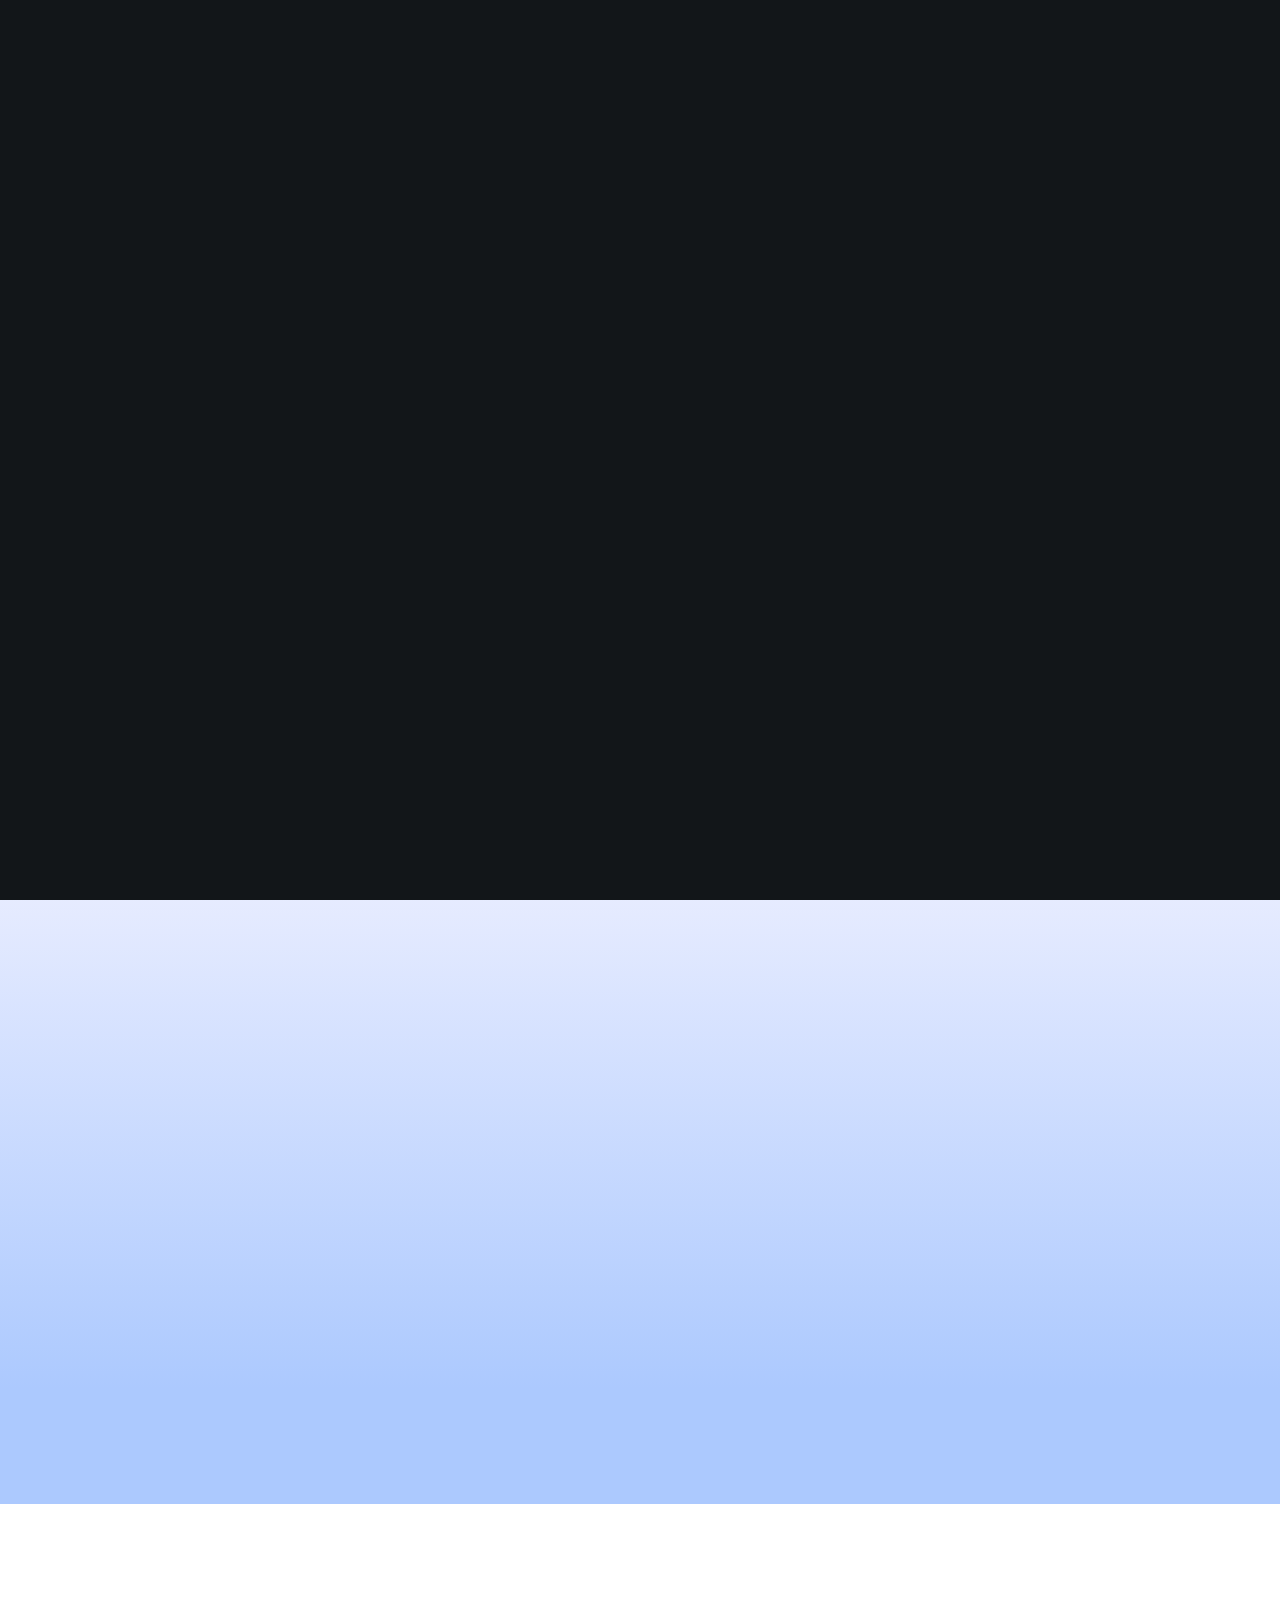
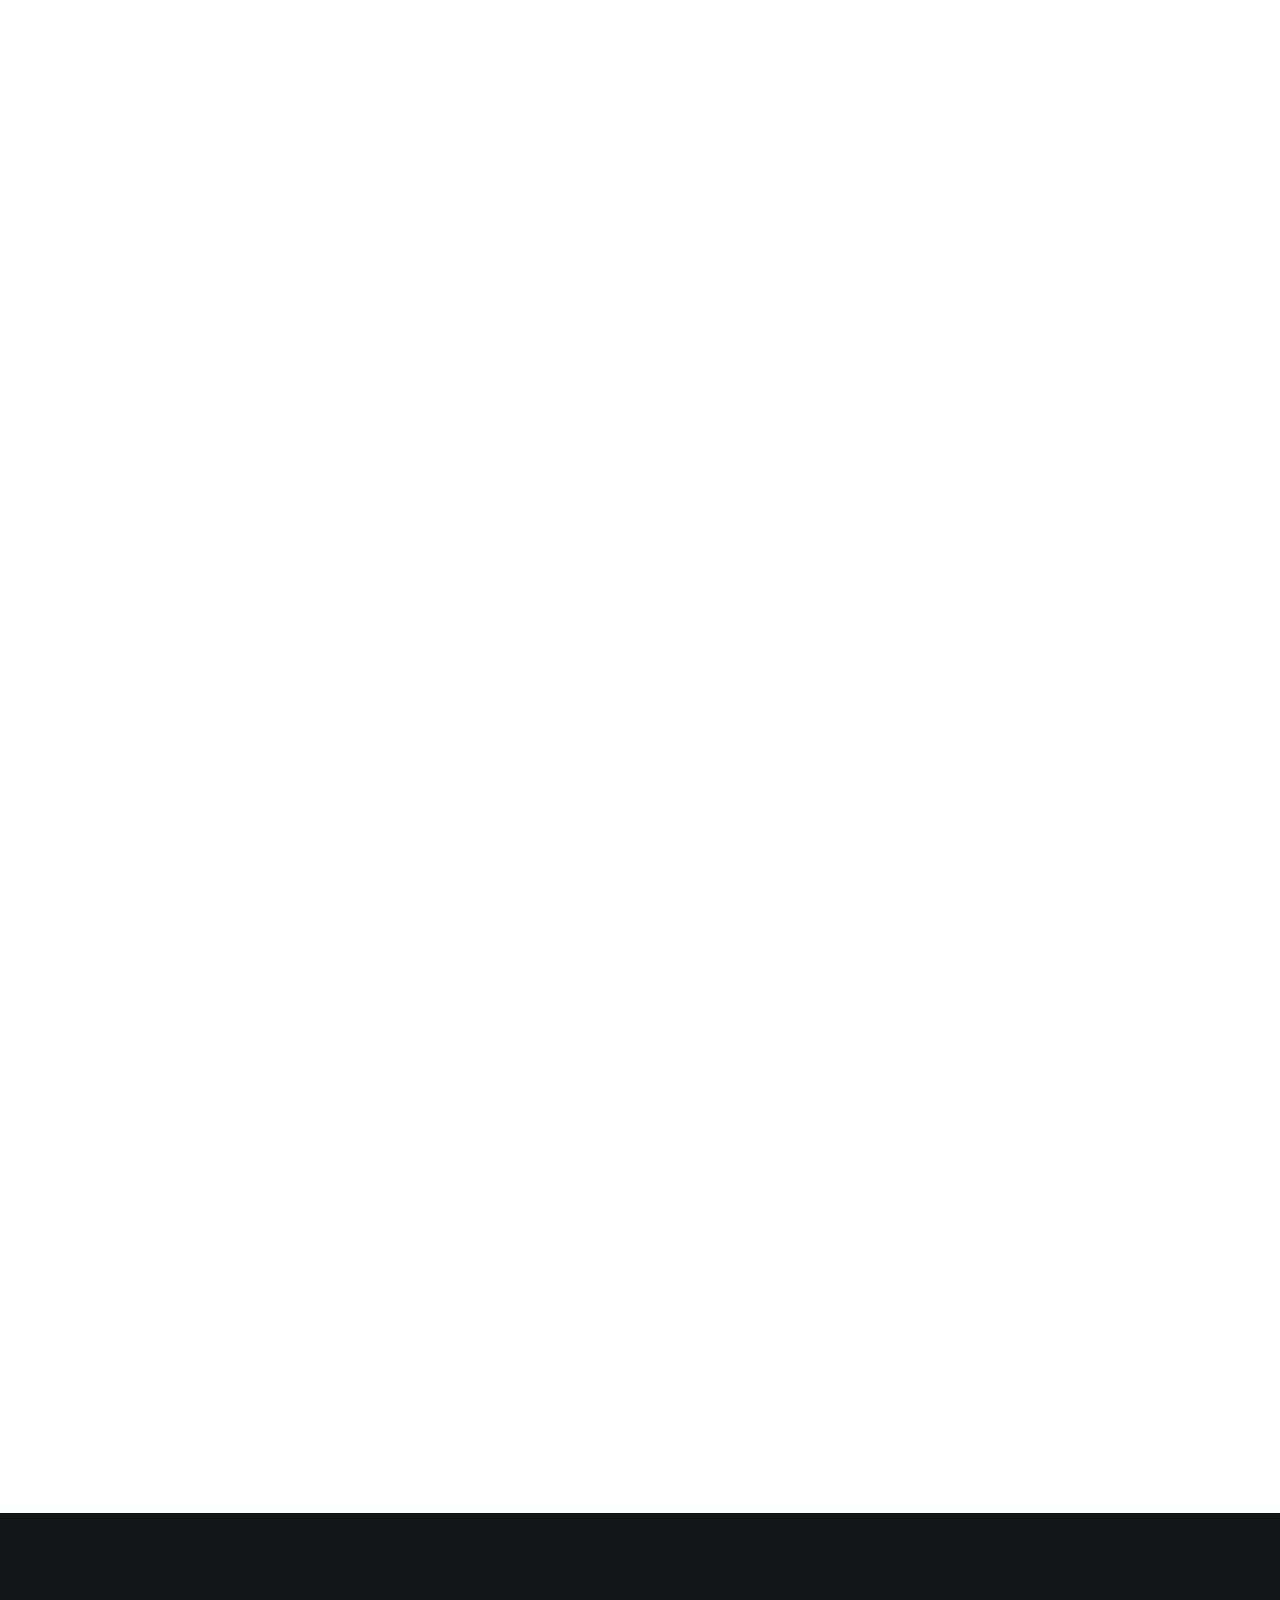
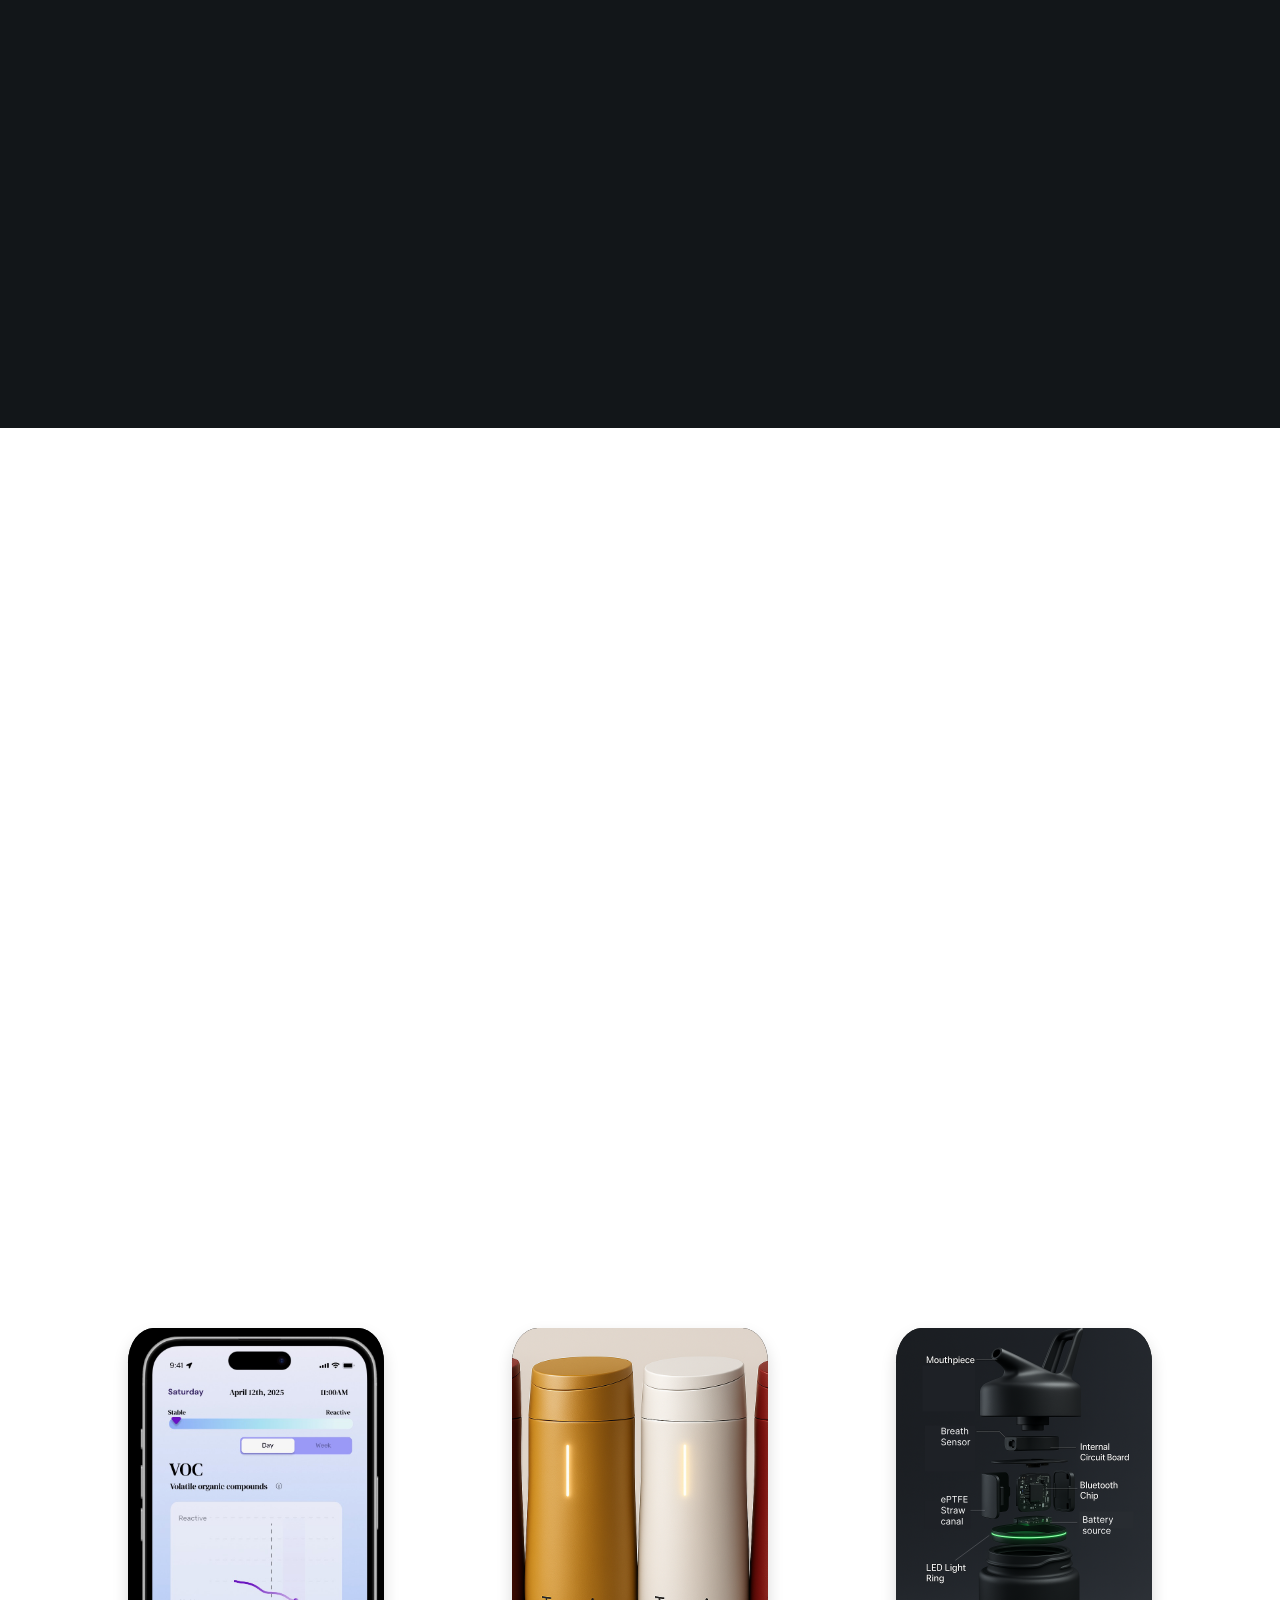
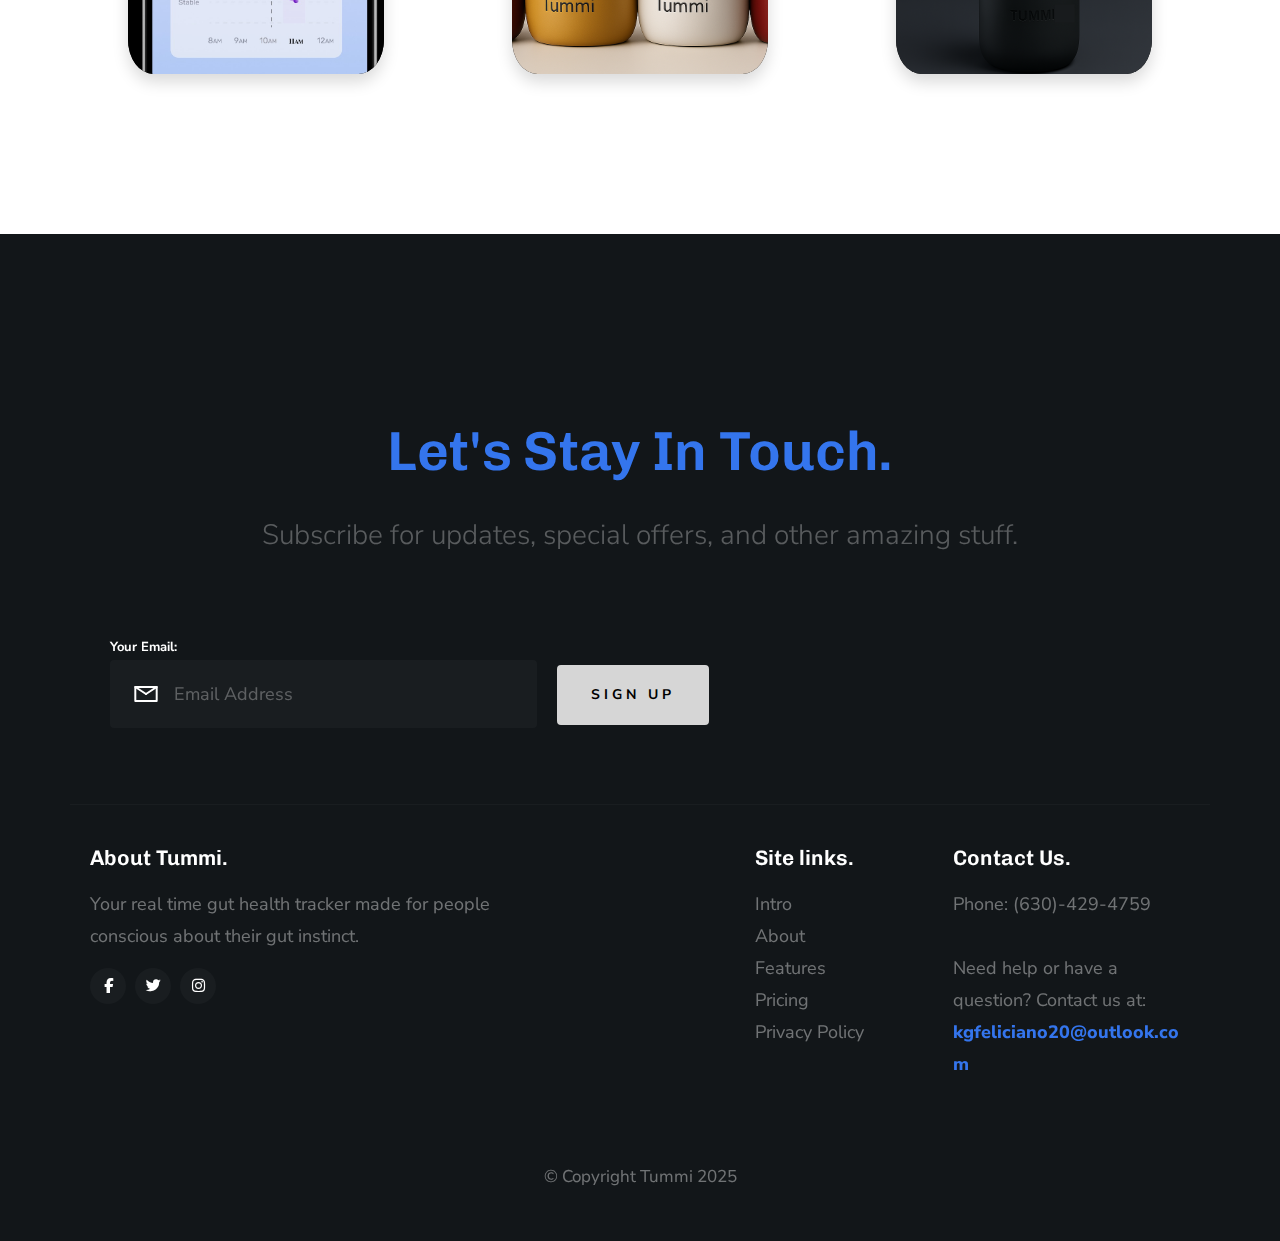
==== index.html @ 301e78dd "form update" ====
<!DOCTYPE html>
<html class="no-js" lang="en">
<head>

    <!--- basic page needs
    ================================================== -->
    <meta charset="utf-8">
    <title>Tummi</title>
    <meta name="description" content="">
    <meta name="author" content="">

    <!-- mobile specific metas
    ================================================== -->
    <meta name="viewport" content="width=device-width, initial-scale=1">

    <!-- CSS
    ================================================== -->
    <link rel="stylesheet" href="css/base.css">
    <link rel="stylesheet" href="css/vendor.css">
    <link rel="stylesheet" href="css/main.css">

    <!-- script
    ================================================== -->
    <script src="js/modernizr.js"></script>
    <script src="js/pace.min.js"></script>

    <!-- favicons
    ================================================== -->
    <link rel="shortcut icon" href="./images/logo.svg" type="image/x-icon">
    <link rel="icon" href="./images/logo.svg" type="image/x-icon">
    <!-- Font Awesome 6 Free CDN (Solid icons) -->
<link href="https://cdnjs.cloudflare.com/ajax/libs/font-awesome/6.5.0/css/all.min.css" rel="stylesheet">


</head>

<body id="top">

    <!-- preloader
    ================================================== -->
    <div id="preloader">
        <div id="loader" class="dots-jump">
            <div></div>
            <div></div>
            <div></div>
        </div>
    </div>


    <!-- header 
    ================================================== -->
    <header class="s-header">

        <div class="row">
            <div class="header-logo">
                <a class="site-logo" href="index.html">
                    <!-- <img src="images/logo.svg" alt="Homepage"> -->
                </a>
            </div>
    
            <nav class="header-nav-wrap">
                <ul class="header-main-nav">
                    <li class="current"><a class="smoothscroll" href="#home" title="intro">Intro</a></li>
                    <li><a class="smoothscroll" href="#about" title="about">About</a></li>
                    <li><a class="smoothscroll" href="#features" title="features">Features</a></li>
                    <li><a class="smoothscroll" href="#pricing" title="pricing">Pricing</a></li>
                    <!-- <li><a class="smoothscroll" href="#download" title="download">Download</a></li>	 -->
                </ul>
    
                <!-- <div class="header-cta">
                    <a href="#download" class="btn btn--primary header-cta__btn smoothscroll">Get The App</a>
                </div> -->
            </nav> <!-- end header-nav-wrap -->
    
            <a class="header-menu-toggle" href="#"><span>Menu</span></a>
        </div>

    </header> <!-- end header -->


    <!-- home
    ================================================== -->
    <section id="home" class="s-home target-section" data-parallax="scroll" data-image-src="images/hero-bg.jpg" data-natural-width=3000 data-natural-height=2000 data-position-y=center>

        <div class="shadow-overlay"></div>

        <div class="home-content">

            <div class="row home-content__main">

                <div class="home-content__left">
                    <h1>
                    Tummi: <br>
                    Smart Bottle & 
                    Real Time <br>
                    Gut Health Tracker
                    </h1>
    
                    <h3>
                        Your gut talks. It's time to listen.
                    </h3>
    
                    <div class="home-content__btn-wrap">
                        <a href="#download" class="btn btn--primary home-content__btn smoothscroll">
                            Coming Soon
                        </a>
                    </div>
                </div> <!-- end home-content__left-->

                <div class="home-content__right">
                    <img src="images/hero-app-screens-800.png" srcset="images/hero-app-screens-800.png 1x">
                </div> <!-- end home-content__right -->

            </div> <!-- end home-content__main -->


        </div> <!-- end home-content -->

    </section> <!-- end s-home -->


    <!-- about
    ================================================== -->
    <section id="about" class="s-about target-section">

        <div class="row section-header has-bottom-sep" data-aos="fade-up">
            <div class="col-full">
                <h1 class="display-1">
                    Made for people conscious about their gut instinct.
                </h1>
                <p class="lead">
                    2 out of 3 Americans experience gut discomfort and don’t know the underlying cause.
                </p>
            </div>
        </div> <!-- end section-header -->

        <div class="row wide about-desc" data-aos="fade-up">

            <div class="col-full slick-slider about-desc__slider">

                <div class="about-desc__slide">
                    <h3 class="item-title">Sip.</h3>

                </div>  <!-- end about-desc__slide -->

                <div class="about-desc__slide">
                    <h3 class="item-title">Track.</h3>

                </div>  <!-- end about-desc__slide -->

                <div class="about-desc__slide">
                    <h3 class="item-title">Improve.</h3>

                </div>  <!-- end about-desc__slide -->

            </div> <!-- end about-desc__slider -->
            
        </div> <!-- end about-desc -->

    </section> <!-- end s-about -->


    <!-- about-how
    ================================================== -->
    <section id="about-how" class="s-about-how">

        <div class="row">
           <div class="col-full app-container" data-aos="fade-up">
                <img src="./images/app1.jpeg" alt="app1"/>
                <img src="./images/app2.jpeg" alt="app2"/>
                <img src="./images/app3.jpeg" alt="app3"/>
                <!-- <div class="stats">
                    <div class="item-stats">
                        <span class="item-stats__num">
                            3.1M
                        </span>
                        <span class="item-stats__title">
                            Downloads
                        </span>
                    </div> 
                    <div class="item-stats">
                        <span class="item-stats__num">
                            24K
                        </span>
                        <span class="item-stats__title">
                            Positive Reviews
                        </span>
                    </div> 
                </div> -->
           </div>
        </div> 
       

        <div class="row process-wrap">

            <h2 class="display-2 text-center" data-aos="fade-up" style="color: black;">How Tummi Works?</h2>

            <div class="process" data-aos="fade-up">
                <div class="process__steps block-1-2 block-tab-full group">

                    <div class="col-block step">
                        <h3 class="item-title">Exhale Into the Lid</h3>
                        <p>Exhale Into the LidAfter meals or when you experience discomfort, simply exhale into Tummi’s smart lid. The built-in breathalyzer analyzes gases like hydrogen, methane, and VOCs—key biomarkers of gut health.
                        </p> 
                    </div>

                    <div class="col-block step">
                        <h3 class="item-title">Real-Time Analysis</h3>
                        <p>Real-Time AnalysisTummi’s advanced sensors capture the data, and our adaptive AI processes it in real time to detect trends related to bloating, inflammation, and bacterial activity in your gut.
                        </p> 
                    </div>
               
                    <div class="col-block step">
                        <h3 class="item-title">Sync with the App</h3>
                        <p>Sync with the AppThe data is sent to the Tummi app via Bluetooth. The app tracks your gas levels, meal logs, and symptoms over time to build a personalized profile of your gut health.
                        </p> 
                    </div>

                    <div class="col-block step">
                        <h3 class="item-title">Personalized Recommendations</h3>
                        <p>Personalized RecommendationsUsing machine learning, Tummi identifies patterns between your diet and digestive symptoms. The app provides actionable insights and tailored dietary recommendations to help you avoid triggers and improve gut wellness.
                        </p> 
                    </div>  

                </div> <!-- end process__steps -->
           </div> <!-- end process -->
        </div> <!-- end about-how -->

    </section> <!-- end s-about-how -->


    <!-- features
    ================================================== -->
    <!-- <section id="features" class="s-features target-section">

        <div class="row section-header has-bottom-sep" data-aos="fade-up">
            <div class="col-full">
                <h1 class="display-1">
                    Features We Have
                </h1>
                <p class="lead">
                    Et nihil atque ex. Reiciendis et rerum ut voluptate. Omnis molestiae nemo est. 
                    Ut quis enim rerum quia assumenda repudiandae molestiae cumque qui. Amet repellat 
                    omnis ea.
                </p>
            </div>
        </div>

        <div class="row features block-1-3 block-m-1-2">

            <div class="col-block item-feature" data-aos="fade-up">
                <div class="item-feature__icon">
                    <i class="icon-upload"></i>
                </div>
            
                <div class="item-feature__text">
                    <h3 class="item-title">Feature A</h3>
                    <p>Nemo cupiditate ab quibusdam quaerat impedit magni. Earum suscipit ipsum laudantium. 
                    Quo delectus est. Maiores voluptas ab sit natus veritatis ut. Debitis nulla cumque veritatis.
                    Sunt suscipit voluptas ipsa in tempora esse soluta sint.
                    </p>
                </div>
            </div>

            <div class="col-block item-feature" data-aos="fade-up">
                <div class="item-feature__icon">
                    <i class="icon-video-camera"></i>
                </div>
                <div class="item-feature__text">
                    <h3 class="item-title">Feature B</h3>
                    <p>Nemo cupiditate ab quibusdam quaerat impedit magni. Earum suscipit ipsum laudantium. 
                    Quo delectus est. Maiores voluptas ab sit natus veritatis ut. Debitis nulla cumque veritatis.
                    Sunt suscipit voluptas ipsa in tempora esse soluta sint.
                    </p>
                </div>
            </div>

            <div class="col-block item-feature" data-aos="fade-up">
                <div class="item-feature__icon">
                    <i class="icon-shield"></i>
                </div>  
                <div class="item-feature__text">
                    <h3 class="item-title">Feature C</h3>
                    <p>Nemo cupiditate ab quibusdam quaerat impedit magni. Earum suscipit ipsum laudantium. 
                    Quo delectus est. Maiores voluptas ab sit natus veritatis ut. Debitis nulla cumque veritatis.
                    Sunt suscipit voluptas ipsa in tempora esse soluta sint.
                    </p>
                </div>
            </div>

            <div class="col-block item-feature" data-aos="fade-up">
                <div class="item-feature__icon">
                    <i class="icon-lego-block"></i>
                </div>
                <div class="item-feature__text">
                    <h3 class="item-title">Feature D</h3>
                    <p>Nemo cupiditate ab quibusdam quaerat impedit magni. Earum suscipit ipsum laudantium. 
                    Quo delectus est. Maiores voluptas ab sit natus veritatis ut. Debitis nulla cumque veritatis.
                    Sunt suscipit voluptas ipsa in tempora esse soluta sint.
                    </p>
                </div>
            </div> 


        </div> end features -->

        <div class="testimonials-wrap" data-aos="fade-up">

            <div class="row">
                <div class="col-full testimonials-header">
                    <h2 class="display-2">Our User Feedbacks</h2>
                </div>
            </div>

            <div class="row testimonials">

                <div class="col-full slick-slider testimonials__slider">

                    <div class="testimonials__slide">
                        <!-- <img src="images/avatars/user-03.jpg" alt="Author image" class="testimonials__avatar"> -->
                        <div class="item-feature__icon">
                            <i class="fa-solid fa-vial"></i>
                        </div>  
                        <p>86% of people don't track or monitor their gut health</p>

                    </div> <!-- end testimonials__slide -->

                    <div class="testimonials__slide">
                        <!-- <img src="images/avatars/user-03.jpg" alt="Author image" class="testimonials__avatar"> -->
                        <div class="item-feature__icon">
                            <i class="fa-solid fa-bolt"></i>
                        </div>  
                        <p>95.5% of people think food impacts their energy</p>

                    </div> <!-- end testimonials__slide -->
                    <div class="testimonials__slide">
                        <!-- <img src="images/avatars/user-03.jpg" alt="Author image" class="testimonials__avatar"> -->
                        <div class="item-feature__icon">
                            <i class="fa-solid fa-bottle-water"></i>
                        </div>  
                        <p>86% of people carry their water bottles everywhere</p>

                    </div> <!-- end testimonials__slide -->
                    
                </div> <!-- end testimonials__slider -->

            </div> <!-- end testimonials -->

        </div> <!-- end testimonials-wrap -->

    </section> <!-- end s-features -->


    <!-- pricing
    ================================================== -->
    <section id="pricing" class="s-pricing target-section">

        <div class="row section-header align-center" data-aos="fade-up">
            <div class="col-full">
                <h1 class="display-1">
                   Our Simple <br> Straight-Forward Pricing.
                </h1>
            </div>
        </div> <!-- end section-header -->
        <div style="display: flex; justify-content: center; flex-direction: column;">
        <div class="row plans block-1-2 block-m-1-2 block-tab-full stack">
            <div class="col-block item-plan" data-aos="fade-up">
                <div class="item-plan__block"> 
    
                    <div class="item-plan__top-part">
                        <h3 class="item-plan__title">Premium App Subscription</h3>
                        <p class="item-plan__price">$15/m</p>
                        <!-- <p class="item-plan__per">Forever</p> -->
                    </div>
    
                    <div class="item-plan__bottom-part">
                        <ul class="item-plan__features">
                            <li><span>Free tier:</span></li>
                            <li style="margin-left: 20px;">Basic gut tracking/health metrics</li>
                            <li><span>Premium tier:</span></li>
                            <li style="margin-left: 20px;"><span>30</span> Advanced metrics & trends</li>
                            <li style="margin-left: 20px;"><span>30</span> Personalized nutrition insights</li>
                            <li style="margin-left: 20px;">Counseling Support</li>
                        </ul>
                        <!-- <a class="btn btn--primary large full-width" href="#0">Get Started</a> -->
                    </div>  
                
                </div>
            </div> 
    
            <div class="col-block item-plan" data-aos="fade-up">
                <div class="item-plan__block"> 
    
                    <div class="item-plan__top-part">
                        <h3 class="item-plan__title">Water Bottle</h3>
                        <p class="item-plan__price">$14.99</p>
                        <!-- <p class="item-plan__per">Per Month</p> -->
                    </div>
    
                    <div class="item-plan__bottom-part">
                        <ul class="item-plan__features">
                            <li>Compatible with our gut-tracking sensor cap</li>
                            <li>$14.99/bottle for customer</li>
                            <li>$19.99 for tailored design for organizations</li>
                        </ul>
                        <!-- <a class="btn btn--primary large full-width" href="#0">Get Started</a> -->
                    </div>
                
                </div>
            </div> <!-- end item-plan -->
            <div class="col-block item-plan" data-aos="fade-up">
                <div class="item-plan__block"> 
    
                    <div class="item-plan__top-part">
                        <h3 class="item-plan__title">Sensor Cap</h3>
                        <p class="item-plan__price">$99.99</p>
                        <!-- <p class="item-plan__per">Forever</p> -->
                    </div>
    
                    <div class="item-plan__bottom-part">
                        <ul class="item-plan__features">
                            <li>$99.99/cap for customer</li>
                            <li>$89.99/cap for partner bottle brand</li>
                            <li>Opens B2B and partnership with major bottle brands 
                                – e.g., Hydro Flask, Stanley</li>
                        </ul>
    
                        <!-- <a class="btn btn--primary large full-width" href="#0">Get Started</a> -->
                    </div>  
                
                </div>
            </div> 
        </div>
        <div class="container">
            <div class="circle-card">
                <img src="./images/app1.jpeg" style=" object-position: top;" alt="App Subscribe">
            </div>
            <div class="circle-card">
                <img src="./images/bottles.svg" alt="bottles">
            </div>
            <div class="circle-card">
              <img src="./images/Cap.svg" alt="Sensor Breakdown">
            </div>
        </div>
        </div> <!-- end plans -->
    
    </section> <!-- end s-pricing -->
    
    
    <!-- download
    ================================================== -->
    <!-- <section id="download" class="s-download target-section">
    
        <div class="row section-header align-center" data-aos="fade-up">
            <div class="col-full">
                <h1 class="display-1">
                    Join Our Community of 3,000,000+ Users.
                </h1>
                <p class="lead">
                    Et nihil atque ex. Reiciendis et rerum ut voluptate. Omnis molestiae nemo est. 
                    Ut quis enim rerum quia assumenda repudiandae non cumque qui. Amet repellat 
                    omnis ea.
                </p>
            </div>
        </div>
    
        <div class="row">
            <div class="col-full text-center">
                <ul class="download-badges" data-aos="fade-up">
                    <li><a href="#0" title="" class="badge-appstore">App Store</a></li>
                    <li><a href="#0" title="" class="badge-googleplay">Play Store</a></li>
                </ul>
            </div> 
        </div>
    
        <div class="row download-bottom-image" data-aos="fade-up">
            <img src="images/app-screen-1400.png" 
                srcset="images/app-screen-600.png 600w, 
                        images/app-screen-1400.png 1400w, 
                        images/app-screen-2800.png 2800w" 
                sizes="(max-width: 2800px) 100vw, 2800px" 
                alt="App Screenshots"> 
        </div>
    
    </section> 
    -->
    
    
    <!-- footer
    ================================================== -->
    <footer class="s-footer footer">
    
        <div class="row section-header align-center">
            <div class="col-full">
                <h1 class="display-1">
                    Let's Stay In Touch.
                </h1>
                <p class="lead">
                Subscribe for updates, special offers, and other amazing stuff.
                </p>
            </div>
        </div> 
    
        <div class="row footer__top">
    
            <div class="col-full footer__subscribe end">
                <div class="subscribe-form">
                    <form name="contact" method="POST" data-netlify="true" id="mc-form" class="group">
                        <input type="hidden" name="form-name" value="contact">
                        <div style="display: flex; align-items: center;">
                          <label>Your Email: <input type="email" name="email" placeholder="Email Address" required /></label>
                          <button type="submit" style="margin: 0">Sign Up</button>
                        </div>
                    </form>
                      
                </div>
            </div>
    
        </div> 
    
        <div class="row footer__bottom">
    
            <div class="footer__about col-five tab-full left">
    
                <h4>About Tummi.</h4>
    
                <p>
                    Your real time gut health tracker made for people conscious about their gut instinct.
                </p>
    
                <ul class="footer__social">
                    <li><a href="#0"><i class="fab fa-facebook-f" aria-hidden="true"></i></a></li>
                    <li><a href="#0"><i class="fab fa-twitter" aria-hidden="true"></i></a></li>
                    <li><a href="#0"><i class="fab fa-instagram" aria-hidden="true"></i></a></li>
                </ul>
            </div>
    
            <div class="col-five md-seven tab-full right end">
                <div class="row">
    
                    <div class="footer__site-links col-five mob-full">
                        <h4>Site links.</h4>
    
                        <ul class="footer__site-links">
                            <li><a href="#home" class="smoothscroll">Intro</a></li>
                            <li><a href="#about" class="smoothscroll">About</a></li>
                            <li><a href="#features" class="smoothscroll">Features</a></li>
                            <li><a href="#pricing" class="smoothscroll">Pricing</a></li>
                            <!-- <li><a href="#download" class="smoothscroll">Download</a></li> -->
                            <li><a href="#0">Privacy Policy</a></li>
                        </ul>
                    </div>
    
                    <div class="footer__contact col-seven mob-full">
                        <h4>Contact Us.</h4>
                        <p>
                        Phone: (630)-429-4759
                        </p>
                        <p>
                        Need help or have a question? Contact us at: <br>
                        <a href="mailto:#0" class="footer__mail-link">kgfeliciano20@outlook.com</a>
                        </p>
                    </div>
    
                </div>
            </div>
    
            <div class="col-full ss-copyright">
                <span>&copy; Copyright Tummi 2025</span> 
                <!-- <span>Design by <a href="https://www.styleshout.com/">styleshout</a></span> -->
            </div>
    
        </div> <!-- end footer__bottom -->
    
        <div class="go-top">
            <a class="smoothscroll" title="Back to Top" href="#top"></a>
        </div>
    
    </footer> <!-- end s-footer -->

    <!-- Java Script
    ================================================== -->
    <script src="js/jquery-3.2.1.min.js"></script>
    <script src="js/plugins.js"></script>
    <script src="js/main.js"></script>

</body>
---- css/base.css ----
/* =================================================================== 
 *
 *  Kairos v1.0 Base Stylesheet
 *  11-06-2018
 *  ------------------------------------------------------------------
 *
 *  TOC:
 *  # imports 
 *  # normalize
 *  # basic/base setup styles 
 *    ## Media
 *    ## Typography resets 
 *    ## links 
 *    ## inputs
 *  # grid
 *    ## medium size devices  
 *    ## tablets   
 *    ## mobile devices
 *    ## small mobile devices
 *  # block grids
 *    ## medium size devices
 *    ## tablets
 *    ## mobile devices
 *  # MISC
 *
 * =================================================================== */



/* ===================================================================
 * # imports 
 *
 * ------------------------------------------------------------------- */
@import url("https://fonts.googleapis.com/css?family=Nunito+Sans:300,400,500,600,700|Chivo:300,400,700,700i,900");
@import url("font-awesome/css/fontawesome-all.css");
@import url("micons/micons.css");



/* ===================================================================
 * # normalize
 * normalize.css v5.0.0 | MIT License |
 * github.com/necolas/normalize.css
 *
 * ------------------------------------------------------------------- */
html {
  font-family: sans-serif;
  line-height: 1.15;
  -ms-text-size-adjust: 100%;
  -webkit-text-size-adjust: 100%;
}

body {
  margin: 0;
}

article,
aside,
footer,
header,
nav,
section {
  display: block;
}

h1 {
  font-size: 2em;
  margin: 0.67em 0;
}

figcaption,
figure,
main {
  display: block;
}

figure {
  margin: 1em 40px;
}

hr {
  box-sizing: content-box;
  height: 0;
  overflow: visible;
}

pre {
  font-family: monospace, monospace;
  font-size: 1em;
}

a {
  background-color: transparent;
  -webkit-text-decoration-skip: objects;
}

a:active,
a:hover {
  outline-width: 0;
}

abbr[title] {
  border-bottom: none;
  text-decoration: underline;
  text-decoration: underline dotted;
}

b,
strong {
  font-weight: inherit;
}

b,
strong {
  font-weight: bolder;
}

code,
kbd,
samp {
  font-family: monospace, monospace;
  font-size: 1em;
}

dfn {
  font-style: italic;
}

mark {
  background-color: #ff0;
  color: #000;
}

small {
  font-size: 80%;
}

sub,
sup {
  font-size: 75%;
  line-height: 0;
  position: relative;
  vertical-align: baseline;
}

sub {
  bottom: -0.25em;
}

sup {
  top: -0.5em;
}

audio,
video {
  display: inline-block;
}

audio:not([controls]) {
  display: none;
  height: 0;
}

img {
  border-style: none;
}

svg:not(:root) {
  overflow: hidden;
}

button,
input,
optgroup,
select,
textarea {
  font-family: sans-serif;
  font-size: 100%;
  line-height: 1.15;
  margin: 0;
}

button,
input {
  overflow: visible;
}

button,
select {
  text-transform: none;
}

button,
html [type="button"],
[type="reset"],
[type="submit"] {
  -webkit-appearance: button;
}

button::-moz-focus-inner,
[type="button"]::-moz-focus-inner,
[type="reset"]::-moz-focus-inner,
[type="submit"]::-moz-focus-inner {
  border-style: none;
  padding: 0;
}

button:-moz-focusring,
[type="button"]:-moz-focusring,
[type="reset"]:-moz-focusring,
[type="submit"]:-moz-focusring {
  outline: 1px dotted ButtonText;
}

fieldset {
  border: 1px solid #c0c0c0;
  margin: 0 2px;
  padding: 0.35em 0.625em 0.75em;
}

legend {
  box-sizing: border-box;
  color: inherit;
  display: table;
  max-width: 100%;
  padding: 0;
  white-space: normal;
}

progress {
  display: inline-block;
  vertical-align: baseline;
}

textarea {
  overflow: auto;
}

[type="checkbox"],
[type="radio"] {
  box-sizing: border-box;
  padding: 0;
}

[type="number"]::-webkit-inner-spin-button,
[type="number"]::-webkit-outer-spin-button {
  height: auto;
}

[type="search"] {
  -webkit-appearance: textfield;
  outline-offset: -2px;
}

[type="search"]::-webkit-search-cancel-button,
[type="search"]::-webkit-search-decoration {
  -webkit-appearance: none;
}

::-webkit-file-upload-button {
  -webkit-appearance: button;
  font: inherit;
}

details,
menu {
  display: block;
}

summary {
  display: list-item;
}

canvas {
  display: inline-block;
}

template {
  display: none;
}

[hidden] {
  display: none;
}



/* ===================================================================
 * # basic/base setup styles
 *
 * ------------------------------------------------------------------- */
html {
  font-size: 62.5%;
  box-sizing: border-box;
}

*,
*::before,
*::after {
  box-sizing: inherit;
}

body {
  font-weight: normal;
  line-height: 1;
  word-wrap: break-word;
  text-rendering: optimizeLegibility;
  -webkit-overflow-scrolling: touch;
  -webkit-text-size-adjust: none;
}

body,
input,
button {
  -moz-osx-font-smoothing: grayscale;
  -webkit-font-smoothing: antialiased;
}


/* ------------------------------------------------------------------- 
 * ## Media
 * ------------------------------------------------------------------- */
img,
video {
  max-width: 100%;
  height: auto;
}


/* ------------------------------------------------------------------- 
 * ## Typography resets 
 * ------------------------------------------------------------------- */
div, dl, dt, dd, ul, ol, li, h1, h2, h3, h4, h5, h6, pre, form, p, blockquote, th, td {
  margin: 0;
  padding: 0;
}

h1, h2, h3, h4, h5, h6 {
  -webkit-font-smoothing: auto;
  -webkit-font-smoothing: antialiased;
  -webkit-font-variant-ligatures: common-ligatures;
  -moz-font-variant-ligatures: common-ligatures;
  font-variant-ligatures: common-ligatures;
  text-rendering: optimizeLegibility;
}

em,
i {
  font-style: italic;
  line-height: inherit;
}

strong,
b {
  font-weight: bold;
  line-height: inherit;
}

small {
  font-size: 60%;
  line-height: inherit;
}

ol,
ul {
  list-style: none;
}

li {
  display: block;
}


/* ------------------------------------------------------------------- 
 * ## links
 * ------------------------------------------------------------------- */
a {
  text-decoration: none;
  line-height: inherit;
}

a img {
  border: none;
}


/* ------------------------------------------------------------------- 
 * ## inputs
 * ------------------------------------------------------------------- */
fieldset {
  margin: 0;
  padding: 0;
}

input[type="email"],
input[type="number"],
input[type="search"],
input[type="text"],
input[type="tel"],
input[type="url"],
input[type="password"],
textarea {
  -webkit-appearance: none;
  -moz-appearance: none;
  -ms-appearance: none;
  -o-appearance: none;
  appearance: none;
}



/* ===================================================================
 * # grid
 *
 * ------------------------------------------------------------------- */
.row {
  width: 89%;
  max-width: 1200px;
  margin: 0 auto;
}

.row:after {
  content: "";
  display: table;
  clear: both;
}

.row .row {
  width: auto;
  max-width: none;
  margin-left: -20px;
  margin-right: -20px;
}

/* column blocks
 * -------------------------------------- */
[class*="col-"] {
  float: left;
  padding: 0 20px;
}

[class*="col-"] + [class*="col-"].end {
  float: right;
}

.collapse > [class*="col-"],
[class*="col-"].collapse {
  padding: 0;
}

/* column width classes 
 * -------------------------------------- */
.col-one {
  width: 8.33333%;
}

.col-two,
.col-1-6 {
  width: 16.66667%;
}

.col-three,
.col-1-4 {
  width: 25%;
}

.col-four,
.col-1-3 {
  width: 33.33333%;
}

.col-five {
  width: 41.66667%;
}

.col-six,
.col-1-2 {
  width: 50%;
}

.col-seven {
  width: 58.33333%;
}

.col-eight,
.col-2-3 {
  width: 66.66667%;
}

.col-nine,
.col-3-4 {
  width: 75%;
}

.col-ten,
.col-5-6 {
  width: 83.33333%;
}

.col-eleven {
  width: 91.66667%;
}

.col-twelve,
.col-full {
  width: 100%;
}


/* ------------------------------------------------------------------- 
 * ## medium size devices
 * ------------------------------------------------------------------- */
@media only screen and (max-width:1200px) {
  .row .row {
    margin-left: -16px;
    margin-right: -16px;
  }

  [class*="col-"] {
    padding: 0 16px;
  }

  .md-one {
    width: 8.33333%;
  }

  .md-two,
  .md-1-6 {
    width: 16.66667%;
  }

  .md-three,
  .md-1-4 {
    width: 25%;
  }

  .md-four,
  .md-1-3 {
    width: 33.33333%;
  }

  .md-five {
    width: 41.66667%;
  }

  .md-six,
  .md-1-2 {
    width: 50%;
  }

  .md-seven {
    width: 58.33333%;
  }

  .md-eight,
  .md-2-3 {
    width: 66.66667%;
  }

  .md-nine,
  .md-3-4 {
    width: 75%;
  }

  .md-ten,
  .md-5-6 {
    width: 83.33333%;
  }

  .md-eleven {
    width: 91.66667%;
  }

  .md-twelve,
  .md-full {
    width: 100%;
  }

}


/* ------------------------------------------------------------------- 
 * ## tablets
 * ------------------------------------------------------------------- */
@media only screen and (max-width:800px) {
  .row {
    width: 90%;
  }

  .tab-1-4 {
    width: 25%;
  }

  .tab-1-3 {
    width: 33.33333%;
  }

  .tab-1-2 {
    width: 50%;
  }

  .tab-2-3 {
    width: 66.66667%;
  }

  .tab-3-4 {
    width: 75%;
  }

  .tab-full {
    width: 100%;
  }

  .hide-on-tablet {
    display: none;
  }

}


/* ------------------------------------------------------------------- 
 * ## mobile devices
 * ------------------------------------------------------------------- */
@media only screen and (max-width:600px) {
  .row {
    width: auto;
    padding-left: 25px;
    padding-right: 25px;
  }

  .row .row {
    margin-left: -10px;
    margin-right: -10px;
    padding-left: 0;
    padding-right: 0;
  }

  [class*="col-"] {
    padding: 0 10px;
  }

  .mob-1-4 {
    width: 25%;
  }

  .mob-1-3 {
    width: 33.33333%;
  }

  .mob-1-2 {
    width: 50%;
  }

  .mob-2-3 {
    width: 66.66667%;
  }

  .mob-3-4 {
    width: 75%;
  }

  .mob-full {
    width: 100%;
  }

  .hide-on-mobile {
    display: none;
  }

}


/* ------------------------------------------------------------------- 
 * ## small mobile devices
 * ------------------------------------------------------------------- */

/* stack columns on small mobile devices
 * ------------------------------------------------------------------- */
@media only screen and (max-width:400px) {
  .row .row {
    margin-left: 0;
    margin-right: 0;
  }

  [class*="col-"]:not(.col-block) {
    width: 100% !important;
    float: none !important;
    clear: both !important;
    margin-left: 0;
    margin-right: 0;
    padding: 0;
  }

  [class*="col-"] + [class*="col-"].end {
    float: none;
  }

  .stack .col-block {
    width: 100% !important;
    float: none !important;
    clear: both !important;
    margin-left: 0;
    margin-right: 0;
    padding: 0;
  }

}



/* ===================================================================
 * # block grids
 * ------------------------------------------------------------------- */

/* Equally-sized columns define at row level
 * ------------------------------------------------------------------- */
[class*="block-"]:after {
  content: "";
  display: table;
  clear: both;
}

.block-1-6 .col-block {
  width: 16.66667%;
}

.block-1-5 .col-block {
  width: 20%;
}

.block-1-4 .col-block {
  width: 25%;
}

.block-1-3 .col-block {
  width: 33.33333%;
}

.block-1-2 .col-block {
  width: 50%;
}

/**
 * Clearing for block grid columns. Allow columns with 
 * different heights to align properly.
 */
.block-1-6 .col-block:nth-child(6n+1),
.block-1-5 .col-block:nth-child(5n+1),
.block-1-4 .col-block:nth-child(4n+1),
.block-1-3 .col-block:nth-child(3n+1),
.block-1-2 .col-block:nth-child(2n+1) {
  clear: both;
}


/* ------------------------------------------------------------------- 
 * ## medium size devices
 * ------------------------------------------------------------------- */
@media only screen and (max-width:1200px) {
  .block-m-1-6 .col-block {
    width: 16.66667%;
  }

  .block-m-1-5 .col-block {
    width: 20%;
  }

  .block-m-1-4 .col-block {
    width: 25%;
  }

  .block-m-1-3 .col-block {
    width: 33.33333%;
  }

  .block-m-1-2 .col-block {
    width: 50%;
  }

  .block-m-full .col-block {
    width: 100%;
    clear: both;
  }

  [class*="block-m-"] .col-block:nth-child(n) {
    clear: none;
  }

  .block-m-1-6 .col-block:nth-child(6n+1),
  .block-m-1-5 .col-block:nth-child(5n+1),
  .block-m-1-4 .col-block:nth-child(4n+1),
  .block-m-1-3 .col-block:nth-child(3n+1),
  .block-m-1-2 .col-block:nth-child(2n+1) {
    clear: both;
  }

}


/* ------------------------------------------------------------------- 
 * ## tablets
 * ------------------------------------------------------------------- */
@media only screen and (max-width:800px) {
  .block-tab-1-6 .col-block {
    width: 16.66667%;
  }

  .block-tab-1-5 .col-block {
    width: 20%;
  }

  .block-tab-1-4 .col-block {
    width: 25%;
  }

  .block-tab-1-3 .col-block {
    width: 33.33333%;
  }

  .block-tab-1-2 .col-block {
    width: 50%;
  }

  .block-tab-full .col-block {
    width: 100%;
    clear: both;
  }

  [class*="block-tab-"] .col-block:nth-child(n) {
    clear: none;
  }

  .block-tab-1-6 .col-block:nth-child(6n+1),
  .block-tab-1-5 .col-block:nth-child(5n+1),
  .block-tab-1-4 .col-block:nth-child(4n+1),
  .block-tab-1-3 .col-block:nth-child(3n+1),
  .block-tab-1-2 .col-block:nth-child(2n+1) {
    clear: both;
  }

}


/* ------------------------------------------------------------------- 
 * ## mobile devices
 * ------------------------------------------------------------------- */
@media only screen and (max-width:600px) {
  .block-mob-1-6 .col-block {
    width: 16.66667%;
  }

  .block-mob-1-5 .col-block {
    width: 20%;
  }

  .block-mob-1-4 .col-block {
    width: 25%;
  }

  .block-mob-1-3 .col-block {
    width: 33.33333%;
  }

  .block-mob-1-2 .col-block {
    width: 50%;
  }

  .block-mob-full .col-block {
    width: 100%;
    clear: both;
  }

  [class*="block-mob-"] .col-block:nth-child(n) {
    clear: none;
  }

  .block-mob-1-6 .col-block:nth-child(6n+1),
  .block-mob-1-5 .col-block:nth-child(5n+1),
  .block-mob-1-4 .col-block:nth-child(4n+1),
  .block-mob-1-3 .col-block:nth-child(3n+1),
  .block-mob-1-2 .col-block:nth-child(2n+1) {
    clear: both;
  }

}



/* ===================================================================
 * # MISC
 *
 * ------------------------------------------------------------------- */
.group:after {
  content: "";
  display: table;
  clear: both;
}

/* Misc Helper Styles
 * -------------------------------------- */
.is-hidden {
  display: none;
}

.is-invisible {
  visibility: hidden;
}

.antialiased {
  -webkit-font-smoothing: antialiased;
  -moz-osx-font-smoothing: grayscale;
}

.overflow-hidden {
  overflow: hidden;
}

.remove-bottom {
  margin-bottom: 0;
}

.half-bottom {
  margin-bottom: 1.6rem !important;
}

.add-bottom {
  margin-bottom: 3.2rem !important;
}

.no-border {
  border: none;
}

.full-width {
  width: 100%;
}

.text-center {
  text-align: center;
}

.text-left {
  text-align: left;
}

.text-right {
  text-align: right;
}

.pull-left {
  float: left;
}

.pull-right {
  float: right;
}

.align-center {
  margin-left: auto;
  margin-right: auto;
  text-align: center;
}

/*# sourceMappingURL=base.css.map */
---- css/vendor.css ----
/* =================================================================== 
 *
 *  Kairos v1.0 Vendor/Third Party CSS 
 *  11-06-2018
 *  ------------------------------------------------------------------
 *
 *  TOC:
 *  # animate on scroll 
 *  # slick slider
 *  # lity - v1.6.6 - 2016-04-22
 *
 * =================================================================== */



/* ===================================================================
 * # animate on scroll 
 * https://michalsnik.github.io/aos/
 * ------------------------------------------------------------------- */
[data-aos][data-aos][data-aos-duration='50'],
body[data-aos-duration='50'] [data-aos] {
  transition-duration: 50ms;
}

[data-aos][data-aos][data-aos-delay='50'],
body[data-aos-delay='50'] [data-aos] {
  transition-delay: 0;
}

[data-aos][data-aos][data-aos-delay='50'].aos-animate,
body[data-aos-delay='50'] [data-aos].aos-animate {
  transition-delay: 50ms;
}

[data-aos][data-aos][data-aos-duration='100'],
body[data-aos-duration='100'] [data-aos] {
  transition-duration: .1s;
}

[data-aos][data-aos][data-aos-delay='100'],
body[data-aos-delay='100'] [data-aos] {
  transition-delay: 0;
}

[data-aos][data-aos][data-aos-delay='100'].aos-animate,
body[data-aos-delay='100'] [data-aos].aos-animate {
  transition-delay: .1s;
}

[data-aos][data-aos][data-aos-duration='150'],
body[data-aos-duration='150'] [data-aos] {
  transition-duration: .15s;
}

[data-aos][data-aos][data-aos-delay='150'],
body[data-aos-delay='150'] [data-aos] {
  transition-delay: 0;
}

[data-aos][data-aos][data-aos-delay='150'].aos-animate,
body[data-aos-delay='150'] [data-aos].aos-animate {
  transition-delay: .15s;
}

[data-aos][data-aos][data-aos-duration='200'],
body[data-aos-duration='200'] [data-aos] {
  transition-duration: .2s;
}

[data-aos][data-aos][data-aos-delay='200'],
body[data-aos-delay='200'] [data-aos] {
  transition-delay: 0;
}

[data-aos][data-aos][data-aos-delay='200'].aos-animate,
body[data-aos-delay='200'] [data-aos].aos-animate {
  transition-delay: .2s;
}

[data-aos][data-aos][data-aos-duration='250'],
body[data-aos-duration='250'] [data-aos] {
  transition-duration: .25s;
}

[data-aos][data-aos][data-aos-delay='250'],
body[data-aos-delay='250'] [data-aos] {
  transition-delay: 0;
}

[data-aos][data-aos][data-aos-delay='250'].aos-animate,
body[data-aos-delay='250'] [data-aos].aos-animate {
  transition-delay: .25s;
}

[data-aos][data-aos][data-aos-duration='300'],
body[data-aos-duration='300'] [data-aos] {
  transition-duration: .3s;
}

[data-aos][data-aos][data-aos-delay='300'],
body[data-aos-delay='300'] [data-aos] {
  transition-delay: 0;
}

[data-aos][data-aos][data-aos-delay='300'].aos-animate,
body[data-aos-delay='300'] [data-aos].aos-animate {
  transition-delay: .3s;
}

[data-aos][data-aos][data-aos-duration='350'],
body[data-aos-duration='350'] [data-aos] {
  transition-duration: .35s;
}

[data-aos][data-aos][data-aos-delay='350'],
body[data-aos-delay='350'] [data-aos] {
  transition-delay: 0;
}

[data-aos][data-aos][data-aos-delay='350'].aos-animate,
body[data-aos-delay='350'] [data-aos].aos-animate {
  transition-delay: .35s;
}

[data-aos][data-aos][data-aos-duration='400'],
body[data-aos-duration='400'] [data-aos] {
  transition-duration: .4s;
}

[data-aos][data-aos][data-aos-delay='400'],
body[data-aos-delay='400'] [data-aos] {
  transition-delay: 0;
}

[data-aos][data-aos][data-aos-delay='400'].aos-animate,
body[data-aos-delay='400'] [data-aos].aos-animate {
  transition-delay: .4s;
}

[data-aos][data-aos][data-aos-duration='450'],
body[data-aos-duration='450'] [data-aos] {
  transition-duration: .45s;
}

[data-aos][data-aos][data-aos-delay='450'],
body[data-aos-delay='450'] [data-aos] {
  transition-delay: 0;
}

[data-aos][data-aos][data-aos-delay='450'].aos-animate,
body[data-aos-delay='450'] [data-aos].aos-animate {
  transition-delay: .45s;
}

[data-aos][data-aos][data-aos-duration='500'],
body[data-aos-duration='500'] [data-aos] {
  transition-duration: .5s;
}

[data-aos][data-aos][data-aos-delay='500'],
body[data-aos-delay='500'] [data-aos] {
  transition-delay: 0;
}

[data-aos][data-aos][data-aos-delay='500'].aos-animate,
body[data-aos-delay='500'] [data-aos].aos-animate {
  transition-delay: .5s;
}

[data-aos][data-aos][data-aos-duration='550'],
body[data-aos-duration='550'] [data-aos] {
  transition-duration: .55s;
}

[data-aos][data-aos][data-aos-delay='550'],
body[data-aos-delay='550'] [data-aos] {
  transition-delay: 0;
}

[data-aos][data-aos][data-aos-delay='550'].aos-animate,
body[data-aos-delay='550'] [data-aos].aos-animate {
  transition-delay: .55s;
}

[data-aos][data-aos][data-aos-duration='600'],
body[data-aos-duration='600'] [data-aos] {
  transition-duration: .6s;
}

[data-aos][data-aos][data-aos-delay='600'],
body[data-aos-delay='600'] [data-aos] {
  transition-delay: 0;
}

[data-aos][data-aos][data-aos-delay='600'].aos-animate,
body[data-aos-delay='600'] [data-aos].aos-animate {
  transition-delay: .6s;
}

[data-aos][data-aos][data-aos-duration='650'],
body[data-aos-duration='650'] [data-aos] {
  transition-duration: .65s;
}

[data-aos][data-aos][data-aos-delay='650'],
body[data-aos-delay='650'] [data-aos] {
  transition-delay: 0;
}

[data-aos][data-aos][data-aos-delay='650'].aos-animate,
body[data-aos-delay='650'] [data-aos].aos-animate {
  transition-delay: .65s;
}

[data-aos][data-aos][data-aos-duration='700'],
body[data-aos-duration='700'] [data-aos] {
  transition-duration: .7s;
}

[data-aos][data-aos][data-aos-delay='700'],
body[data-aos-delay='700'] [data-aos] {
  transition-delay: 0;
}

[data-aos][data-aos][data-aos-delay='700'].aos-animate,
body[data-aos-delay='700'] [data-aos].aos-animate {
  transition-delay: .7s;
}

[data-aos][data-aos][data-aos-duration='750'],
body[data-aos-duration='750'] [data-aos] {
  transition-duration: .75s;
}

[data-aos][data-aos][data-aos-delay='750'],
body[data-aos-delay='750'] [data-aos] {
  transition-delay: 0;
}

[data-aos][data-aos][data-aos-delay='750'].aos-animate,
body[data-aos-delay='750'] [data-aos].aos-animate {
  transition-delay: .75s;
}

[data-aos][data-aos][data-aos-duration='800'],
body[data-aos-duration='800'] [data-aos] {
  transition-duration: .8s;
}

[data-aos][data-aos][data-aos-delay='800'],
body[data-aos-delay='800'] [data-aos] {
  transition-delay: 0;
}

[data-aos][data-aos][data-aos-delay='800'].aos-animate,
body[data-aos-delay='800'] [data-aos].aos-animate {
  transition-delay: .8s;
}

[data-aos][data-aos][data-aos-duration='850'],
body[data-aos-duration='850'] [data-aos] {
  transition-duration: .85s;
}

[data-aos][data-aos][data-aos-delay='850'],
body[data-aos-delay='850'] [data-aos] {
  transition-delay: 0;
}

[data-aos][data-aos][data-aos-delay='850'].aos-animate,
body[data-aos-delay='850'] [data-aos].aos-animate {
  transition-delay: .85s;
}

[data-aos][data-aos][data-aos-duration='900'],
body[data-aos-duration='900'] [data-aos] {
  transition-duration: .9s;
}

[data-aos][data-aos][data-aos-delay='900'],
body[data-aos-delay='900'] [data-aos] {
  transition-delay: 0;
}

[data-aos][data-aos][data-aos-delay='900'].aos-animate,
body[data-aos-delay='900'] [data-aos].aos-animate {
  transition-delay: .9s;
}

[data-aos][data-aos][data-aos-duration='950'],
body[data-aos-duration='950'] [data-aos] {
  transition-duration: .95s;
}

[data-aos][data-aos][data-aos-delay='950'],
body[data-aos-delay='950'] [data-aos] {
  transition-delay: 0;
}

[data-aos][data-aos][data-aos-delay='950'].aos-animate,
body[data-aos-delay='950'] [data-aos].aos-animate {
  transition-delay: .95s;
}

[data-aos][data-aos][data-aos-duration='1000'],
body[data-aos-duration='1000'] [data-aos] {
  transition-duration: 1s;
}

[data-aos][data-aos][data-aos-delay='1000'],
body[data-aos-delay='1000'] [data-aos] {
  transition-delay: 0;
}

[data-aos][data-aos][data-aos-delay='1000'].aos-animate,
body[data-aos-delay='1000'] [data-aos].aos-animate {
  transition-delay: 1s;
}

[data-aos][data-aos][data-aos-duration='1050'],
body[data-aos-duration='1050'] [data-aos] {
  transition-duration: 1.05s;
}

[data-aos][data-aos][data-aos-delay='1050'],
body[data-aos-delay='1050'] [data-aos] {
  transition-delay: 0;
}

[data-aos][data-aos][data-aos-delay='1050'].aos-animate,
body[data-aos-delay='1050'] [data-aos].aos-animate {
  transition-delay: 1.05s;
}

[data-aos][data-aos][data-aos-duration='1100'],
body[data-aos-duration='1100'] [data-aos] {
  transition-duration: 1.1s;
}

[data-aos][data-aos][data-aos-delay='1100'],
body[data-aos-delay='1100'] [data-aos] {
  transition-delay: 0;
}

[data-aos][data-aos][data-aos-delay='1100'].aos-animate,
body[data-aos-delay='1100'] [data-aos].aos-animate {
  transition-delay: 1.1s;
}

[data-aos][data-aos][data-aos-duration='1150'],
body[data-aos-duration='1150'] [data-aos] {
  transition-duration: 1.15s;
}

[data-aos][data-aos][data-aos-delay='1150'],
body[data-aos-delay='1150'] [data-aos] {
  transition-delay: 0;
}

[data-aos][data-aos][data-aos-delay='1150'].aos-animate,
body[data-aos-delay='1150'] [data-aos].aos-animate {
  transition-delay: 1.15s;
}

[data-aos][data-aos][data-aos-duration='1200'],
body[data-aos-duration='1200'] [data-aos] {
  transition-duration: 1.2s;
}

[data-aos][data-aos][data-aos-delay='1200'],
body[data-aos-delay='1200'] [data-aos] {
  transition-delay: 0;
}

[data-aos][data-aos][data-aos-delay='1200'].aos-animate,
body[data-aos-delay='1200'] [data-aos].aos-animate {
  transition-delay: 1.2s;
}

[data-aos][data-aos][data-aos-duration='1250'],
body[data-aos-duration='1250'] [data-aos] {
  transition-duration: 1.25s;
}

[data-aos][data-aos][data-aos-delay='1250'],
body[data-aos-delay='1250'] [data-aos] {
  transition-delay: 0;
}

[data-aos][data-aos][data-aos-delay='1250'].aos-animate,
body[data-aos-delay='1250'] [data-aos].aos-animate {
  transition-delay: 1.25s;
}

[data-aos][data-aos][data-aos-duration='1300'],
body[data-aos-duration='1300'] [data-aos] {
  transition-duration: 1.3s;
}

[data-aos][data-aos][data-aos-delay='1300'],
body[data-aos-delay='1300'] [data-aos] {
  transition-delay: 0;
}

[data-aos][data-aos][data-aos-delay='1300'].aos-animate,
body[data-aos-delay='1300'] [data-aos].aos-animate {
  transition-delay: 1.3s;
}

[data-aos][data-aos][data-aos-duration='1350'],
body[data-aos-duration='1350'] [data-aos] {
  transition-duration: 1.35s;
}

[data-aos][data-aos][data-aos-delay='1350'],
body[data-aos-delay='1350'] [data-aos] {
  transition-delay: 0;
}

[data-aos][data-aos][data-aos-delay='1350'].aos-animate,
body[data-aos-delay='1350'] [data-aos].aos-animate {
  transition-delay: 1.35s;
}

[data-aos][data-aos][data-aos-duration='1400'],
body[data-aos-duration='1400'] [data-aos] {
  transition-duration: 1.4s;
}

[data-aos][data-aos][data-aos-delay='1400'],
body[data-aos-delay='1400'] [data-aos] {
  transition-delay: 0;
}

[data-aos][data-aos][data-aos-delay='1400'].aos-animate,
body[data-aos-delay='1400'] [data-aos].aos-animate {
  transition-delay: 1.4s;
}

[data-aos][data-aos][data-aos-duration='1450'],
body[data-aos-duration='1450'] [data-aos] {
  transition-duration: 1.45s;
}

[data-aos][data-aos][data-aos-delay='1450'],
body[data-aos-delay='1450'] [data-aos] {
  transition-delay: 0;
}

[data-aos][data-aos][data-aos-delay='1450'].aos-animate,
body[data-aos-delay='1450'] [data-aos].aos-animate {
  transition-delay: 1.45s;
}

[data-aos][data-aos][data-aos-duration='1500'],
body[data-aos-duration='1500'] [data-aos] {
  transition-duration: 1.5s;
}

[data-aos][data-aos][data-aos-delay='1500'],
body[data-aos-delay='1500'] [data-aos] {
  transition-delay: 0;
}

[data-aos][data-aos][data-aos-delay='1500'].aos-animate,
body[data-aos-delay='1500'] [data-aos].aos-animate {
  transition-delay: 1.5s;
}

[data-aos][data-aos][data-aos-duration='1550'],
body[data-aos-duration='1550'] [data-aos] {
  transition-duration: 1.55s;
}

[data-aos][data-aos][data-aos-delay='1550'],
body[data-aos-delay='1550'] [data-aos] {
  transition-delay: 0;
}

[data-aos][data-aos][data-aos-delay='1550'].aos-animate,
body[data-aos-delay='1550'] [data-aos].aos-animate {
  transition-delay: 1.55s;
}

[data-aos][data-aos][data-aos-duration='1600'],
body[data-aos-duration='1600'] [data-aos] {
  transition-duration: 1.6s;
}

[data-aos][data-aos][data-aos-delay='1600'],
body[data-aos-delay='1600'] [data-aos] {
  transition-delay: 0;
}

[data-aos][data-aos][data-aos-delay='1600'].aos-animate,
body[data-aos-delay='1600'] [data-aos].aos-animate {
  transition-delay: 1.6s;
}

[data-aos][data-aos][data-aos-duration='1650'],
body[data-aos-duration='1650'] [data-aos] {
  transition-duration: 1.65s;
}

[data-aos][data-aos][data-aos-delay='1650'],
body[data-aos-delay='1650'] [data-aos] {
  transition-delay: 0;
}

[data-aos][data-aos][data-aos-delay='1650'].aos-animate,
body[data-aos-delay='1650'] [data-aos].aos-animate {
  transition-delay: 1.65s;
}

[data-aos][data-aos][data-aos-duration='1700'],
body[data-aos-duration='1700'] [data-aos] {
  transition-duration: 1.7s;
}

[data-aos][data-aos][data-aos-delay='1700'],
body[data-aos-delay='1700'] [data-aos] {
  transition-delay: 0;
}

[data-aos][data-aos][data-aos-delay='1700'].aos-animate,
body[data-aos-delay='1700'] [data-aos].aos-animate {
  transition-delay: 1.7s;
}

[data-aos][data-aos][data-aos-duration='1750'],
body[data-aos-duration='1750'] [data-aos] {
  transition-duration: 1.75s;
}

[data-aos][data-aos][data-aos-delay='1750'],
body[data-aos-delay='1750'] [data-aos] {
  transition-delay: 0;
}

[data-aos][data-aos][data-aos-delay='1750'].aos-animate,
body[data-aos-delay='1750'] [data-aos].aos-animate {
  transition-delay: 1.75s;
}

[data-aos][data-aos][data-aos-duration='1800'],
body[data-aos-duration='1800'] [data-aos] {
  transition-duration: 1.8s;
}

[data-aos][data-aos][data-aos-delay='1800'],
body[data-aos-delay='1800'] [data-aos] {
  transition-delay: 0;
}

[data-aos][data-aos][data-aos-delay='1800'].aos-animate,
body[data-aos-delay='1800'] [data-aos].aos-animate {
  transition-delay: 1.8s;
}

[data-aos][data-aos][data-aos-duration='1850'],
body[data-aos-duration='1850'] [data-aos] {
  transition-duration: 1.85s;
}

[data-aos][data-aos][data-aos-delay='1850'],
body[data-aos-delay='1850'] [data-aos] {
  transition-delay: 0;
}

[data-aos][data-aos][data-aos-delay='1850'].aos-animate,
body[data-aos-delay='1850'] [data-aos].aos-animate {
  transition-delay: 1.85s;
}

[data-aos][data-aos][data-aos-duration='1900'],
body[data-aos-duration='1900'] [data-aos] {
  transition-duration: 1.9s;
}

[data-aos][data-aos][data-aos-delay='1900'],
body[data-aos-delay='1900'] [data-aos] {
  transition-delay: 0;
}

[data-aos][data-aos][data-aos-delay='1900'].aos-animate,
body[data-aos-delay='1900'] [data-aos].aos-animate {
  transition-delay: 1.9s;
}

[data-aos][data-aos][data-aos-duration='1950'],
body[data-aos-duration='1950'] [data-aos] {
  transition-duration: 1.95s;
}

[data-aos][data-aos][data-aos-delay='1950'],
body[data-aos-delay='1950'] [data-aos] {
  transition-delay: 0;
}

[data-aos][data-aos][data-aos-delay='1950'].aos-animate,
body[data-aos-delay='1950'] [data-aos].aos-animate {
  transition-delay: 1.95s;
}

[data-aos][data-aos][data-aos-duration='2000'],
body[data-aos-duration='2000'] [data-aos] {
  transition-duration: 2s;
}

[data-aos][data-aos][data-aos-delay='2000'],
body[data-aos-delay='2000'] [data-aos] {
  transition-delay: 0;
}

[data-aos][data-aos][data-aos-delay='2000'].aos-animate,
body[data-aos-delay='2000'] [data-aos].aos-animate {
  transition-delay: 2s;
}

[data-aos][data-aos][data-aos-duration='2050'],
body[data-aos-duration='2050'] [data-aos] {
  transition-duration: 2.05s;
}

[data-aos][data-aos][data-aos-delay='2050'],
body[data-aos-delay='2050'] [data-aos] {
  transition-delay: 0;
}

[data-aos][data-aos][data-aos-delay='2050'].aos-animate,
body[data-aos-delay='2050'] [data-aos].aos-animate {
  transition-delay: 2.05s;
}

[data-aos][data-aos][data-aos-duration='2100'],
body[data-aos-duration='2100'] [data-aos] {
  transition-duration: 2.1s;
}

[data-aos][data-aos][data-aos-delay='2100'],
body[data-aos-delay='2100'] [data-aos] {
  transition-delay: 0;
}

[data-aos][data-aos][data-aos-delay='2100'].aos-animate,
body[data-aos-delay='2100'] [data-aos].aos-animate {
  transition-delay: 2.1s;
}

[data-aos][data-aos][data-aos-duration='2150'],
body[data-aos-duration='2150'] [data-aos] {
  transition-duration: 2.15s;
}

[data-aos][data-aos][data-aos-delay='2150'],
body[data-aos-delay='2150'] [data-aos] {
  transition-delay: 0;
}

[data-aos][data-aos][data-aos-delay='2150'].aos-animate,
body[data-aos-delay='2150'] [data-aos].aos-animate {
  transition-delay: 2.15s;
}

[data-aos][data-aos][data-aos-duration='2200'],
body[data-aos-duration='2200'] [data-aos] {
  transition-duration: 2.2s;
}

[data-aos][data-aos][data-aos-delay='2200'],
body[data-aos-delay='2200'] [data-aos] {
  transition-delay: 0;
}

[data-aos][data-aos][data-aos-delay='2200'].aos-animate,
body[data-aos-delay='2200'] [data-aos].aos-animate {
  transition-delay: 2.2s;
}

[data-aos][data-aos][data-aos-duration='2250'],
body[data-aos-duration='2250'] [data-aos] {
  transition-duration: 2.25s;
}

[data-aos][data-aos][data-aos-delay='2250'],
body[data-aos-delay='2250'] [data-aos] {
  transition-delay: 0;
}

[data-aos][data-aos][data-aos-delay='2250'].aos-animate,
body[data-aos-delay='2250'] [data-aos].aos-animate {
  transition-delay: 2.25s;
}

[data-aos][data-aos][data-aos-duration='2300'],
body[data-aos-duration='2300'] [data-aos] {
  transition-duration: 2.3s;
}

[data-aos][data-aos][data-aos-delay='2300'],
body[data-aos-delay='2300'] [data-aos] {
  transition-delay: 0;
}

[data-aos][data-aos][data-aos-delay='2300'].aos-animate,
body[data-aos-delay='2300'] [data-aos].aos-animate {
  transition-delay: 2.3s;
}

[data-aos][data-aos][data-aos-duration='2350'],
body[data-aos-duration='2350'] [data-aos] {
  transition-duration: 2.35s;
}

[data-aos][data-aos][data-aos-delay='2350'],
body[data-aos-delay='2350'] [data-aos] {
  transition-delay: 0;
}

[data-aos][data-aos][data-aos-delay='2350'].aos-animate,
body[data-aos-delay='2350'] [data-aos].aos-animate {
  transition-delay: 2.35s;
}

[data-aos][data-aos][data-aos-duration='2400'],
body[data-aos-duration='2400'] [data-aos] {
  transition-duration: 2.4s;
}

[data-aos][data-aos][data-aos-delay='2400'],
body[data-aos-delay='2400'] [data-aos] {
  transition-delay: 0;
}

[data-aos][data-aos][data-aos-delay='2400'].aos-animate,
body[data-aos-delay='2400'] [data-aos].aos-animate {
  transition-delay: 2.4s;
}

[data-aos][data-aos][data-aos-duration='2450'],
body[data-aos-duration='2450'] [data-aos] {
  transition-duration: 2.45s;
}

[data-aos][data-aos][data-aos-delay='2450'],
body[data-aos-delay='2450'] [data-aos] {
  transition-delay: 0;
}

[data-aos][data-aos][data-aos-delay='2450'].aos-animate,
body[data-aos-delay='2450'] [data-aos].aos-animate {
  transition-delay: 2.45s;
}

[data-aos][data-aos][data-aos-duration='2500'],
body[data-aos-duration='2500'] [data-aos] {
  transition-duration: 2.5s;
}

[data-aos][data-aos][data-aos-delay='2500'],
body[data-aos-delay='2500'] [data-aos] {
  transition-delay: 0;
}

[data-aos][data-aos][data-aos-delay='2500'].aos-animate,
body[data-aos-delay='2500'] [data-aos].aos-animate {
  transition-delay: 2.5s;
}

[data-aos][data-aos][data-aos-duration='2550'],
body[data-aos-duration='2550'] [data-aos] {
  transition-duration: 2.55s;
}

[data-aos][data-aos][data-aos-delay='2550'],
body[data-aos-delay='2550'] [data-aos] {
  transition-delay: 0;
}

[data-aos][data-aos][data-aos-delay='2550'].aos-animate,
body[data-aos-delay='2550'] [data-aos].aos-animate {
  transition-delay: 2.55s;
}

[data-aos][data-aos][data-aos-duration='2600'],
body[data-aos-duration='2600'] [data-aos] {
  transition-duration: 2.6s;
}

[data-aos][data-aos][data-aos-delay='2600'],
body[data-aos-delay='2600'] [data-aos] {
  transition-delay: 0;
}

[data-aos][data-aos][data-aos-delay='2600'].aos-animate,
body[data-aos-delay='2600'] [data-aos].aos-animate {
  transition-delay: 2.6s;
}

[data-aos][data-aos][data-aos-duration='2650'],
body[data-aos-duration='2650'] [data-aos] {
  transition-duration: 2.65s;
}

[data-aos][data-aos][data-aos-delay='2650'],
body[data-aos-delay='2650'] [data-aos] {
  transition-delay: 0;
}

[data-aos][data-aos][data-aos-delay='2650'].aos-animate,
body[data-aos-delay='2650'] [data-aos].aos-animate {
  transition-delay: 2.65s;
}

[data-aos][data-aos][data-aos-duration='2700'],
body[data-aos-duration='2700'] [data-aos] {
  transition-duration: 2.7s;
}

[data-aos][data-aos][data-aos-delay='2700'],
body[data-aos-delay='2700'] [data-aos] {
  transition-delay: 0;
}

[data-aos][data-aos][data-aos-delay='2700'].aos-animate,
body[data-aos-delay='2700'] [data-aos].aos-animate {
  transition-delay: 2.7s;
}

[data-aos][data-aos][data-aos-duration='2750'],
body[data-aos-duration='2750'] [data-aos] {
  transition-duration: 2.75s;
}

[data-aos][data-aos][data-aos-delay='2750'],
body[data-aos-delay='2750'] [data-aos] {
  transition-delay: 0;
}

[data-aos][data-aos][data-aos-delay='2750'].aos-animate,
body[data-aos-delay='2750'] [data-aos].aos-animate {
  transition-delay: 2.75s;
}

[data-aos][data-aos][data-aos-duration='2800'],
body[data-aos-duration='2800'] [data-aos] {
  transition-duration: 2.8s;
}

[data-aos][data-aos][data-aos-delay='2800'],
body[data-aos-delay='2800'] [data-aos] {
  transition-delay: 0;
}

[data-aos][data-aos][data-aos-delay='2800'].aos-animate,
body[data-aos-delay='2800'] [data-aos].aos-animate {
  transition-delay: 2.8s;
}

[data-aos][data-aos][data-aos-duration='2850'],
body[data-aos-duration='2850'] [data-aos] {
  transition-duration: 2.85s;
}

[data-aos][data-aos][data-aos-delay='2850'],
body[data-aos-delay='2850'] [data-aos] {
  transition-delay: 0;
}

[data-aos][data-aos][data-aos-delay='2850'].aos-animate,
body[data-aos-delay='2850'] [data-aos].aos-animate {
  transition-delay: 2.85s;
}

[data-aos][data-aos][data-aos-duration='2900'],
body[data-aos-duration='2900'] [data-aos] {
  transition-duration: 2.9s;
}

[data-aos][data-aos][data-aos-delay='2900'],
body[data-aos-delay='2900'] [data-aos] {
  transition-delay: 0;
}

[data-aos][data-aos][data-aos-delay='2900'].aos-animate,
body[data-aos-delay='2900'] [data-aos].aos-animate {
  transition-delay: 2.9s;
}

[data-aos][data-aos][data-aos-duration='2950'],
body[data-aos-duration='2950'] [data-aos] {
  transition-duration: 2.95s;
}

[data-aos][data-aos][data-aos-delay='2950'],
body[data-aos-delay='2950'] [data-aos] {
  transition-delay: 0;
}

[data-aos][data-aos][data-aos-delay='2950'].aos-animate,
body[data-aos-delay='2950'] [data-aos].aos-animate {
  transition-delay: 2.95s;
}

[data-aos][data-aos][data-aos-duration='3000'],
body[data-aos-duration='3000'] [data-aos] {
  transition-duration: 3s;
}

[data-aos][data-aos][data-aos-delay='3000'],
body[data-aos-delay='3000'] [data-aos] {
  transition-delay: 0;
}

[data-aos][data-aos][data-aos-delay='3000'].aos-animate,
body[data-aos-delay='3000'] [data-aos].aos-animate {
  transition-delay: 3s;
}

[data-aos][data-aos][data-aos-easing=linear],
body[data-aos-easing=linear] [data-aos] {
  transition-timing-function: cubic-bezier(0.25, 0.25, 0.75, 0.75);
}

[data-aos][data-aos][data-aos-easing=ease],
body[data-aos-easing=ease] [data-aos] {
  transition-timing-function: ease;
}

[data-aos][data-aos][data-aos-easing=ease-in],
body[data-aos-easing=ease-in] [data-aos] {
  transition-timing-function: ease-in;
}

[data-aos][data-aos][data-aos-easing=ease-out],
body[data-aos-easing=ease-out] [data-aos] {
  transition-timing-function: ease-out;
}

[data-aos][data-aos][data-aos-easing=ease-in-out],
body[data-aos-easing=ease-in-out] [data-aos] {
  transition-timing-function: ease-in-out;
}

[data-aos][data-aos][data-aos-easing=ease-in-back],
body[data-aos-easing=ease-in-back] [data-aos] {
  transition-timing-function: cubic-bezier(0.6, -0.28, 0.735, 0.045);
}

[data-aos][data-aos][data-aos-easing=ease-out-back],
body[data-aos-easing=ease-out-back] [data-aos] {
  transition-timing-function: cubic-bezier(0.175, 0.885, 0.32, 1.275);
}

[data-aos][data-aos][data-aos-easing=ease-in-out-back],
body[data-aos-easing=ease-in-out-back] [data-aos] {
  transition-timing-function: cubic-bezier(0.68, -0.55, 0.265, 1.55);
}

[data-aos][data-aos][data-aos-easing=ease-in-sine],
body[data-aos-easing=ease-in-sine] [data-aos] {
  transition-timing-function: cubic-bezier(0.47, 0, 0.745, 0.715);
}

[data-aos][data-aos][data-aos-easing=ease-out-sine],
body[data-aos-easing=ease-out-sine] [data-aos] {
  transition-timing-function: cubic-bezier(0.39, 0.575, 0.565, 1);
}

[data-aos][data-aos][data-aos-easing=ease-in-out-sine],
body[data-aos-easing=ease-in-out-sine] [data-aos] {
  transition-timing-function: cubic-bezier(0.445, 0.05, 0.55, 0.95);
}

[data-aos][data-aos][data-aos-easing=ease-in-quad],
body[data-aos-easing=ease-in-quad] [data-aos] {
  transition-timing-function: cubic-bezier(0.55, 0.085, 0.68, 0.53);
}

[data-aos][data-aos][data-aos-easing=ease-out-quad],
body[data-aos-easing=ease-out-quad] [data-aos] {
  transition-timing-function: cubic-bezier(0.25, 0.46, 0.45, 0.94);
}

[data-aos][data-aos][data-aos-easing=ease-in-out-quad],
body[data-aos-easing=ease-in-out-quad] [data-aos] {
  transition-timing-function: cubic-bezier(0.455, 0.03, 0.515, 0.955);
}

[data-aos][data-aos][data-aos-easing=ease-in-cubic],
body[data-aos-easing=ease-in-cubic] [data-aos] {
  transition-timing-function: cubic-bezier(0.55, 0.085, 0.68, 0.53);
}

[data-aos][data-aos][data-aos-easing=ease-out-cubic],
body[data-aos-easing=ease-out-cubic] [data-aos] {
  transition-timing-function: cubic-bezier(0.25, 0.46, 0.45, 0.94);
}

[data-aos][data-aos][data-aos-easing=ease-in-out-cubic],
body[data-aos-easing=ease-in-out-cubic] [data-aos] {
  transition-timing-function: cubic-bezier(0.455, 0.03, 0.515, 0.955);
}

[data-aos][data-aos][data-aos-easing=ease-in-quart],
body[data-aos-easing=ease-in-quart] [data-aos] {
  transition-timing-function: cubic-bezier(0.55, 0.085, 0.68, 0.53);
}

[data-aos][data-aos][data-aos-easing=ease-out-quart],
body[data-aos-easing=ease-out-quart] [data-aos] {
  transition-timing-function: cubic-bezier(0.25, 0.46, 0.45, 0.94);
}

[data-aos][data-aos][data-aos-easing=ease-in-out-quart],
body[data-aos-easing=ease-in-out-quart] [data-aos] {
  transition-timing-function: cubic-bezier(0.455, 0.03, 0.515, 0.955);
}

[data-aos^=fade][data-aos^=fade] {
  opacity: 0;
  transition-property: opacity, transform;
}

[data-aos^=fade][data-aos^=fade].aos-animate {
  opacity: 1;
  transform: translate(0);
}

[data-aos=fade-up] {
  transform: translateY(100px);
}

[data-aos=fade-down] {
  transform: translateY(-100px);
}

[data-aos=fade-right] {
  transform: translate(-100px);
}

[data-aos=fade-left] {
  transform: translate(100px);
}

[data-aos=fade-up-right] {
  transform: translate(-100px, 100px);
}

[data-aos=fade-up-left] {
  transform: translate(100px, 100px);
}

[data-aos=fade-down-right] {
  transform: translate(-100px, -100px);
}

[data-aos=fade-down-left] {
  transform: translate(100px, -100px);
}

[data-aos^=zoom][data-aos^=zoom] {
  opacity: 0;
  transition-property: opacity, transform;
}

[data-aos^=zoom][data-aos^=zoom].aos-animate {
  opacity: 1;
  transform: translate(0) scale(1);
}

[data-aos=zoom-in] {
  transform: scale(0.6);
}

[data-aos=zoom-in-up] {
  transform: translateY(100px) scale(0.6);
}

[data-aos=zoom-in-down] {
  transform: translateY(-100px) scale(0.6);
}

[data-aos=zoom-in-right] {
  transform: translate(-100px) scale(0.6);
}

[data-aos=zoom-in-left] {
  transform: translate(100px) scale(0.6);
}

[data-aos=zoom-out] {
  transform: scale(1.2);
}

[data-aos=zoom-out-up] {
  transform: translateY(100px) scale(1.2);
}

[data-aos=zoom-out-down] {
  transform: translateY(-100px) scale(1.2);
}

[data-aos=zoom-out-right] {
  transform: translate(-100px) scale(1.2);
}

[data-aos=zoom-out-left] {
  transform: translate(100px) scale(1.2);
}

[data-aos^=slide][data-aos^=slide] {
  transition-property: transform;
}

[data-aos^=slide][data-aos^=slide].aos-animate {
  transform: translate(0);
}

[data-aos=slide-up] {
  transform: translateY(100%);
}

[data-aos=slide-down] {
  transform: translateY(-100%);
}

[data-aos=slide-right] {
  transform: translateX(-100%);
}

[data-aos=slide-left] {
  transform: translateX(100%);
}

[data-aos^=flip][data-aos^=flip] {
  backface-visibility: hidden;
  transition-property: transform;
}

[data-aos=flip-left] {
  transform: perspective(2500px) rotateY(-100deg);
}

[data-aos=flip-left].aos-animate {
  transform: perspective(2500px) rotateY(0);
}

[data-aos=flip-right] {
  transform: perspective(2500px) rotateY(100deg);
}

[data-aos=flip-right].aos-animate {
  transform: perspective(2500px) rotateY(0);
}

[data-aos=flip-up] {
  transform: perspective(2500px) rotateX(-100deg);
}

[data-aos=flip-up].aos-animate {
  transform: perspective(2500px) rotateX(0);
}

[data-aos=flip-down] {
  transform: perspective(2500px) rotateX(100deg);
}

[data-aos=flip-down].aos-animate {
  transform: perspective(2500px) rotateX(0);
}

/*# sourceMappingURL=aos.css.map*/



/* ===================================================================
 * # slick slider
 * http://kenwheeler.github.io/slick/
 * ------------------------------------------------------------------- */
.slick-slider {
  position: relative;
  display: block;
  box-sizing: border-box;
  -webkit-touch-callout: none;
  -webkit-user-select: none;
  -khtml-user-select: none;
  -moz-user-select: none;
  -ms-user-select: none;
  user-select: none;
  -ms-touch-action: pan-y;
  touch-action: pan-y;
  -webkit-tap-highlight-color: transparent;
}

.slick-list {
  position: relative;
  overflow: hidden;
  display: block;
  margin: 0;
  padding: 0;
}

.slick-list:focus {
  outline: none;
}

.slick-list.dragging {
  cursor: pointer;
  cursor: hand;
}

.slick-slider .slick-track,
.slick-slider .slick-list {
  -webkit-transform: translate3d(0, 0, 0);
  -moz-transform: translate3d(0, 0, 0);
  -ms-transform: translate3d(0, 0, 0);
  -o-transform: translate3d(0, 0, 0);
  transform: translate3d(0, 0, 0);
}

.slick-track {
  position: relative;
  left: 0;
  top: 0;
  display: block;
}

.slick-track:before,
.slick-track:after {
  content: "";
  display: table;
}

.slick-track:after {
  clear: both;
}

.slick-loading .slick-track {
  visibility: hidden;
}

.slick-slide {
  float: left;
  height: 100%;
  min-height: 1px;
  display: none;
}

[dir="rtl"] .slick-slide {
  float: right;
}

.slick-slide img {
  display: block;
}

.slick-slide.slick-loading img {
  display: none;
}

.slick-slide.dragging img {
  pointer-events: none;
}

.slick-initialized .slick-slide {
  display: block;
}

.aos-animate .testimonials__slide {
  display: flex;
  justify-content: center;
  align-items: center;
  flex-direction: column;
}

.slick-loading .slick-slide {
  visibility: hidden;
}

.slick-vertical .slick-slide {
  display: block;
  height: auto;
  border: 1px solid transparent;
}

.slick-arrow.slick-hidden {
  display: none;
}



/* ===================================================================
 * # lity - v1.6.6 - 2016-04-22
 *   http://sorgalla.com/lity/
 *   Copyright (c) 2016 Jan Sorgalla; Licensed MIT 
 * ------------------------------------------------------------------- */
.lity {
  z-index: 9990;
  position: fixed;
  top: 0;
  right: 0;
  bottom: 0;
  left: 0;
  white-space: nowrap;
  background: #000000;
  background: rgba(0, 0, 0, 0.9);
  outline: none !important;
  opacity: 0;
  -webkit-transition: opacity 0.3s ease;
  -o-transition: opacity 0.3s ease;
  transition: opacity 0.3s ease;
}

.lity.lity-opened {
  opacity: 1;
}

.lity.lity-closed {
  opacity: 0;
}

.lity * {
  -webkit-box-sizing: border-box;
  -moz-box-sizing: border-box;
  box-sizing: border-box;
}

.lity-wrap {
  z-index: 9990;
  position: fixed;
  top: 0;
  right: 0;
  bottom: 0;
  left: 0;
  text-align: center;
  outline: none !important;
}

.lity-wrap:before {
  content: '';
  display: inline-block;
  height: 100%;
  vertical-align: middle;
  margin-right: -0.25em;
}

.lity-loader {
  z-index: 9991;
  color: #333;
  position: absolute;
  top: 50%;
  margin-top: -0.8em;
  width: 100%;
  text-align: center;
  font-size: 14px;
  font-family: Arial, Helvetica, sans-serif;
  opacity: 0;
  -webkit-transition: opacity 0.3s ease;
  -o-transition: opacity 0.3s ease;
  transition: opacity 0.3s ease;
}

.lity-loading .lity-loader {
  opacity: 1;
}

.lity-container {
  z-index: 9992;
  position: relative;
  text-align: left;
  vertical-align: middle;
  display: inline-block;
  white-space: normal;
  max-width: 100%;
  max-height: 100%;
  outline: none !important;
}

.lity-content {
  z-index: 9993;
  width: 100%;
  -webkit-transform: scale(1);
  -ms-transform: scale(1);
  -o-transform: scale(1);
  transform: scale(1);
  -webkit-transition: -webkit-transform 0.3s ease;
  -o-transition: -o-transform 0.3s ease;
  transition: transform 0.3s ease;
}

.lity-loading .lity-content,
.lity-closed .lity-content {
  -webkit-transform: scale(0.8);
  -ms-transform: scale(0.8);
  -o-transform: scale(0.8);
  transform: scale(0.8);
}

.lity-content:after {
  content: '';
  position: absolute;
  left: 0;
  top: 0;
  bottom: 0;
  display: block;
  right: 0;
  width: auto;
  height: auto;
  z-index: -1;
}

.lity-close {
  z-index: 9994;
  width: 42px;
  height: 42px;
  position: fixed;
  text-align: center !important;
  right: 20px;
  top: 20px;
  -webkit-appearance: none;
  cursor: pointer;
  text-decoration: none;
  text-align: center;
  padding: 0;
  margin: 0;
  color: white;
  font-style: normal;
  font-size: 30px;
  font-family: Arial, sans-serif;
  line-height: 42px;
  border: 0;
  background: transparent;
  outline: none;
  -webkit-box-shadow: none;
  box-shadow: none;
  font: 0/0 a;
  text-shadow: none;
  color: transparent;
  border-radius: 50%;
}

.lity-close::before,
.lity-close::after {
  display: block;
  content: "";
  height: 20px;
  width: 2px;
  background-color: white;
  position: absolute;
  top: 11px;
  left: 20px;
}

.lity-close::before {
  -webkit-transform: rotate(-45deg);
  -ms-transform: rotate(-45deg);
  transform: rotate(-45deg);
}

.lity-close::after {
  -webkit-transform: rotate(45deg);
  -ms-transform: rotate(45deg);
  transform: rotate(45deg);
}

.lity-close::-moz-focus-inner {
  border: 0;
  padding: 0;
}

.lity-close:hover,
.lity-close:focus,
.lity-close:active,
.lity-close:visited {
  text-decoration: none;
  text-align: center;
  padding: 0;
  color: #fff;
  font-style: normal;
  font-size: 30px;
  font-family: Arial, sans-serif;
  line-height: 36px;
  border: 0;
  background: transparent;
  outline: none;
  -webkit-box-shadow: none;
  box-shadow: none;
  font: 0/0 a;
  text-shadow: none;
  color: transparent;
}

.lity-close:hover::before,
.lity-close:hover::after,
.lity-close:focus::before,
.lity-close:focus::after,
.lity-close:active::before,
.lity-close:active::after,
.lity-close:visited::before,
.lity-close:visited::after {
  background-color: #5b4f96;
}

/* Image */
.lity-image img {
  max-width: 100%;
  display: block;
  line-height: 0;
  border: 0;
}

/* iFrame */
.lity-iframe .lity-container {
  width: 100%;
  max-width: 964px;
}

.lity-iframe-container {
  width: 100%;
  height: 0;
  padding-top: 56.25%;
  overflow: auto;
  pointer-events: auto;
  -webkit-transform: translateZ(0);
  transform: translateZ(0);
  -webkit-overflow-scrolling: touch;
}

.lity-iframe-container iframe {
  position: absolute;
  display: block;
  top: 0;
  left: 0;
  width: 100%;
  height: 100%;
  background: #000;
}

.lity-hide {
  display: none;
}


/*# sourceMappingURL=vendor.css.map */
---- css/main.css ----
@charset "UTF-8";

/* =================================================================== 
 *
 *  Kairos v1.0 Main Stylesheet
 *  11-06-2018
 *  ------------------------------------------------------------------
 *
 *  TOC:
 *  # base style overrides
 *    ## links
 *  # typography & general theme styles
 *    ## Lists
 *    ## responsive video container
 *    ## floated image
 *    ## tables
 *    ## Spacing
 *    ## pace.js styles - minimal
 *  # preloader 
 *  # forms 
 *    ## Style Placeholder Text
 *    ## Change Autocomplete styles in Chrome
 *  # buttons
 *  # additional components
 *    ## alert box 
 *    ## additional typo styles
 *    ## skillbars 
 *  # reusable and common theme styles
 *    ## display headings
 *    ## section header
 *    ## slick slider
 *  # header styles
 *    ## header logo
 *    ## navigation 
 *    ## menu trigger
 *  # home
 *    ## home content
 *    ## home button section
 *    ## home social
 *    ## home scroll
 *    ## home animations
 *  # about
 *    ## about-desc slider
 *  # s-about-how
 *    ## video button
 *    ## stats
 *    ## process
 *  # features
 *    ## features list
 *  # testimonials
 *  # pricing
 *    ## pricing plan blocks
 *  # download
 *  # footer
 *    ## subscribe form
 *    ## footer social
 *    ## footer site links
 *    ## copyright
 *    ## go to top
 *
 * =================================================================== */



/* ===================================================================
 * # base style overrides
 *
 * ------------------------------------------------------------------- */
html {
  font-size: 10px;
}

@media only screen and (max-width:400px) {
  html {
    font-size: 9.444444444444444px;
  }

}

html,
body {
  height: 100%;
}

body {
  background: #121619;
  font-family: "Nunito Sans", sans-serif;
  font-size: 1.8rem;
  font-style: normal;
  font-weight: normal;
  line-height: 1.778;
  color: #545454;
  margin: 0;
  padding: 0;
}


/* ------------------------------------------------------------------- 
 * ## links
 * ------------------------------------------------------------------- */
a {
  color: #3475ED;
  -webkit-transition: all 0.3s ease-in-out;
  transition: all 0.3s ease-in-out;
}

a:hover,
a:focus,
a:active {
  color: #000000;
}

a:hover,
a:active {
  outline: 0;
}



/* ===================================================================
 * # typography & general theme styles
 * 
 * ------------------------------------------------------------------- */
h1, h2, h3, h4, h5, h6, .h1, .h2, .h3, .h4, .h5, .h6 {
  font-family: "Chivo", sans-serif;
  font-weight: 600;
  color: #000000;
  text-rendering: optimizeLegibility;
}

h1, .h1, h2, .h2, h3, .h3, h4, .h4 {
  margin-top: 6rem;
  margin-bottom: 1.6rem;
}

@media only screen and (max-width:600px) {
  h1, .h1, h2, .h2, h3, .h3, h4, .h4 {
    margin-top: 5.6rem;
  }
}

h5, .h5, h6, .h6 {
  margin-top: 4.8rem;
  margin-bottom: 1.2rem;
}

@media only screen and (max-width:600px) {
  h5, .h5, h6, .h6 {
    margin-top: 4rem;
    margin-bottom: 0.8rem;
  }
}

h1, .h1 {
  font-size: 3.6rem;
  line-height: 1.222;
  letter-spacing: -.05rem;
}

@media only screen and (max-width:600px) {
  h1, .h1 {
    font-size: 3.3rem;
    letter-spacing: -.07rem;
  }
}

h2, .h2 {
  font-size: 3rem;
  line-height: 1.2;
}

h3, .h3 {
  font-size: 2.4rem;
  line-height: 1.333;
}

h4, .h4 {
  font-size: 2.1rem;
  line-height: 1.333;
}

h5, .h5 {
  font-size: 1.8rem;
  line-height: 1.333;
}

h6, .h6 {
  font-size: 1.6rem;
  line-height: 1.25;
  text-transform: uppercase;
  letter-spacing: .16rem;
}

p img {
  margin: 0;
}

p.lead {
  font-family: "Nunito Sans", sans-serif;
  font-weight: 300;
  font-size: 2.8rem;
  line-height: 1.571;
  margin-bottom: 3.6rem;
  color: #898989;
}

@media only screen and (max-width:1200px) {
  p.lead {
    font-size: 2.6rem;
  }

}

@media only screen and (max-width:800px) {
  p.lead {
    font-size: 2.4rem;
  }

}

em,
i,
strong,
b {
  font-size: inherit;
  line-height: inherit;
}

em,
i {
  font-family: "Nunito Sans", sans-serif;
  font-style: italic;
}

strong,
b {
  font-family: "Nunito Sans", sans-serif;
  font-weight: 700;
}

small {
  font-size: 1.2rem;
  line-height: inherit;
}

blockquote {
  margin: 3.2rem 0;
  padding-left: 4.8rem;
  position: relative;
}

blockquote:before {
  content: "\201C";
  font-size: 10rem;
  line-height: 0px;
  margin: 0;
  color: #c2c2c2;
  color: #3475ED;
  font-family: Arial, Sans-serif;
  position: absolute;
  top: 4.4rem;
  left: -6px;
}

blockquote p {
  font-family: "Nunito Sans", sans-serif;
  font-weight: 400;
  padding: 0;
  font-size: 2.6rem;
  line-height: 1.692;
  color: #000000;
}

blockquote cite {
  display: block;
  font-family: "Nunito Sans", sans-serif;
  font-style: normal;
  font-size: 1.6rem;
  line-height: 1.25;
}

blockquote cite:before {
  content: "\2014 \0020";
}

blockquote cite,
blockquote cite a,
blockquote cite a:visited {
  color: #898989;
  border: none;
}

abbr {
  font-family: "Nunito Sans", sans-serif;
  font-weight: 700;
  font-variant: small-caps;
  text-transform: lowercase;
  letter-spacing: .05rem;
  color: #898989;
}

var,
kbd,
samp,
code,
pre {
  font-family: Consolas, "Andale Mono", Courier, "Courier New", monospace;
}

pre {
  padding: 2.4rem 3.2rem 3.2rem;
  background: #eaeaea;
  overflow-x: auto;
}

code {
  font-size: 1.4rem;
  margin: 0 .2rem;
  padding: .3rem .7rem;
  white-space: nowrap;
  background: #eaeaea;
  border: 1px solid #d6d6d6;
  color: #000000;
  border-radius: 4px;
}

pre > code {
  display: block;
  white-space: pre;
  line-height: 2;
  padding: 0;
  margin: 0;
}

pre.prettyprint > code {
  border: none;
}

del {
  text-decoration: line-through;
}

abbr[title],
dfn[title] {
  border-bottom: 1px dotted;
  cursor: help;
  text-decoration: none;
}

mark {
  background: #00f0bc;
  color: #000000;
}

hr {
  border: solid #eaeaea;
  border-width: 1px 0 0;
  clear: both;
  margin: 2.4rem 0 1.6rem;
  height: 0;
}


/* ------------------------------------------------------------------- 
 * ## Lists
 * ------------------------------------------------------------------- */
ol {
  list-style: decimal;
}

ul {
  list-style: disc;
}

li {
  display: list-item;
}

ol,
ul {
  margin-left: 1.6rem;
}

ul li {
  padding-left: .4rem;
}

ul ul,
ul ol,
ol ol,
ol ul {
  margin: .8rem 0 .8rem 1.6rem;
}

ul.disc li {
  display: list-item;
  list-style: none;
  padding: 0 0 0 .8rem;
  position: relative;
}

ul.disc li::before {
  content: "";
  display: inline-block;
  width: 8px;
  height: 8px;
  border-radius: 50%;
  background: #3475ED;
  position: absolute;
  left: -16px;
  top: 11px;
  vertical-align: middle;
}

dt {
  margin: 0;
  color: #3475ED;
}

dd {
  margin: 0 0 0 2rem;
}


/* ------------------------------------------------------------------- 
 * ## responsive video container
 * ------------------------------------------------------------------- */
.video-container {
  position: relative;
  padding-bottom: 56.25%;
  height: 0;
  overflow: hidden;
}

.video-container iframe,
.video-container object,
.video-container embed,
.video-container video {
  position: absolute;
  top: 0;
  left: 0;
  width: 100%;
  height: 100%;
}


/* ------------------------------------------------------------------- 
 * ## floated image
 * ------------------------------------------------------------------- */
img.pull-right {
  margin: 1.2rem 0 0 2.8rem;
}

img.pull-left {
  margin: 1.2rem 2.8rem 0 0;
}


/* ------------------------------------------------------------------- 
 * ## tables
 * ------------------------------------------------------------------- */
table {
  border-width: 0;
  width: 100%;
  max-width: 100%;
  font-family: "Nunito Sans", sans-serif;
  border-collapse: collapse;
}

th,
td {
  padding: 1.6rem 3.2rem 1.5rem;
  text-align: left;
  border-bottom: 1px solid #eaeaea;
}

th {
  color: #000000;
  font-family: "Nunito Sans", sans-serif;
  font-weight: 700;
}

th:first-child,
td:first-child {
  padding-left: 0;
}

th:last-child,
td:last-child {
  padding-right: 0;
}

.table-responsive {
  overflow-x: auto;
  -webkit-overflow-scrolling: touch;
}


/* ------------------------------------------------------------------- 
 * ## Spacing 
 * ------------------------------------------------------------------- */
fieldset,
button,
.btn {
  margin-bottom: 1.6rem;
}

input,
textarea,
select,
pre,
blockquote,
figure,
table,
p,
ul,
ol,
dl,
form,
.video-container,
.ss-custom-select {
  margin-bottom: 3.2rem;
}


/* ------------------------------------------------------------------- 
 * ## pace.js styles - minimal 
 * ------------------------------------------------------------------- */
.pace {
  -webkit-pointer-events: none;
  pointer-events: none;
  -webkit-user-select: none;
  -moz-user-select: none;
  user-select: none;
}

.pace-inactive {
  display: none;
}

.pace .pace-progress {
  z-index: 900;
  background: #3475ED;
  width: 100%;
  height: 4px;
  position: fixed;
  top: 0;
  right: 100%;
}

.oldie .pace {
  display: none;
}



/* ===================================================================
 * # preloader 
 *
 * ------------------------------------------------------------------- */
#preloader {
  position: fixed;
  top: 0;
  left: 0;
  right: 0;
  bottom: 0;
  background: #121619;
  z-index: 800;
  height: 100vh;
  width: 100%;
  overflow: hidden;
}

.no-js #preloader,
.oldie #preloader {
  display: none;
}

#loader {
  position: absolute;
  left: 50%;
  top: 50%;
  width: 6px;
  height: 6px;
  padding: 0;
  display: inline-block;
  -webkit-transform: translate3d(-50%, -50%, 0);
  -ms-transform: translate3d(-50%, -50%, 0);
  transform: translate3d(-50%, -50%, 0);
}

#loader > div {
  content: "";
  background: #3475ED;
  width: 6px;
  height: 6px;
  position: absolute;
  top: 0;
  left: 0;
  border-radius: 50%;
}

#loader > div:nth-of-type(1) {
  left: 15px;
}

#loader > div:nth-of-type(3) {
  left: -15px;
}

/* dots jump */
.dots-jump > div {
  -webkit-animation: dots-jump 1.2s infinite ease;
  animation: dots-jump 1.2s infinite ease;
  animation-delay: 0.2s;
}

.dots-jump > div:nth-of-type(1) {
  animation-delay: 0.4s;
}

.dots-jump > div:nth-of-type(3) {
  animation-delay: 0s;
}

@-webkit-keyframes dots-jump {
  0% {
    top: 0;
  }

  40% {
    top: -6px;
  }

  80% {
    top: 0;
  }

}

@keyframes dots-jump {
  0% {
    top: 0;
  }

  40% {
    top: -6px;
  }

  80% {
    top: 0;
  }

}

/* dots fade */
.dots-fade > div {
  -webkit-animation: dots-fade 1.6s infinite ease;
  animation: dots-fade 1.6s infinite ease;
  animation-delay: 0.4s;
}

.dots-fade > div:nth-of-type(1) {
  animation-delay: 0.8s;
}

.dots-fade > div:nth-of-type(3) {
  animation-delay: 0s;
}

@-webkit-keyframes dots-fade {
  0% {
    opacity: 1;
  }

  40% {
    opacity: 0.2;
  }

  80% {
    opacity: 1;
  }

}

@keyframes dots-fade {
  0% {
    opacity: 1;
  }

  40% {
    opacity: 0.2;
  }

  80% {
    opacity: 1;
  }

}

/* dots pulse */
.dots-pulse > div {
  -webkit-animation: dots-pulse 1.2s infinite ease;
  animation: dots-pulse 1.2s infinite ease;
  animation-delay: 0.2s;
}

.dots-pulse > div:nth-of-type(1) {
  animation-delay: 0.4s;
}

.dots-pulse > div:nth-of-type(3) {
  animation-delay: 0s;
}

@-webkit-keyframes dots-pulse {
  0% {
    -webkit-transform: scale(1);
    transform: scale(1);
  }

  40% {
    -webkit-transform: scale(1.1);
    transform: scale(1.3);
  }

  80% {
    -webkit-transform: scale(1);
    transform: scale(1);
  }

}

@keyframes dots-pulse {
  0% {
    -webkit-transform: scale(1);
    transform: scale(1);
  }

  40% {
    -webkit-transform: scale(1.1);
    transform: scale(1.3);
  }

  80% {
    -webkit-transform: scale(1);
    transform: scale(1);
  }

}



/* ===================================================================
 * # forms 
 *
 * ------------------------------------------------------------------- */
fieldset {
  border: none;
}

input[type="email"],
input[type="number"],
input[type="search"],
input[type="text"],
input[type="tel"],
input[type="url"],
input[type="password"],
textarea,
select {
  display: block;
  height: 6.4rem;
  padding: 1.5rem 24px 1.5rem;
  border: 0;
  outline: none;
  color: #545454;
  font-family: "Nunito Sans", sans-serif;
  font-size: 1.6rem;
  line-height: 3.2rem;
  max-width: 100%;
  background-color: rgba(0, 0, 0, 0.1);
  border: 1px solid transparent;
  border-radius: 4px;
  -webkit-transition: all 0.3s ease-in-out;
  transition: all 0.3s ease-in-out;
}

.ss-custom-select {
  position: relative;
  padding: 0;
}

.ss-custom-select select {
  -webkit-appearance: none;
  -moz-appearance: none;
  -ms-appearance: none;
  -o-appearance: none;
  appearance: none;
  text-indent: 0.01px;
  text-overflow: '';
  margin: 0;
  line-height: 3rem;
  vertical-align: middle;
}

.ss-custom-select select option {
  padding-left: 2rem;
  padding-right: 2rem;
}

.ss-custom-select select::-ms-expand {
  display: none;
}

.ss-custom-select::after {
  border-bottom: 2px solid rgba(0, 0, 0, 0.5);
  border-right: 2px solid rgba(0, 0, 0, 0.5);
  content: '';
  display: block;
  height: 8px;
  width: 8px;
  margin-top: -7px;
  pointer-events: none;
  position: absolute;
  right: 2.4rem;
  top: 50%;
  -webkit-transform-origin: 66% 66%;
  -ms-transform-origin: 66% 66%;
  transform-origin: 66% 66%;
  -webkit-transform: rotate(45deg);
  -ms-transform: rotate(45deg);
  transform: rotate(45deg);
  -webkit-transition: all 0.15s ease-in-out;
  transition: all 0.15s ease-in-out;
}

/* IE9 and below */
.oldie .ss-custom-select::after {
  display: none;
}

textarea {
  min-height: 25.6rem;
}

input[type="email"]:focus,
input[type="number"]:focus,
input[type="search"]:focus,
input[type="text"]:focus,
input[type="tel"]:focus,
input[type="url"]:focus,
input[type="password"]:focus,
textarea:focus,
select:focus {
  color: #000000;
  box-shadow: 0 0 5px rgba(91, 79, 150, 0.8);
  border: 1px solid #3475ED;
}

label,
legend {
  font-family: "Nunito Sans", sans-serif;
  font-weight: 700;
  font-size: 1.4rem;
  line-height: 2;
  margin-bottom: .8rem;
  color: #000000;
  display: block;
}

input[type="checkbox"],
input[type="radio"] {
  display: inline;
}

label > .label-text {
  display: inline-block;
  margin-left: 1rem;
  font-family: "Nunito Sans", sans-serif;
  line-height: inherit;
}

label > input[type="checkbox"],
label > input[type="radio"] {
  margin: 0;
  position: relative;
  top: .2rem;
}


/* ------------------------------------------------------------------- 
 * ## Style Placeholder Text
 * ------------------------------------------------------------------- */
::-webkit-input-placeholder {

  /* WebKit, Blink, Edge */
  color: #9c9c9c;
}

:-moz-placeholder {

  /* Mozilla Firefox 4 to 18 */
  color: #9c9c9c;
  opacity: 1;
}

::-moz-placeholder {

  /* Mozilla Firefox 19+ */
  color: #9c9c9c;
  opacity: 1;
}

:-ms-input-placeholder {

  /* Internet Explorer 10-11 */
  color: #9c9c9c;
}

::-ms-input-placeholder {

  /* Microsoft Edge */
  color: #9c9c9c;
}

::placeholder {

  /* Most modern browsers support this now. */
  color: #9c9c9c;
}

.placeholder {
  color: #9c9c9c !important;
}


/* ------------------------------------------------------------------- 
 * ## Change Autocomplete styles in Chrome
 * ------------------------------------------------------------------- */
input:-webkit-autofill,
input:-webkit-autofill:hover,
input:-webkit-autofill:focus
input:-webkit-autofill,
textarea:-webkit-autofill,
textarea:-webkit-autofill:hover
textarea:-webkit-autofill:focus,
select:-webkit-autofill,
select:-webkit-autofill:hover,
select:-webkit-autofill:focus {
  -webkit-text-fill-color: #3475ED;
  transition: background-color 5000s ease-in-out 0s;
}



/* ===================================================================
 * # buttons
 *
 * ------------------------------------------------------------------- */
.btn,
button,
input[type="submit"],
input[type="reset"],
input[type="button"] {
  display: inline-block;
  font-family: "Nunito Sans", sans-serif;
  font-weight: 700;
  font-size: 1.4rem;
  text-transform: uppercase;
  letter-spacing: .4rem;
  height: 6rem;
  line-height: 5.6rem;
  padding: 0 3.2rem;
  margin: 0 .4rem 1.6rem 0;
  color: #000000;
  text-decoration: none;
  text-align: center;
  white-space: nowrap;
  cursor: pointer;
  -webkit-transition: all 0.3s ease-in-out;
  transition: all 0.3s ease-in-out;
  border-radius: 4px;
  background-color: #d6d6d6;
  border: 0.2rem solid #d6d6d6;
}

.btn:hover,
button:hover,
input[type="submit"]:hover,
input[type="reset"]:hover,
input[type="button"]:hover,
.btn:focus,
button:focus,
input[type="submit"]:focus,
input[type="reset"]:focus,
input[type="button"]:focus {
  background-color: #c2c2c2;
  border-color: #c2c2c2;
  color: #000000;
  outline: 0;
}

/* button primary
 * ------------------------------------------------- */
.btn.btn--primary,
button.btn--primary,
input[type="submit"].btn--primary,
input[type="reset"].btn--primary,
input[type="button"].btn--primary {
  background: #9F9FFF;
  border-color: #9F9FFF;
  color: #ffffff;
}

.btn.btn--primary:hover,
button.btn--primary:hover,
input[type="submit"].btn--primary:hover,
input[type="reset"].btn--primary:hover,
input[type="button"].btn--primary:hover,
.btn.btn--primary:focus,
button.btn--primary:focus,
input[type="submit"].btn--primary:focus,
input[type="reset"].btn--primary:focus,
input[type="button"].btn--primary:focus {
  background: #514686;
  border-color: #514686;
}

/* button modifiers
 * ------------------------------------------------- */
.btn.full-width,
button.full-width {
  width: 100%;
  margin-right: 0;
}

.btn--medium,
button.btn--medium {
  height: 6.4rem !important;
  line-height: 6rem !important;
}

.btn--large,
button.btn--large {
  height: 6.8rem !important;
  line-height: 6.4rem !important;
}

.btn--stroke,
button.btn--stroke {
  background: transparent !important;
  border: 0.2rem solid #000000;
  color: #000000;
}

.btn--stroke:hover,
button.btn--stroke:hover {
  background: #000000 !important;
  border: 0.2rem solid #000000;
  color: #ffffff;
}

.btn--pill,
button.btn--pill {
  padding-left: 3.2rem !important;
  padding-right: 3.2rem !important;
  border-radius: 1000px !important;
}

button::-moz-focus-inner,
input::-moz-focus-inner {
  border: 0;
  padding: 0;
}



/* =================================================================== 
 * # additional components
 *
 * ------------------------------------------------------------------- */


/* ------------------------------------------------------------------- 
 * ## alert box 
 * ------------------------------------------------------------------- */
.alert-box {
  padding: 2.4rem 4rem 2.4rem 3.2rem;
  position: relative;
  margin-bottom: 3.2rem;
  border-radius: 4px;
  font-family: "Nunito Sans", sans-serif;
  font-weight: 600;
  font-size: 1.5rem;
  line-height: 1.6;
}

.alert-box__close {
  position: absolute;
  right: 1.6rem;
  top: 1.6rem;
  cursor: pointer;
}

.alert-box__close.fa {
  font-size: 12px;
}

.alert-box--error {
  background-color: #ffd1d2;
  color: #dd4043;
}

.alert-box--success {
  background-color: #c8e675;
  color: #637533;
}

.alert-box--info {
  background-color: #d5ebfb;
  color: #5499c9;
}

.alert-box--notice {
  background-color: #fff099;
  color: #c3ab22;
}


/* ------------------------------------------------------------------- 
 * ## additional typo styles 
 * ------------------------------------------------------------------- */

/* drop cap 
 * ----------------------------------------------- */
.drop-cap:first-letter {
  float: left;
  margin: 0;
  padding: 1.6rem .8rem 0 0;
  font-family: "Chivo", sans-serif;
  font-weight: 700;
  font-size: 8.6rem;
  line-height: 6rem;
  text-indent: 0;
  background: transparent;
  color: #121619;
}

/* line definition style 
 * ----------------------------------------------- */
.lining dt,
.lining dd {
  display: inline;
  margin: 0;
}

.lining dt + dt:before,
.lining dd + dt:before {
  content: "\A";
  white-space: pre;
}

.lining dd + dd:before {
  content: ", ";
}

.lining dd + dd:before {
  content: ", ";
}

.lining dd:before {
  content: ": ";
  margin-left: -0.2em;
}

/* dictionary definition style 
 * ----------------------------------------------- */
.dictionary-style dt {
  display: inline;
  counter-reset: definitions;
}

.dictionary-style dt + dt:before {
  content: ", ";
  margin-left: -0.2em;
}

.dictionary-style dd {
  display: block;
  counter-increment: definitions;
}

.dictionary-style dd:before {
  content: counter(definitions, decimal) ". ";
}

/** 
 * Pull Quotes
 * -----------
 * markup:
 *
 * <aside class="pull-quote">
 *    <blockquote>
 *      <p></p>
 *    </blockquote>
 *  </aside>
 *
 * --------------------------------------------------------------------- */
.pull-quote {
  position: relative;
  padding: 2.4rem 3.2rem 2.4rem 0px;
}

.pull-quote:before,
.pull-quote:after {
  height: 1em;
  position: absolute;
  font-size: 10rem;
  font-family: Arial, Sans-serif;
  color: #3475ED;
}

.pull-quote:before {
  content: "\201C";
  top: -2.8rem;
  left: -6px;
}

.pull-quote:after {
  content: '\201D';
  bottom: 3.4rem;
  right: 6px;
}

.pull-quote blockquote {
  margin: 0;
  padding-left: 4.8rem;
  padding-right: 0;
  position: relative;
}

.pull-quote blockquote p {
  font-family: "Nunito Sans", sans-serif;
  font-weight: 400;
  padding: 0;
  font-size: 2.6rem;
  line-height: 1.692;
  color: #000000;
}

.pull-quote blockquote:before {
  content: none;
}

/** 
 * Stats Tab
 * ---------
 * markup:
 *
 * <ul class="stats-tabs">
 *    <li><a href="#">[value]<em>[name]</em></a></li>
 *  </ul>
 *
 * Extend this object into your markup.
 *
 * --------------------------------------------------------------------- */
.stats-tabs {
  padding: 0;
  margin: 3.2rem 0;
}

.stats-tabs li {
  display: inline-block;
  margin: 0 1.6rem 3.2rem 0;
  padding: 0 1.5rem 0 0;
  border-right: 1px solid #eaeaea;
}

.stats-tabs li:last-child {
  margin: 0;
  padding: 0;
  border: none;
}

.stats-tabs li a {
  display: inline-block;
  font-family: "Chivo", sans-serif;
  font-weight: 700;
  font-size: 2.5rem;
  line-height: 1.6;
  border: none;
  color: #000000;
}

.stats-tabs li a:hover {
  color: #3475ED;
}

.stats-tabs li a em {
  display: block;
  margin: .8rem 0 0 0;
  font-family: "Nunito Sans", sans-serif;
  font-size: 1.5rem;
  line-height: 2.4rem;
  font-weight: normal;
  font-style: normal;
  color: #898989;
}


/* ------------------------------------------------------------------- 
 * ## skillbars 
 * ------------------------------------------------------------------- */
.skill-bars {
  list-style: none;
  margin: 6.8rem 0 3.2rem;
}

.skill-bars li {
  height: .4rem;
  background: #d6d6d6;
  width: 100%;
  margin-bottom: 6.8rem;
  padding: 0;
  position: relative;
}

.skill-bars li strong {
  position: absolute;
  left: 0;
  top: -4rem;
  font-family: "Nunito Sans", sans-serif;
  font-weight: 700;
  color: #000000;
  text-transform: uppercase;
  letter-spacing: .2rem;
  font-size: 1.4rem;
  line-height: 2.4rem;
}

.skill-bars li .progress {
  background: #3475ED;
  position: relative;
  height: 100%;
}

.skill-bars li .progress span {
  position: absolute;
  right: 0;
  top: -3.6rem;
  display: block;
  font-family: "Nunito Sans", sans-serif;
  color: #ffffff;
  font-size: 1.1rem;
  line-height: 1;
  background: #000000;
  padding: .8rem .8rem;
  border-radius: 3px;
}

.skill-bars li .progress span::after {
  position: absolute;
  left: 50%;
  bottom: -5px;
  margin-left: -5px;
  border-right: 5px solid transparent;
  border-left: 5px solid transparent;
  border-top: 5px solid #000000;
  content: "";
}

.skill-bars li .percent5 {
  width: 5%;
}

.skill-bars li .percent10 {
  width: 10%;
}

.skill-bars li .percent15 {
  width: 15%;
}

.skill-bars li .percent20 {
  width: 20%;
}

.skill-bars li .percent25 {
  width: 25%;
}

.skill-bars li .percent30 {
  width: 30%;
}

.skill-bars li .percent35 {
  width: 35%;
}

.skill-bars li .percent40 {
  width: 40%;
}

.skill-bars li .percent45 {
  width: 45%;
}

.skill-bars li .percent50 {
  width: 50%;
}

.skill-bars li .percent55 {
  width: 55%;
}

.skill-bars li .percent60 {
  width: 60%;
}

.skill-bars li .percent65 {
  width: 65%;
}

.skill-bars li .percent70 {
  width: 70%;
}

.skill-bars li .percent75 {
  width: 75%;
}

.skill-bars li .percent80 {
  width: 80%;
}

.skill-bars li .percent85 {
  width: 85%;
}

.skill-bars li .percent90 {
  width: 90%;
}

.skill-bars li .percent95 {
  width: 95%;
}

.skill-bars li .percent100 {
  width: 100%;
}



/* ===================================================================
 * # reusable and common theme styles
 *
 * ------------------------------------------------------------------- */
.wide {
  max-width: 1400px;
}

.narrow {
  max-width: 1000px;
}


/* ------------------------------------------------------------------- 
 * ## display headings
 * ------------------------------------------------------------------- */
.display-1 {
  font-family: "Chivo", sans-serif;
  font-weight: 600;
  font-size: 5.5rem;
  line-height: 1.236;
  letter-spacing: -0.03rem;
  margin-top: 0;
  margin-bottom: 2.8rem;
}

.display-2 {
  font-family: "Chivo", sans-serif;
  font-weight: 600;
  font-size: 4.6rem;
  line-height: 1.217;
  margin-top: 0;
  margin-bottom: 3.2rem;
  color: white;
}

.item-title {
  font-weight: 600;
  font-size: 2.8rem;
  line-height: 1.286;
  margin-top: 0;
  margin-bottom: 2rem;
}


/* ------------------------------------------------------------------- 
 * ## section header
 * ------------------------------------------------------------------- */
.section-header {
  max-width: 800px;
}

.section-header.has-bottom-sep {
  padding-bottom: 2.8rem;
  position: relative;
  text-align: center;
}

.section-header.has-bottom-sep:after {
  content: "";
  display: table;
  clear: both;
}

.section-header.has-bottom-sep::before {
  content: "";
  display: inline-block;
  height: 1px;
  width: 320px;
  background-color: #d6d6d6;
  position: absolute;
  bottom: 0;
  left: 50%;
  -webkit-transform: translate3d(-50%, 0, 0);
  -ms-transform: translate3d(-50%, 0, 0);
  transform: translate3d(-50%, 0, 0);
}


/* ------------------------------------------------------------------- 
 * ## slick slider
 * ------------------------------------------------------------------- */
.slick-slider {
  position: relative;
}

.slick-slider .slick-slide {
  outline: none;
}

.slick-slider .slick-dots {
  display: block;
  list-style: none;
  width: 100%;
  padding: 0;
  margin: 0.5rem 0 0 0;
  text-align: center;
  position: absolute;
  top: 100%;
  left: 0;
}

.slick-slider .slick-dots li {
  display: inline-block;
  width: 27px;
  height: 27px;
  margin: 0;
  padding: 9px;
  cursor: pointer;
}

.slick-slider .slick-dots li button {
  display: block;
  width: 10px;
  height: 10px;
  line-height: 10px;
  border-radius: 50%;
  background: white;
  border: none;
  padding: 0;
  margin: 0;
  cursor: pointer;
  font: 0/0 a;
  text-shadow: none;
  color: transparent;
}

.slick-slider .slick-dots li button:hover,
.slick-slider .slick-dots li button:focus {
  outline: none;
}

.slick-slider .slick-dots li.slick-active button,
.slick-slider .slick-dots li:hover button {
  background: #3475ED;
}

.app-container {
  display: flex;
  justify-content: center;
  margin-top: 50px;
}

.app-container img{
  width: 20vw;
  margin: 10px;
}

/* ------------------------------------------------------------------- 
 * responsive:
 * reusable and common theme styles
 * ------------------------------------------------------------------- */
@media only screen and (max-width:1000px) {
  .display-1 {
    font-size: 5.2rem;
  }

  .display-2 {
    font-size: 4.4rem;
  }

  .section-header {
    max-width: 680px;
  }

}

@media only screen and (max-width:800px) {
  .display-1 {
    font-size: 4.4rem;
  }

  .display-2 {
    font-size: 4rem;
  }

  .display-2 br {
    display: none;
  }

  .item-title {
    font-size: 2.4rem;
  }

  .section-header {
    max-width: 580px;
  }

}

@media only screen and (max-width:600px) {
  .section-header.has-bottom-sep::before {
    width: 240px;
  }

}

@media only screen and (max-width:500px) {
  .display-1 {
    font-size: 4.2rem;
  }

  .display-2 {
    font-size: 3.8rem;
  }

}

@media only screen and (max-width:400px) {
  .display-1 {
    font-size: 3.8rem;
  }

  .display-2 {
    font-size: 3.6rem;
  }

  .section-header.has-bottom-sep::before {
    width: 200px;
  }

}

@media only screen and (max-width:350px) {
  .display-1 {
    font-size: 3.6rem;
  }

  .display-2 {
    font-size: 3.4rem;
  }

}



/* ===================================================================
 * # header styles
 *
 * ------------------------------------------------------------------- */
.s-header {
  z-index: 600;
  width: 100%;
  height: 78px;
  background-color: transparent;
  position: absolute;
  top: 24px;
}

.s-header > .row {
  max-width: 1300px;
  height: 78px;
  position: relative;
}

.s-header.sticky {
  background-color: #3475ED;
  -webkit-transition: all 0.3s ease-in-out;
  transition: all 0.3s ease-in-out;
  position: fixed;
  top: 0;
}


/* -------------------------------------------------------------------
 * ## header logo
 * ------------------------------------------------------------------- */
.header-logo {
  z-index: 601;
  display: inline-block;
  margin: 6px 0 0 0;
  padding: 0;
  -webkit-transition: all 0.3s ease-in-out;
  transition: all 0.3s ease-in-out;
  -webkit-transform: translate3d(0, -50%, 0);
  -ms-transform: translate3d(0, -50%, 0);
  transform: translate3d(0, -50%, 0);
  position: absolute;
  left: 0;
  top: 50%;
}

.header-logo a {
  display: inline-block;
  padding: 0;
  outline: 0;
  border: none;
}

.header-logo img {
  width: 130px;
  height: 36px;
}


/* ------------------------------------------------------------------- 
 * ## navigation 
 * ------------------------------------------------------------------- */
.header-nav-wrap {
  font-family: "Nunito Sans", sans-serif;
  font-weight: 600;
  padding-left: 180px;
}

.header-nav-wrap .header-main-nav {
  display: inline-block;
  list-style: none;
  font-weight: 400;
  font-size: 12px;
  text-transform: uppercase;
  letter-spacing: 2px;
  margin: 0;
}

.header-nav-wrap .header-main-nav li {
  display: inline-block;
  padding-left: 0;
  margin-right: 1.6rem;
}

.header-nav-wrap .header-main-nav li a {
  display: block;
  line-height: 78px;
  color: rgba(255, 255, 255, 0.5);
  outline: none;
  position: relative;
}

.header-nav-wrap .header-main-nav li a:hover,
.header-nav-wrap .header-main-nav li a:focus {
  color: #ffffff;
}

.header-nav-wrap .header-main-nav li.current a {
  color: #ffffff;
}

.header-nav-wrap .header-cta {
  -webkit-transform: translate3d(0, -50%, 0);
  -ms-transform: translate3d(0, -50%, 0);
  transform: translate3d(0, -50%, 0);
  position: absolute;
  right: 40px;
  top: 50%;
}

.header-nav-wrap .header-cta__btn {
  font-size: 1.2rem;
  height: 5.2rem;
  line-height: 4.8rem;
  margin: 0;
}

.sticky .header-nav-wrap .header-cta__btn {
  height: 4.8rem;
  line-height: 4.4rem;
}


/* ------------------------------------------------------------------- 
 * ## menu trigger
 * ------------------------------------------------------------------- */
.header-menu-toggle {
  display: none;
  height: 42px;
  width: 42px;
  line-height: 42px;
  font-family: "Nunito Sans", sans-serif;
  font-size: 1.4rem;
  text-transform: uppercase;
  letter-spacing: .2rem;
  color: rgba(255, 255, 255, 0.5);
  -webkit-transition: all 0.3s ease-in-out;
  transition: all 0.3s ease-in-out;
  position: absolute;
  right: 40px;
  top: 18px;
}

.header-menu-toggle:hover,
.header-menu-toggle:focus {
  color: #ffffff;
}

.header-menu-toggle span {
  display: block;
  width: 24px;
  height: 2px;
  margin-top: -1px;
  right: auto;
  bottom: auto;
  background-color: white;
  -webkit-transition: all 0.5s ease-in-out;
  transition: all 0.5s ease-in-out;
  font: 0/0 a;
  text-shadow: none;
  color: transparent;
  position: absolute;
  left: 9px;
  top: 50%;
}

.header-menu-toggle span::before,
.header-menu-toggle span::after {
  content: '';
  width: 100%;
  height: 100%;
  background-color: inherit;
  -webkit-transition: all 0.5s ease-in-out;
  transition: all 0.5s ease-in-out;
  position: absolute;
  left: 0;
}

.header-menu-toggle span::before {
  top: -9px;
}

.header-menu-toggle span::after {
  bottom: -9px;
}

.header-menu-toggle.is-clicked span {
  background-color: rgba(255, 255, 255, 0);
  -webkit-transition: all 0.1s ease-in-out;
  transition: all 0.1s ease-in-out;
}

.header-menu-toggle.is-clicked span::before,
.header-menu-toggle.is-clicked span::after {
  background-color: white;
}

.header-menu-toggle.is-clicked span::before {
  top: 0;
  -webkit-transform: rotate(135deg);
  -ms-transform: rotate(135deg);
  transform: rotate(135deg);
}

.header-menu-toggle.is-clicked span::after {
  bottom: 0;
  -webkit-transform: rotate(225deg);
  -ms-transform: rotate(225deg);
  transform: rotate(225deg);
}


/* ------------------------------------------------------------------- 
 * responsive:
 * header
 * ------------------------------------------------------------------- */
@media only screen and (max-width:1400px) {
  .header-nav-wrap .header-cta {
    right: 20px;
  }

}

@media only screen and (max-width:1200px) {
  .header-nav-wrap .header-cta {
    right: 0;
  }

}

@media only screen and (max-width:1000px) {
  .header-nav-wrap {
    padding-left: 170px;
  }

  .header-nav-wrap .header-main-nav {
    font-size: 11px;
  }

  .header-nav-wrap .header-cta__btn {
    height: 4.8rem;
    line-height: 4.4rem;
    padding: 0 1.6rem;
  }

}

@media only screen and (max-width:900px) {
  .header-nav-wrap {
    text-align: right;
  }

  .header-nav-wrap .header-cta {
    display: none;
  }

}

@media only screen and (max-width:800px) {
  .s-header {
    background-color: #0e1113;
    position: fixed;
    top: 0;
  }

  .s-header > .row {
    width: 100%;
    padding: 0 !important;
  }

  .header-logo {
    margin: 8px 0 0 0;
    left: 44px;
  }

  .header-nav-wrap {
    display: none;
    height: auto;
    width: 100%;
    background-color: #0e1113;
    padding: 64px 44px 72px;
    text-align: left;
    position: absolute;
    top: 78px;
  }

  .header-nav-wrap .header-main-nav {
    display: block;
    font-size: 12px;
    padding-left: 0;
    margin: 0;
    height: auto;
    border-top: 1px solid rgba(255, 255, 255, 0.03);
  }

  .header-nav-wrap .header-main-nav li {
    display: block;
    margin: 0;
    padding: 0;
    border-bottom: 1px solid rgba(255, 255, 255, 0.03);
  }

  .header-nav-wrap .header-main-nav li a {
    padding: 18px 0;
    line-height: 18px;
  }

  .header-nav-wrap .header-cta {
    display: block;
    position: static;
    -webkit-transform: translate3d(0, 0, 0);
    -ms-transform: translate3d(0, 0, 0);
    transform: translate3d(0, 0, 0);
    margin-top: 4.8rem;
  }

  .header-nav-wrap .header-cta__btn {
    display: block;
    font-size: 1.2rem;
    height: 5.2rem !important;
    line-height: 4.8rem !important;
    width: 100%;
    text-align: center;
  }

  .header-menu-toggle {
    display: block;
  }

}

@media only screen and (max-width:400px) {
  .header-logo {
    left: 40px;
  }

  .header-nav-wrap {
    padding: 40px 40px 64px;
  }

  .header-menu-toggle {
    right: 36px;
  }

}


/* -------------------------------------------------------------------
 * make sure the menu is visible on larger screens
 * ------------------------------------------------------------------- */
@media only screen and (min-width:801px) {
  .header-nav-wrap {
    display: block !important;
  }

}



/* ===================================================================
 * # home
 *
 * ------------------------------------------------------------------- */
.s-home {
  display: table;
  width: 100%;
  min-height: 788px;
  background-color: transparent;
  position: relative;
}

.s-home::before {
  display: block;
  content: "";
  position: absolute;
  top: 0;
  left: 0;
  width: 100%;
  height: 100%;
  opacity: .8;
  background-color: #3475ED;
}

.s-home .shadow-overlay {
  position: absolute;
  top: 0;
  left: 0;
  width: 100%;
  height: 100%;
  opacity: .3;
  background: linear-gradient(to bottom, #F3F3FF 0%, #ACC9FE 84%);
}

.no-js .s-home {
  background: #3475ED;
}


/* ------------------------------------------------------------------- 
 * ## home content
 * ------------------------------------------------------------------- */
.home-content {
  z-index: 4;
  display: table-cell;
  vertical-align: bottom;
  padding-top: 24.8rem;
  width: 100%;
  position: relative;
}

.home-content h1 {
  font-family: "Chivo", sans-serif;
  font-weight: 600;
  font-size: 7.2rem;
  line-height: 1.222;
  color: #ffffff;
  margin-top: 0;
  margin-bottom: 0;
  padding-top: 3.2rem;
  position: relative;
}

.home-content h1::before {
  display: block;
  content: "";
  height: 2px;
  width: 8rem;
  background-color: #3475ED;
  position: absolute;
  left: 8px;
  top: 0;
}

.home-content h3 {
  font-family: "Nunito Sans", sans-serif;
  font-weight: 300;
  font-size: 2.4rem;
  line-height: 1.667;
  font-style: normal;
  color: rgba(255, 255, 255, 0.3);
  margin-top: 2rem;
  width: 85%;
}

.home-content__main {
  position: relative;
  padding-bottom: 9.6rem;
  max-width: 1300px;
}

.home-content__left {
  width: calc(100% - (580px + 80px));
}

.home-content__left h3 {
  color:#000000;
}

.home-content__right {
  z-index: 500;
  position: absolute;
  right: 0;
  top: 0;
}

.home-content__right img {
  vertical-align: bottom;
  margin-top: -5.2rem;
  /* height: 45vw; */
  width: 25vw;
}


/* ------------------------------------------------------------------- 
 * ## home button section
 * ------------------------------------------------------------------- */
.home-content__btn-wrap {
  margin-top: 7.2rem;
}

.home-content__btn-wrap .home-content__btn {
  width: 30rem;
  height: 6.4rem !important;
  line-height: 6rem !important;
  margin-right: 0;
}


/* ------------------------------------------------------------------- 
 * ## home social
 * ------------------------------------------------------------------- */
.home-content__social {
  list-style: none;
  margin: 0;
  font-size: 10px;
  line-height: 2.4rem;
  text-transform: uppercase;
  letter-spacing: 4px;
  position: absolute;
  right: calc(40px + (5.6rem/2));
  top: 50%;
  -webkit-transform: rotate(-90deg) translate3d(50%, 0, 0);
  -ms-transform: rotate(-90deg) translate3d(50%, 0, 0);
  transform: rotate(-90deg) translate3d(50%, 0, 0);
  -webkit-transform-origin: right center;
  -ms-transform-origin: right center;
  transform-origin: right center;
}

.home-content__social li {
  display: inline;
  margin-right: 6px;
}

.home-content__social li:last-child {
  margin-right: 0;
}

.home-content__social a {
  color: rgba(255, 255, 255, 0.3);
}

.home-content__social a:hover,
.home-content__social a:hover,
.home-content__social a:active {
  color: #ffffff;
}


/* ------------------------------------------------------------------- 
 * ## home scroll
 * ------------------------------------------------------------------- */
.home-scroll {
  z-index: 4;
  height: 5.6rem;
  position: absolute;
  right: 40px;
  bottom: 4.8rem;
}

.home-scroll__text {
  display: inline-block;
  font-family: "Nunito Sans", sans-serif;
  font-weight: 600;
  font-size: 11px;
  line-height: 5.6rem;
  text-transform: uppercase;
  letter-spacing: .3rem;
  color: #3475ED;
  border-bottom: 1px solid transparent;
  -webkit-transition: all 0.3s ease-in-out;
  transition: all 0.3s ease-in-out;
  position: absolute;
  right: 7.6rem;
}

.home-scroll__icon {
  display: block;
  height: 5.6rem;
  width: 5.6rem;
  background-color: rgba(255, 255, 255, 0.05);
  background-image: url(../images/icons/icon-arrow-down.svg);
  background-position: center center;
  background-repeat: no-repeat;
  background-size: 10px 15px;
  border-radius: 50%;
  -webkit-transition: all 0.3s ease-in-out;
  transition: all 0.3s ease-in-out;
  position: absolute;
  top: 0;
  right: 0;
}

.home-scroll:hover .home-scroll__text {
  border-bottom: 1px solid #ffffff;
}

/* animate .home-content__main
 * ------------------------------------------------------------------- */
html.ss-preload .home-content__main {
  opacity: 0;
}

html.ss-loaded .home-content__main {
  animation-duration: 2s;
  -webkit-animation-name: fadeIn;
  animation-name: fadeIn;
}

html.no-csstransitions .home-content__main {
  opacity: 1;
}


/* ------------------------------------------------------------------- 
 * ## home animations
 * ------------------------------------------------------------------- */

/* fade in */
@-webkit-keyframes fadeIn {
  from {
    opacity: 0;
    visibility: hidden;
    -webkit-transform: translate3d(0, 150%, 0);
    -ms-transform: translate3d(0, 150%, 0);
    transform: translate3d(0, 150%, 0);
  }

  to {
    opacity: 1;
    visibility: visible;
    -webkit-transform: translate3d(0, 0, 0);
    -ms-transform: translate3d(0, 0, 0);
    transform: translate3d(0, 0, 0);
  }

}

@keyframes fadeIn {
  from {
    opacity: 0;
    visibility: hidden;
    -webkit-transform: translate3d(0, 150%, 0);
    -ms-transform: translate3d(0, 150%, 0);
    transform: translate3d(0, 150%, 0);
  }

  to {
    opacity: 1;
    visibility: visible;
    -webkit-transform: translate3d(0, 0, 0);
    -ms-transform: translate3d(0, 0, 0);
    transform: translate3d(0, 0, 0);
  }

}

/* fade out */
@-webkit-keyframes fadeOut {
  from {
    opacity: 1;
    visibility: visible;
  }

  to {
    opacity: 0;
    visibility: hidden;
    -webkit-transform: translate3d(0, -150%, 0);
    -ms-transform: translate3d(0, -150%, 0);
    transform: translate3d(0, -150%, 0);
  }

}

@keyframes fadeOut {
  from {
    opacity: 1;
    visibility: visible;
  }

  to {
    opacity: 0;
    visibility: hidden;
    -webkit-transform: translate3d(0, -150%, 0);
    -ms-transform: translate3d(0, -150%, 0);
    transform: translate3d(0, -150%, 0);
  }

}

/* ------------------------------------------------------------------- 
 * responsive:
 * home
 * ------------------------------------------------------------------- */
@media only screen and (max-width:1700px) {
  .home-content h1 {
    font-size: 6.8rem;
  }

  .home-content h3 {
    width: 100%;
  }

  .home-content__main {
    max-width: 1200px;
  }

}

@media only screen and (max-width:1600px) {
  .home-scroll__text {
    display: none;
  }

}

@media only screen and (max-width:1500px) {
  .home-content {
    padding-top: 23.2rem;
  }

  .home-content h1 {
    font-size: 6.2rem;
  }

  .home-content h3 {
    font-size: 2.2rem;
  }

  .home-content__main {
    max-width: 1140px;
  }

  .home-content__left {
    width: calc(100% - (570px + 60px));
  }
 

}

@media only screen and (max-width:1400px) {
  .home-content h1 {
    font-size: 6rem;
  }

  .home-content h3 {
    font-size: 2.1rem;
    width: 90%;
  }

  .home-content__left {
    width: calc(100% - (550px + 80px));
  }



}

@media only screen and (max-width:1300px) {
  .home-content {
    padding-top: 20rem;
  }

  .home-content h1 {
    font-size: 5.6rem;
  }

  .home-content h3 {
    font-size: 1.9rem;
  }

  .home-content__left {
    width: calc(100% - (530px + 90px));
  }


}

@media only screen and (max-width:1200px) {
  .s-home {
    display: block;
    overflow: hidden;
    min-height: 740px;
  }

  .home-content {
    display: block;
  }

  .home-content br {
    display: none;
  }

  .home-content h1 {
    font-size: 7.2rem;
    padding-top: 0;
  }

  .home-content h1::before {
    display: none;
  }

  .home-content h3 {
    font-size: 2.4rem;
    width: 100%;
  }

  .home-content__main {
    max-width: 600px;
    padding-bottom: 44rem;
    text-align: center;
  }

  .home-content__left {
    width: 100%;
  }

  .home-content__right {
    top: 90%;
    right: auto;
    left: 50%;
    bottom: 0;
    -webkit-transform: translate3d(-50%, 0, 0);
    -ms-transform: translate3d(-50%, 0, 0);
    transform: translate3d(-50%, 0, 0);
    margin-top: -40rem;
  }

  .home-content__right img {
    margin-top: 30px;
  }

}

@media only screen and (max-width:900px) {
  .home-content {
    padding-top: 16.8rem;
  }

  .home-content h1 {
    font-size: 6.2rem;
  }

  .home-content h3 {
    font-size: 2.2rem;
  }

  .home-content__main {
    max-width: 500px;
  }

  .home-content__social {
    right: calc(30px + (5.6rem/2));
  }

  .home-scroll {
    right: 3rem;
  }

}

@media only screen and (max-width:800px) {
  .home-content h1 {
    font-size: 6rem;
  }

  .home-content h3 {
    font-size: 2.1rem;
  }

  .home-content {
    height: 150vh;
  }

  .home-content__right img {
    margin-top: 30vh;
  }

  .app-container {
    flex-direction: column;
    justify-content: center;
    align-items: center;
  }

  .app-container img {
    width: 80vw;
  }

  .plans, .container {
    flex-direction: column;
    align-items: center;
  }
  .container .circle-card {
    width: 50vw;
    height: 50vw;
  }

  /* .home-content__right {
    width: 50vw;
  }

  .home-content__right img {
    height: 50vh;
  } */

}

@media only screen and (max-width:700px) {
  .home-content h1 {
    font-size: 5.6rem;
  }

  .home-content h3 {
    font-size: 2rem;
  }

  .home-content__social,
  .home-scroll {
    display: none;
  }

}

@media only screen and (max-width:600px) {
  .home-content h1 {
    font-size: 5.2rem;
  }

  .home-content h3 {
    font-size: 1.8rem;
  }

  .home-content__main {
    padding-bottom: 40rem;
    padding-left: 35px;
    padding-right: 35px;
  }

  .home-content__right {
    width: 400px;
    margin-top: -36rem;
  }

  .home-content__btn-wrap {
    margin-top: 4rem;
  }

}

@media only screen and (max-width:500px) {
  .home-content {
    padding-top: 16rem;
  }

  .home-content h1 {
    font-size: 4.4rem;
  }

  .home-content__main {
    padding-bottom: 32rem;
  }

  .home-content__right {
    width: 360px;
    margin-top: -28rem;
  }

}

@media only screen and (max-width:400px) {
  .home-content {
    padding-top: 15.2rem;
  }

  .home-content h1 {
    font-size: 4.2rem;
  }

  .home-content__main {
    padding-bottom: 28rem;
    padding-left: 25px;
    padding-right: 25px;
  }

  .home-content__right {
    width: 300px;
    margin-top: -24rem;
  }

  .home-content__btn-wrap .home-content__btn {
    width: 100%;
  }

}

@media only screen and (max-width:350px) {
  .home-content__right {
    width: 280px;
  }

}



/* ===================================================================
 * # about
 *
 * ------------------------------------------------------------------- */
.s-about {
  padding-top: 23.2rem;
  padding-bottom: calc((62.4rem/2) + 6.4rem);
  background: linear-gradient(to bottom, #F3F3FF 0%, #ACC9FE 84%);
  color: rgba(255, 255, 255, 0.8);
  overflow: hidden;
  position: relative;
}

.s-about .section-header.has-bottom-sep::before {
  background-color: rgba(255, 255, 255, 0.1);
}

.s-about .display-1,
.s-about h3 {
  color: #3475ED;
}

.s-about p {
  color: #555555;
}

.s-about p.lead {
  color: #000000;
}


/* ------------------------------------------------------------------- 
 * ## about-desc slider
 * ------------------------------------------------------------------- */
.about-desc {
  margin-top: 6rem;
}

.about-desc__slider .slick-dots {
  margin: .8rem 0 0 0;
}

.about-desc__slider .slick-dots li button {
  background: #433a6e;
}

.about-desc__slider .slick-dots li.slick-active button,
.about-desc__slider .slick-dots li:hover button {
  background: #ffffff;
}

.about-desc__slide {
  padding: 0 24px;
}

/* .item-plan__bottom-part {
  display: flex;
  flex-direction: column;
  justify-content: center;
  align-items: center;
} */
.container {
  display: flex;
  justify-content: center;
  gap: 10vw;
  flex-wrap: wrap;
}

.circle-card {
  width: 20vw;
  height: 27vw;
  border-radius: 10%;
  overflow: hidden;
  display: flex;
  justify-content: center;
  align-items: center;
  box-shadow: 0 8px 16px rgba(0, 0, 0, 0.15);
  background-color: #000; /* fallback if image is transparent */
}

.circle-card img {
  width: 100%;
  height: 100%;
  object-fit: cover;
}

/* ------------------------------------------------------------------- 
 * responsive:
 * about
 * ------------------------------------------------------------------- */
@media only screen and (max-width:1400px) {
  .s-about {
    padding-bottom: calc((10.4rem/2));
  }

}

@media only screen and (max-width:1200px) {
  .s-about {
    padding-top: 18.4rem;
  }

}

@media only screen and (max-width:1000px) {
  .s-about {
    padding-top: 17.2rem;
  }

  .about-desc__slide {
    padding: 0 20px;
  }

}

@media only screen and (max-width:800px) {
  .s-about {
    padding-top: 16rem;
  }

}

@media only screen and (max-width:700px) {
  .about-desc {
    max-width: 550px;
  }

  .about-desc__slide {
    padding: 0 10px;
    text-align: center;
  }

}

@media only screen and (max-width:600px) {
  .s-about {
    padding-top: 14.8rem;
    padding-bottom: calc((60rem/2) + 9.6rem);
  }

  .about-desc {
    max-width: 500px;
  }

  .about-desc__slide {
    padding: 0;
  }

}

@media only screen and (max-width:500px) {
  .s-about {
    padding-bottom: calc((52rem/2) + 9.6rem);
  }

}

@media only screen and (max-width:400px) {
  .s-about {
    padding-top: 14rem;
    padding-bottom: calc((48rem/2) + 9.6rem);
  }

}



/* ===================================================================
 * # s-about-how
 *
 * ------------------------------------------------------------------- */
.s-about-how {
  background-color: #ffffff;
  padding-bottom: 16rem;
}

.video-bg {
  z-index: 1;
  overflow: hidden;
  height: 62.4rem;
  margin-top: calc((62.4rem/2) * -1);
  background-image: url(../images/video-bg-2400.jpg);
  background-repeat: no-repeat;
  background-position: center top;
  background-size: cover;
  position: relative;
}

.video-bg .shadow-overlay {
  position: absolute;
  top: 0;
  left: 0;
  width: 100%;
  height: 100%;
  opacity: .85;
  background: linear-gradient(180deg, rgba(0, 0, 0, 0) 0%, black 100%);
}


/* ------------------------------------------------------------------- 
 * ## video button
 * ------------------------------------------------------------------- */
.btn-video {
  display: inline-block;
  text-align: center;
  outline: none;
  position: absolute;
  top: 14%;
  left: 10%;
}

.video-icon {
  display: inline-block;
  height: 112px;
  width: 112px;
  border-radius: 50%;
  background-color: #ffffff;
  background-image: url(../images/icons/icon-play-black.svg);
  background-repeat: no-repeat;
  background-position: 55% center;
  background-size: 24px 27px;
  -webkit-transition: all 0.5s ease-in-out;
  transition: all 0.5s ease-in-out;
}

.btn-video:hover .video-icon {
  background-color: #3475ED;
  background-image: url(../images/icons/icon-play.svg);
}


/* ------------------------------------------------------------------- 
 * ## stats
 * ------------------------------------------------------------------- */
.stats {
  width: 100%;
  padding: 0 11%;
  color: #ffffff;
  position: absolute;
  bottom: 8rem;
  left: 0;
}

.item-stats {
  float: left;
  width: 50%;
  font-family: "Chivo", sans-serif;
  font-weight: 400;
  font-size: 2.8rem;
}

.item-stats span {
  display: inline-block;
  line-height: 8rem;
  vertical-align: middle;
}

.item-stats__num {
  font-weight: 700;
  font-size: 6.8rem;
  margin-right: 2rem;
}


/* ------------------------------------------------------------------- 
 * ## process
 * ------------------------------------------------------------------- */
.process-wrap {
  margin-top: 12rem;
}

.process-wrap h2 {
  margin-bottom: 4rem;
  padding: 0 10px;
}

.process {
  position: relative;
  left: 27px;
  width: 100%;
  max-width: 1080px;
  margin-top: 8rem;
  margin-left: auto;
  margin-right: auto;
  clear: both;
  counter-reset: ctr;
}

.process:after {
  content: "";
  display: table;
  clear: both;
}

.process::before,
.process::after {
  content: "";
  display: block;
  width: 1px;
  height: 100%;
  background-color: #eaeaea;
  position: absolute;
  top: 0;
}

.process::before {
  left: 0;
}

.process::after {
  left: 50%;
}

.process .process__steps {
  width: 100%;
}

.process .step {
  padding: 0 40px 1.5rem 60px;
  position: relative;
  min-height: 240px;
}

.process .step h3 {
  margin-bottom: 2.4rem;
}

.process .step::before {
  display: block;
  font-family: "Chivo", sans-serif;
  font-size: 2rem;
  font-weight: 700;
  content: counter(ctr);
  counter-increment: ctr;
  color: #ffffff;
  height: 54px;
  width: 54px;
  line-height: 54px;
  text-align: center;
  border-radius: 50%;
  background-color: #3475ED;
  box-shadow: 0 0 0 15px #ffffff;
  z-index: 500;
  position: absolute;
  top: -12px;
  left: -27px;
}

.process-wrap h2 {
  padding-top: 20px;
}


/* ------------------------------------------------------------------- 
 * responsive:
 * about-how
 * ------------------------------------------------------------------- */
@media only screen and (max-width:1400px) {
  .process {
    max-width: 1000px;
  }

}

@media only screen and (max-width:1200px) {
  .btn-video {
    left: 9%;
  }

  .stats {
    padding: 0 10%;
  }

  .item-stats {
    font-size: 2.6rem;
  }

  .item-stats span {
    line-height: 7.2rem;
  }

  .item-stats__num {
    font-size: 6.6rem;
  }

  .process {
    max-width: 900px;
  }

}

@media only screen and (max-width:1100px) {
  .process {
    max-width: 800px;
  }

}

@media only screen and (max-width:1000px) {
  .item-stats {
    font-size: 2.2rem;
  }

  .item-stats span {
    line-height: 6rem;
  }

  .item-stats__num {
    font-size: 6rem;
  }

}

@media only screen and (max-width:900px) {
  .stats {
    bottom: 5.6rem;
  }

  .item-stats {
    float: none;
    width: auto;
    font-size: 1.8rem;
    margin-bottom: 1.6rem;
  }

  .item-stats span {
    display: block;
    line-height: 1;
  }

  .item-stats__num {
    font-size: 5.4rem;
  }

  .item-stats__title {
    color: rgba(255, 255, 255, 0.5);
  }

  .process {
    max-width: 600px;
  }

  .process::after {
    display: none;
  }

  .process .step {
    width: 100% !important;
    float: none !important;
    clear: both !important;
    margin-left: 0;
    margin-right: 0;
    padding-right: 16px;
    min-height: auto;
    padding: 0 30px .9rem 50px;
  }

}

@media only screen and (max-width:800px) {
  .process {
    left: 0;
  }

  .process::before {
    left: 30px;
  }

  .process .step {
    padding: 0 10px 0 80px;
  }

  .process .step::before {
    font-size: 1.6rem;
    height: 44px;
    width: 44px;
    line-height: 44px;
    top: -8px;
    left: 8px;
  }

}

@media only screen and (max-width:600px) {
  .s-about-how {
    padding-bottom: 14.4rem;
  }

  .video-bg {
    height: 60rem;
    margin-top: calc((60rem/2) * -1);
  }

  .video-icon {
    height: 96px;
    width: 96px;
    background-size: 20px 22px;
  }

}

@media only screen and (max-width:500px) {
  .video-bg {
    height: 52rem;
    margin-top: calc((52rem/2) * -1);
  }

  .btn-video {
    top: 4.8rem;
  }

  .item-stats__num {
    font-size: 5rem;
  }

}

@media only screen and (max-width:400px) {
  .s-about-how {
    padding-bottom: 12rem;
  }

  .video-bg {
    height: 48rem;
    margin-top: calc((48rem/2) * -1);
  }

  .video-icon {
    height: 80px;
    width: 80px;
  }

  .process {
    text-align: center;
  }

  .process::before {
    display: none;
  }

  .process .step {
    padding: 60px 0 0 0;
  }

  .process .step::before {
    top: 0;
    left: 50%;
    -webkit-transform: translate3d(-50%, 0, 0);
    -ms-transform: translate3d(-50%, 0, 0);
    transform: translate3d(-50%, 0, 0);
  }

}



/* ===================================================================
 * # features
 *
 * ------------------------------------------------------------------- */
.s-features {
  padding-top: 19.2rem;
  padding-bottom: 20rem;
  background-color: #eaeaea;
  overflow: hidden;
  position: relative;
}


/* ------------------------------------------------------------------- 
 * ## features list
 * ------------------------------------------------------------------- */
.features {
  margin-top: 7.2rem;
}

.item-feature {
  margin-bottom: .8rem;
}

.item-feature__icon {
  color: #3475ED;
  font-size: 4.8rem;
}

.item-feature__icon i {
  padding: 10px;
}

.testimonials__slide p {
  color: white;
}


/* ------------------------------------------------------------------- 
 * responsive:
 * features
 * ------------------------------------------------------------------- */
@media only screen and (max-width:1200px) {
  .s-features {
    padding-top: 18.4rem;
  }

  .features {
    max-width: 900px;
  }

  .features .item-feature:nth-child(2n+1) {
    padding-right: 30px;
  }

  .features .item-feature:nth-child(2n+2) {
    padding-left: 30px;
  }

}

@media only screen and (max-width:1000px) {
  .s-features {
    padding-top: 17.2rem;
    padding-bottom: 17.2rem;
  }

  .features .item-feature:nth-child(2n+1) {
    padding-right: 20px;
  }

  .features .item-feature:nth-child(2n+2) {
    padding-left: 20px;
  }

}

@media only screen and (max-width:800px) {
  .s-features {
    padding-top: 16rem;
    padding-bottom: 16rem;
  }

  .features {
    margin-top: 4.4rem;
  }

  .features .item-feature:nth-child(n) {
    padding-right: 15px;
    padding-left: 15px;
  }

}

@media only screen and (max-width:700px) {
  .features {
    max-width: 500px;
    text-align: center;
  }

  .features .item-feature {
    width: 100%;
    clear: both;
  }

}

@media only screen and (max-width:600px) {
  .s-features {
    padding-top: 14.8rem;
    padding-bottom: 14.8rem;
  }

  .features .item-feature:nth-child(n) {
    padding-right: 10px;
    padding-left: 10px;
  }

}

@media only screen and (max-width:400px) {
  .s-features {
    padding-top: 14rem;
    padding-bottom: 14rem;
  }

  .features .item-feature:nth-child(n) {
    padding-right: 0;
    padding-left: 0;
    margin-bottom: 0;
  }

}



/* ===================================================================
 * # testimonials
 *
 * ------------------------------------------------------------------- */
.testimonials-wrap {
  margin-top: 9.6rem;
}

.testimonials-header {
  text-align: center;
  padding-top: 6.4rem;
  position: relative;
}

.testimonials-header::before {
  content: "";
  display: inline-block;
  height: 1px;
  width: 60%;
  background-color: #d6d6d6;
  position: absolute;
  top: 0;
  left: 50%;
  -webkit-transform: translate3d(-50%, 0, 0);
  -ms-transform: translate3d(-50%, 0, 0);
  transform: translate3d(-50%, 0, 0);
}

.testimonials {
  font-family: "Nunito Sans", sans-serif;
  font-weight: normal;
  font-size: 1.7rem;
  line-height: 1.882;
  margin-top: 4rem;
  padding-bottom: 7.2rem;
  position: relative;
}

.testimonials__slide {
  position: relative;
  padding-left: 9.6rem;
  padding-right: 3rem;
  display: flex;
}

.testimonials__avatar {
  width: 7.2rem;
  height: 7.2rem;
  border-radius: 100%;
  outline: none;
  position: absolute;
  top: 0;
  left: 0;
}

.testimonials__author {
  display: inline-block;
  position: relative;
  margin-bottom: 1.6rem;
  line-height: 2.4rem;
}

.testimonials__name,
.testimonials__link {
  display: inline-block;
}

.testimonials__name {
  font-weight: 700;
  color: #000000;
  margin-right: 4px;
}

.testimonials__link {
  font-size: 1.6rem;
  color: rgba(0, 0, 0, 0.4);
}


/* ------------------------------------------------------------------- 
 * responsive:
 * testimonials
 * ------------------------------------------------------------------- */
@media only screen and (max-width:1000px) {
  .testimonials {
    max-width: 700px;
    text-align: center;
  }

  .testimonials__slide {
    padding-left: 3rem;
  }

  .testimonials__avatar {
    position: static;
    margin: 0 auto 1.2rem;
  }

}

@media only screen and (max-width:700px) {
  .testimonials {
    max-width: 500px;
  }

}

@media only screen and (max-width:400px) {
  .testimonials {
    margin-top: 3.2rem;
  }

  .testimonials-header {
    padding-top: 6.4rem !important;
  }

  .testimonials__slide {
    padding-right: 0;
    padding-left: 0;
  }

}



/* ===================================================================
 * # pricing
 *
 * ------------------------------------------------------------------- */
.s-pricing {
  padding-top: 19.2rem;
  padding-bottom: 16rem;
  background-color: #ffffff;
  position: relative;
}


/* ------------------------------------------------------------------- 
 * ## pricing plan blocks
 * ------------------------------------------------------------------- */
.plans {
  margin-top: 6.4rem;
  max-width: 90vw;
  display: flex;
  justify-content: space-around;
}

.item-plan {
  padding: 0 30px;
}

.item-plan__block {
  background: #ffffff;
  border-radius: 4px;
  /* padding: 5.6rem 4.2rem 5.4rem; */
  margin-bottom: 4rem;
}

.item-plan__title {
  font-weight: 700;
  font-size: 2.1rem;
  line-height: 1.333;
  color: #000000;
  margin: 0 0 1.6rem 0;
}

.item-plan__price,
.item-plan__per {
  display: inline-block;
  margin-bottom: 0;
}

.item-plan__price {
  font-family: "Chivo", sans-serif;
  font-size: 5.4rem;
  line-height: 1.081;
  font-weight: 600;
  color: #000000;
}

.item-plan__per {
  font-size: 1.6rem;
  line-height: 1;
  color: rgba(0, 0, 0, 0.4);
  margin: 0 4px;
}

.item-plan__bottom-part {
  /* margin-top: 4.4rem; */
}

.item-plan__top-part {
  height: 25vh;
}

.item-plan__features {
  font-size: 1.7rem;
  line-height: 1.882;
  margin-left: 0;
}

.item-plan__features li {
  display: list-item;
  list-style: none;
  padding: .2rem 0 .2rem .8rem;
  position: relative;
}

.item-plan__features li::before {
  content: "\f00c";
  font-family: 'Font Awesome 5 Free';
  font-size: 1.2rem;
  font-weight: 900;
  display: inline-block;
  color: #3475ED;
  margin-right: 18px;
}

.item-plan--popular {
  color: white;
}

.item-plan--popular .item-plan__features li::before {
  color: #ffffff;
}

.item-plan--popular .item-plan__block {
  background-color: #3475ED;
  border: none;
}

.item-plan--popular .item-plan__title,
.item-plan--popular .item-plan__price {
  color: #ffffff;
}

.item-plan--popular .item-plan__per {
  color: rgba(255, 255, 255, 0.7);
}

.item-plan--popular .btn {
  background-color: #ffffff;
  border: 0.2rem solid #ffffff;
  color: #000000;
}

.item-plan--popular .btn:hover,
.item-plan--popular .btn:focus {
  background-color: #433a6e;
  border: 0.2rem solid #433a6e;
  color: #ffffff;
}


/* ------------------------------------------------------------------- 
 * responsive:
 * pricing
 * ------------------------------------------------------------------- */
@media only screen and (max-width:1200px) {
  .s-pricing {
    padding-top: 18.4rem;
  }


}

@media only screen and (max-width:1000px) {
  .s-pricing {
    padding-top: 17.2rem;
    padding-bottom: 17.2rem;
  }

}

@media only screen and (max-width:800px) {
  .s-pricing {
    padding-top: 16rem;
    padding-bottom: 14.8rem;
  }

}

@media only screen and (max-width:600px) {
  .s-pricing {
    padding-top: 14.8rem;
    padding-bottom: 12rem;
  }

}

@media only screen and (max-width:450px) {
  .item-plan {
    padding: 0 20px;
  }

}

@media only screen and (max-width:350px) {
  .item-plan__price {
    font-size: 5.6rem;
  }

  .item-plan__block {
    padding: 5.4rem 3.2rem 4.8rem;
  }

}



/* ===================================================================
 * # download
 *
 * ------------------------------------------------------------------- */
.s-download {
  padding-top: 18.4rem;
  background-color: #3475ED;
  color: rgba(255, 255, 255, 0.8);
  overflow: hidden;
  position: relative;
}

.s-download .display-1,
.s-download h3 {
  color: #ffffff;
}

.s-download p.lead {
  color: rgba(255, 255, 255, 0.6);
}

.s-download .download-badges {
  list-style: none;
  margin: 1.2rem 0 0 -6px;
}

.s-download .download-badges li {
  display: inline-block;
  margin: 0 6px;
  padding-left: 0;
}

.s-download .download-badges li a {
  display: block;
  width: 232px;
  height: 72px;
  font: 0/0 a;
  text-shadow: none;
  color: transparent;
  background-repeat: no-repeat;
  background-position: center;
  background-size: 232px 72px;
}

.s-download .download-badges li a.badge-appstore {
  background-image: url("../images/appstore.png");
}

.s-download .download-badges li a.badge-googleplay {
  background-image: url("../images/google-play.png");
}

.s-download .download-bottom-image {
  margin-top: 11.2rem;
}

.s-download .download-bottom-image img {
  vertical-align: bottom;
}


/* ------------------------------------------------------------------- 
 * responsive:
 * download
 * ------------------------------------------------------------------- */
@media only screen and (max-width:1200px) {
  .s-download .download-content__badges {
    margin: 0;
  }

  .s-download .download-content__image {
    position: static;
    margin: 0 auto;
    max-width: 480px;
    width: auto;
    height: 24rem;
  }

}

@media only screen and (max-width:1000px) {
  .s-download {
    padding-top: 17.2rem;
  }

}

@media only screen and (max-width:800px) {
  .s-download {
    padding-top: 16rem;
  }

  .s-download .download-content__badges li a {
    width: 206px;
    height: 64px;
    background-size: 206px 64px;
  }

}

@media only screen and (max-width:600px) {
  .s-download {
    padding-top: 14.8rem;
  }

  .s-download .download-bottom-image {
    margin-top: 9.6rem;
  }

}



/* ===================================================================
 * # footer
 *
 * ------------------------------------------------------------------- */
.s-footer {
  padding-top: 18.4rem;
  padding-bottom: 4.8rem;
  color: rgba(255, 255, 255, 0.4);
  position: relative;
}

.s-footer a {
  color: #ffffff;
}

.s-footer a:hover,
.s-footer a:focus,
.s-footer a:active {
  color: #3475ED;
}

.s-footer .display-1 {
  color: #3475ED;
}

.s-footer h4 {
  margin-top: 0;
  margin-bottom: 1.6rem;
  color: #ffffff;
}

.s-footer p.lead {
  color: rgba(255, 255, 255, 0.3);
}

.s-footer .footer__mail-link {
  font-weight: 800;
  color: #3475ED;
}

.s-footer .footer__mail-link:hover,
.s-footer .footer__mail-link:focus,
.s-footer .footer__mail-link:active {
  color: #ffffff;
}

.footer__bottom {
  margin-top: 1.6rem;
  padding-top: 3.9rem;
  border-top: 1px solid rgba(255, 255, 255, 0.03);
}


/* -------------------------------------------------------------------
 * ## subscribe form
 * ------------------------------------------------------------------- */
.footer__subscribe .subscribe-form {
  margin: 4rem 0 0 0;
  padding: 0;
  position: relative;
}

.footer__subscribe #mc-form {
  width: 100%;
}

.footer__subscribe #mc-form input[type="email"] {
  width: 100%;
  height: 6.8rem;
  font-size: 1.8rem;
  line-height: 3.2rem;
  padding: 1.8rem 140px 1.8rem 64px;
  background: url(../images/icons/icon-mail.svg) 24px center no-repeat, rgba(255, 255, 255, 0.03);
  background-size: 24px 16px, auto;
  color: white;
  margin-bottom: 2rem;
  border: none;
  border-radius: 4px;
}

.footer__subscribe #mc-form input[type="email"]:hover,
.footer__subscribe #mc-form input[type="email"]:focus {
  box-shadow: none;
}

.footer__subscribe #mc-form input[type="email"]::-webkit-input-placeholder {

  /* WebKit, Blink, Edge */
  color: rgba(255, 255, 255, 0.3);
}

.footer__subscribe #mc-form input[type="email"]:-moz-placeholder {

  /* Mozilla Firefox 4 to 18 */
  color: rgba(255, 255, 255, 0.3);
  opacity: 1;
}

.footer__subscribe #mc-form input[type="email"]::-moz-placeholder {

  /* Mozilla Firefox 19+ */
  color: rgba(255, 255, 255, 0.3);
  opacity: 1;
}

.footer__subscribe #mc-form input[type="email"]:-ms-input-placeholder {

  /* Internet Explorer 10-11 */
  color: rgba(255, 255, 255, 0.3);
}

.footer__subscribe #mc-form input[type="email"]::-ms-input-placeholder {

  /* Microsoft Edge */
  color: rgba(255, 255, 255, 0.3);
}

.footer__subscribe #mc-form input[type="email"]::placeholder {

  /* Most modern browsers support this now. */
  color: rgba(255, 255, 255, 0.3);
}

.footer__subscribe #mc-form input[type="email"].placeholder {
  color: rgba(255, 255, 255, 0.3) !important;
}

.footer__subscribe #mc-form input[type=submit] {
  color: #ffffff;
  background: #3475ED;
  border-color: #3475ED;
  margin-right: 0;
  padding: 0 20px 0 24px;
  height: 6.8rem;
  line-height: 6.4rem;
  border-radius: 0 4px 4px 0;
  position: absolute;
  top: 0;
  right: 0;
}

.footer__subscribe #mc-form label {
  color: #ffffff;
  font-family: "Nunito Sans", sans-serif;
  font-size: 1.3rem;
  padding: 0 2rem;
}

.footer__subscribe #mc-form label i {
  padding-right: 6px;
}


/* ------------------------------------------------------------------- 
 * ## footer social
 * ------------------------------------------------------------------- */
.footer__social {
  list-style: none;
  margin: -1.6rem 0 0 0;
}

.footer__social li {
  display: inline-block;
  font-size: 15px;
  padding: 0;
  margin-right: 4px;
}

.footer__social li a {
  display: block;
  line-height: 36px;
  height: 36px;
  width: 36px;
  text-align: center;
  background-color: rgba(255, 255, 255, 0.03);
  color: #ffffff;
  border-radius: 50%;
}

.footer__social li a:hover,
.footer__social li a:focus,
.footer__social li a:active {
  background-color: #3475ED;
  color: #ffffff;
}

.footer__social li:last-child {
  margin-right: 0;
}


/* ------------------------------------------------------------------- 
 * ## footer site links
 * ------------------------------------------------------------------- */
.footer__site-links {
  list-style: none;
  margin: 0;
}

.footer__site-links li {
  padding-left: 0;
}

.footer__site-links li a {
  display: block;
}

.footer__site-links li a,
.footer__site-links li a:visited {
  color: rgba(255, 255, 255, 0.4);
  outline: none;
}

.footer__site-links li a:hover,
.footer__site-links li a:focus,
.footer__site-links li a:active {
  color: #3475ED;
}


/* ------------------------------------------------------------------- 
 * ## copyright
 * ------------------------------------------------------------------- */
.ss-copyright {
  margin-top: 4.8rem;
  text-align: center;
}

.ss-copyright span {
  font-size: 17px;
  line-height: 3.2rem;
  display: inline-block;
}

.ss-copyright span::after {
  content: "·";
  display: inline-block;
  padding: 0 1rem 0 1.2rem;
  color: white;
}

.ss-copyright span:last-child::after {
  display: none;
}


/* ------------------------------------------------------------------- 
 * ## go to top
 * ------------------------------------------------------------------- */
.go-top {
  z-index: 600;
  opacity: 0;
  visibility: hidden;
  -webkit-transition: all 0.8s ease-in-out;
  transition: all 0.8s ease-in-out;
  -webkit-transform: translate3d(0, 200%, 0);
  -ms-transform: translate3d(0, 200%, 0);
  transform: translate3d(0, 200%, 0);
  position: fixed;
  bottom: 32px;
  right: 40px;
}

.go-top a,
.go-top a:visited {
  text-decoration: none;
  border: 0 none;
  display: block;
  height: 5.6rem;
  width: 5.6rem;
  line-height: 5.6rem;
  text-align: center;
  background-image: url(../images/icons/icon-arrow-up.svg);
  background-color: #000000;
  background-repeat: no-repeat;
  background-position: center center;
  background-size: 10px 15px;
  color: rgba(255, 255, 255, 0.5);
  text-align: center;
  text-transform: uppercase;
  border-radius: 50%;
  -webkit-transition: all 0.3s ease-in-out;
  transition: all 0.3s ease-in-out;
}

.go-top a:hover,
.go-top a:focus,
.go-top a:active {
  background-color: #514686;
}

.go-top.link-is-visible {
  opacity: 1;
  visibility: visible;
  -webkit-transform: translate3d(0, 0, 0);
  -ms-transform: translate3d(0, 0, 0);
  transform: translate3d(0, 0, 0);
}


/* ------------------------------------------------------------------- 
 * responsive:
 * footer
 * ------------------------------------------------------------------- */
@media only screen and (max-width:1200px) {
  .footer__bottom {
    font-size: 1.7rem;
    line-height: 1.882;
  }

}

@media only screen and (max-width:900px) {
  .go-top {
    right: 3rem;
  }

}

@media only screen and (max-width:800px) {
  .s-footer {
    padding-top: 14.8rem;
  }

  .footer__bottom .right {
    margin-top: 5.6rem;
  }

}

@media only screen and (max-width:600px) {
  .s-footer {
    padding-top: 12rem;
    padding-bottom: 4rem;
  }

  .s-footer h4 {
    padding-bottom: 1.6rem;
    border-bottom: 1px solid rgba(255, 255, 255, 0.03);
  }

  .footer__bottom {
    border-top: none;
  }

  .footer__subscribe #mc-form input[type="email"] {
    padding: 0 2.4rem;
    background: rgba(255, 255, 255, 0.03);
    text-align: center;
  }

  .footer__subscribe #mc-form input[type=submit] {
    position: static;
    margin-right: 0;
    width: 100%;
    border-radius: 4px;
  }

  .footer__contact {
    margin-top: 4rem;
  }

  .ss-copyright {
    margin-top: 2.4rem;
  }

  .ss-copyright span {
    display: block;
    text-align: left;
  }

  .ss-copyright span::after {
    display: none;
  }

}

@media only screen and (max-width:400px) {
  .ss-copyright span {
    font-size: 16px;
  }

  .go-top a {
    height: 5.2rem;
    width: 5.2rem;
    background-size: 8px 12px;
  }

}
.home-content__main {
  display: flex;
  justify-content: space-between;
  align-items: center;
  flex-wrap: wrap;
  /* gap: 40px; */
}

.home-content__left,
.home-content__right {
  flex: 1 1 48%;
}

.home-content__right {
  display: flex;
  justify-content: center;
  align-items: center;
}

.home-content__right img {
  max-width: 100%;
  height: auto;
}

@media only screen and (max-width: 800px) {
  .home-content__main {
      flex-direction: column;
      align-items: center;
      text-align: center;
  }

  .home-content__left,
  .home-content__right {
      flex: 1 1 100%;
  }

  .home-content__right img {
      width: 80%;
  }
}
/*# sourceMappingURL=main.css.map */
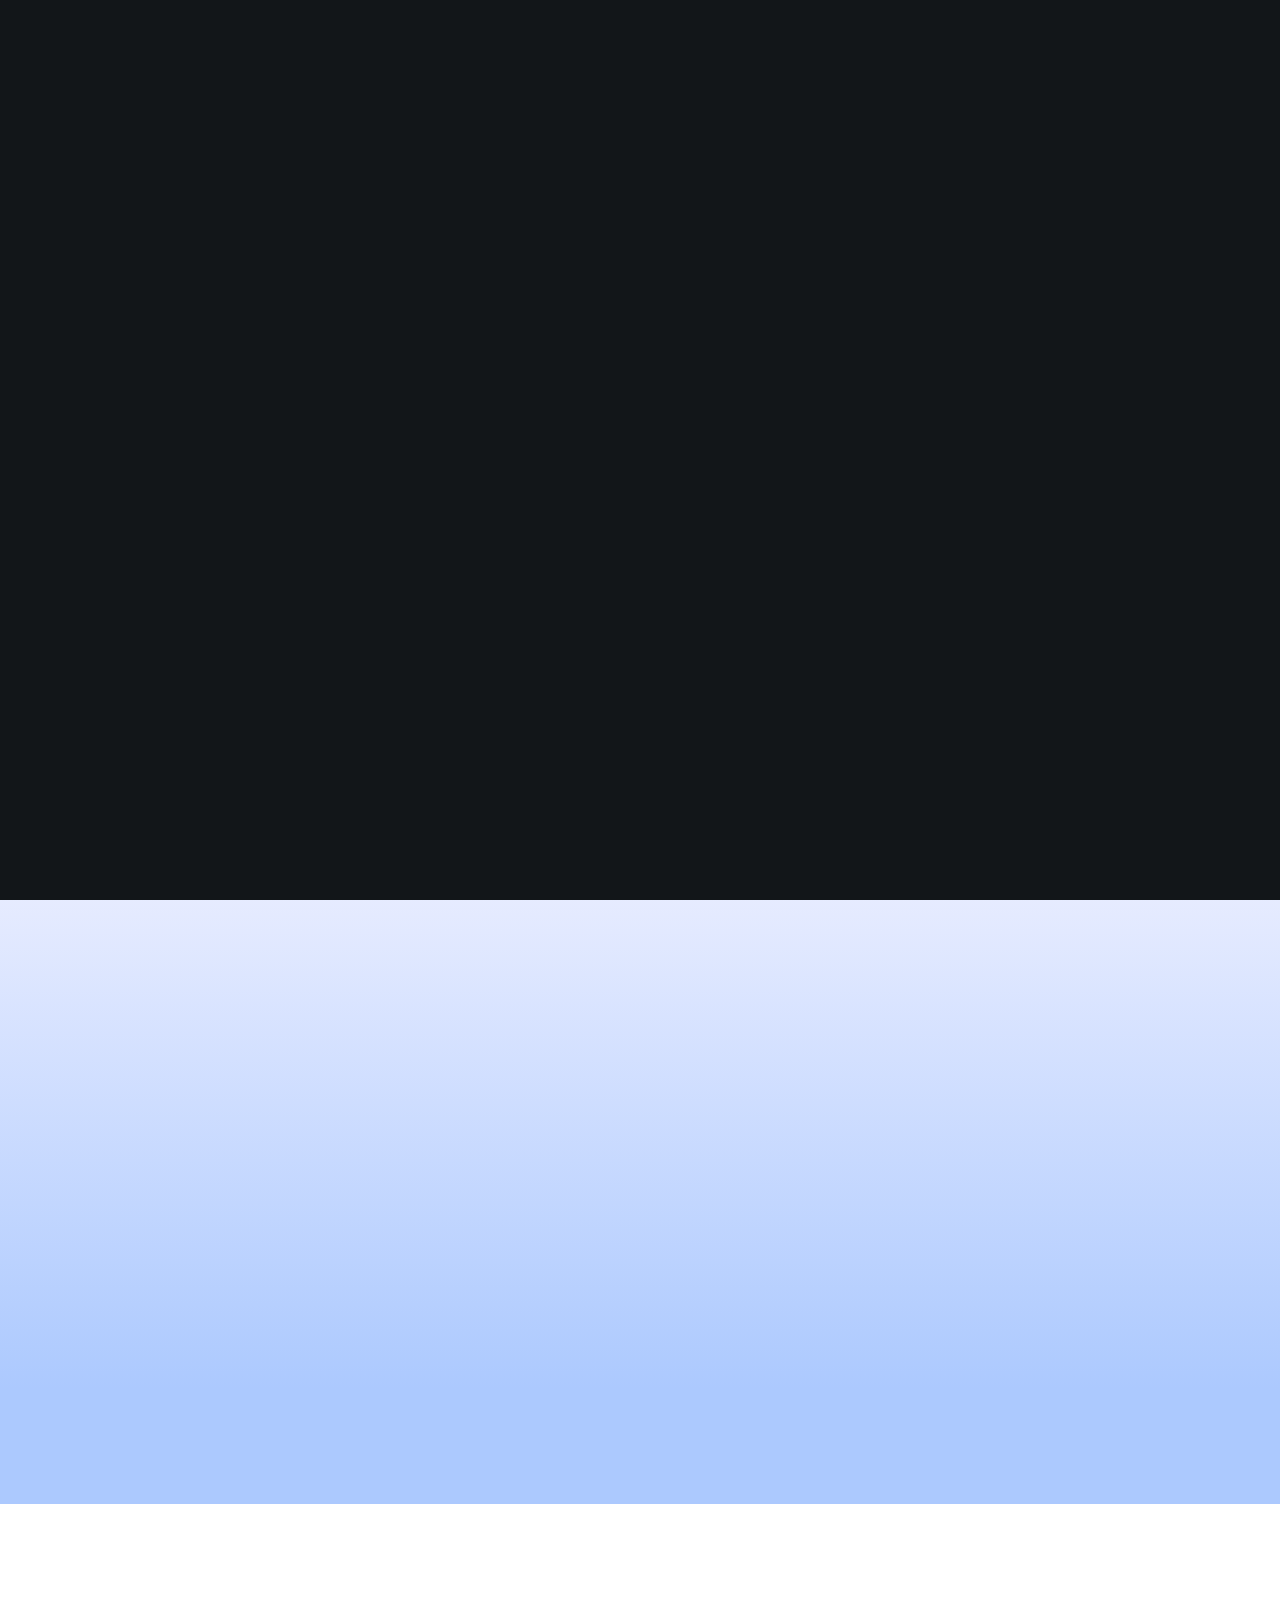
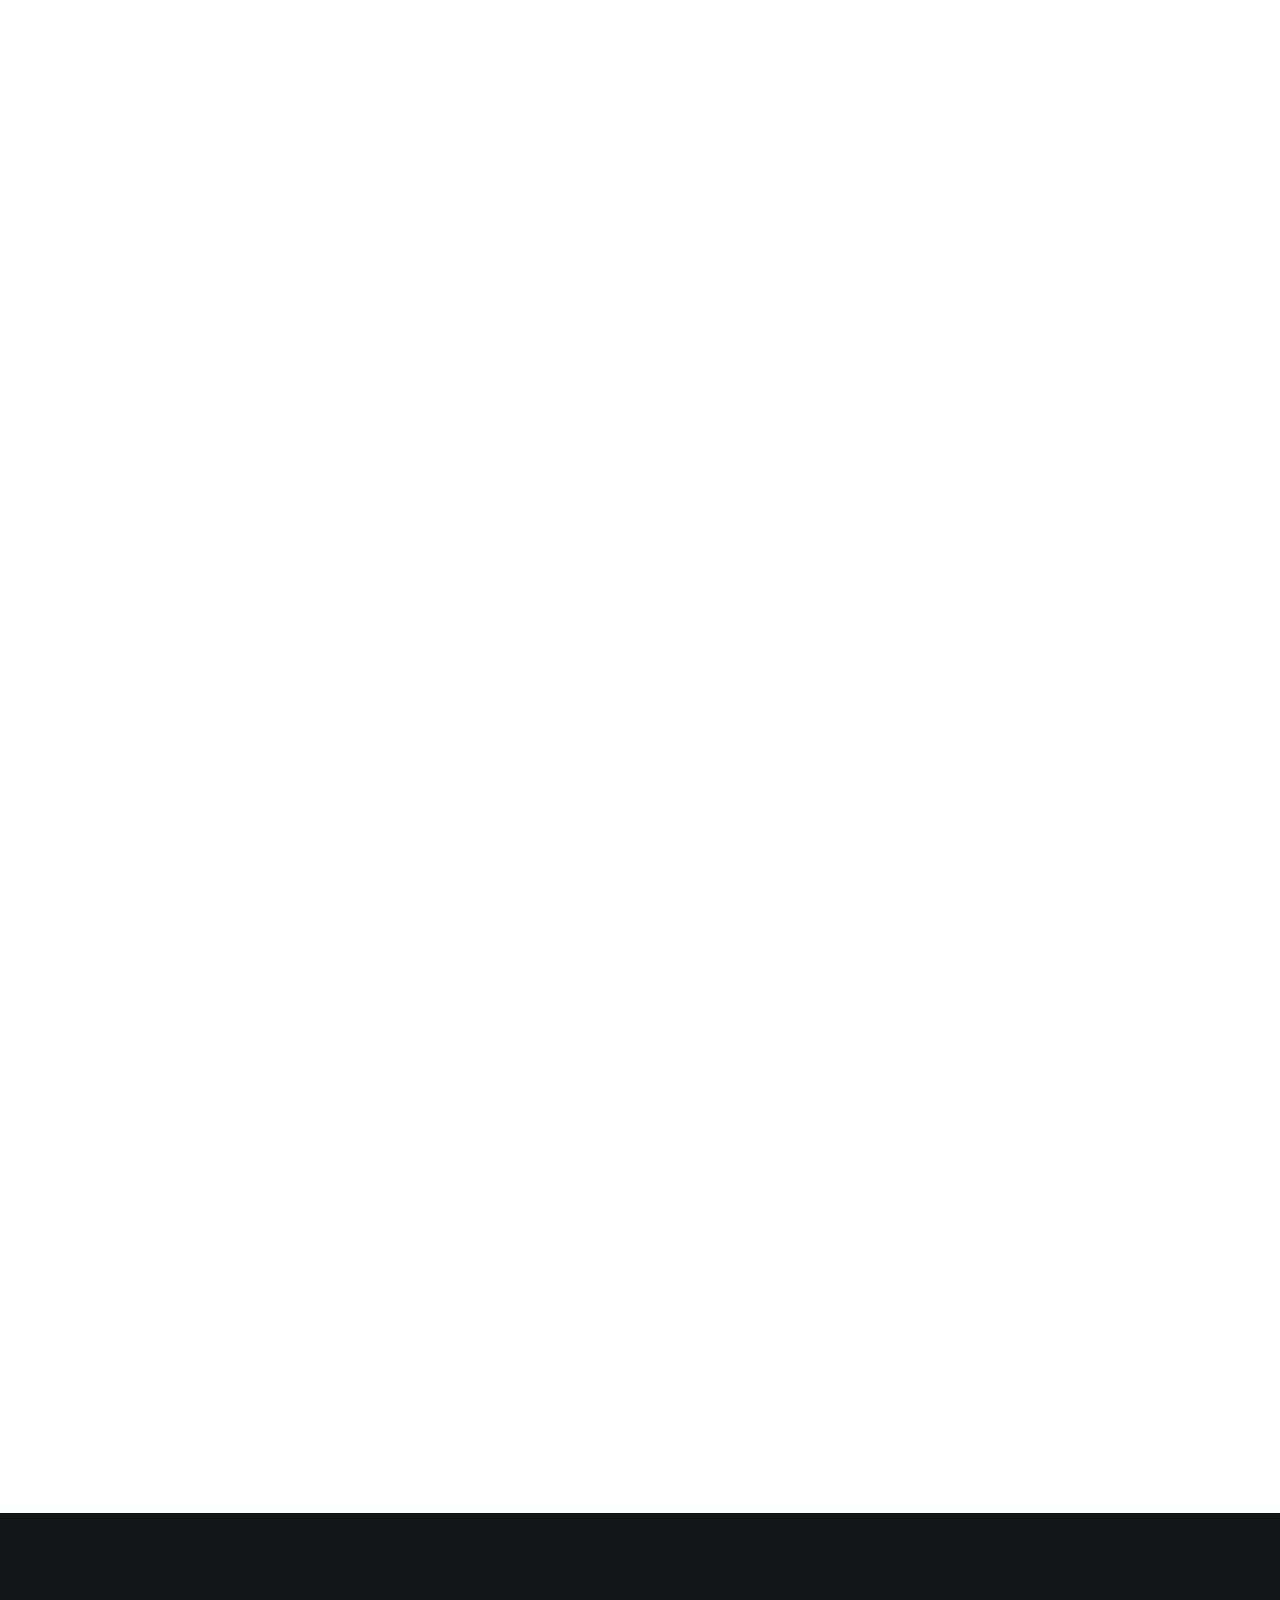
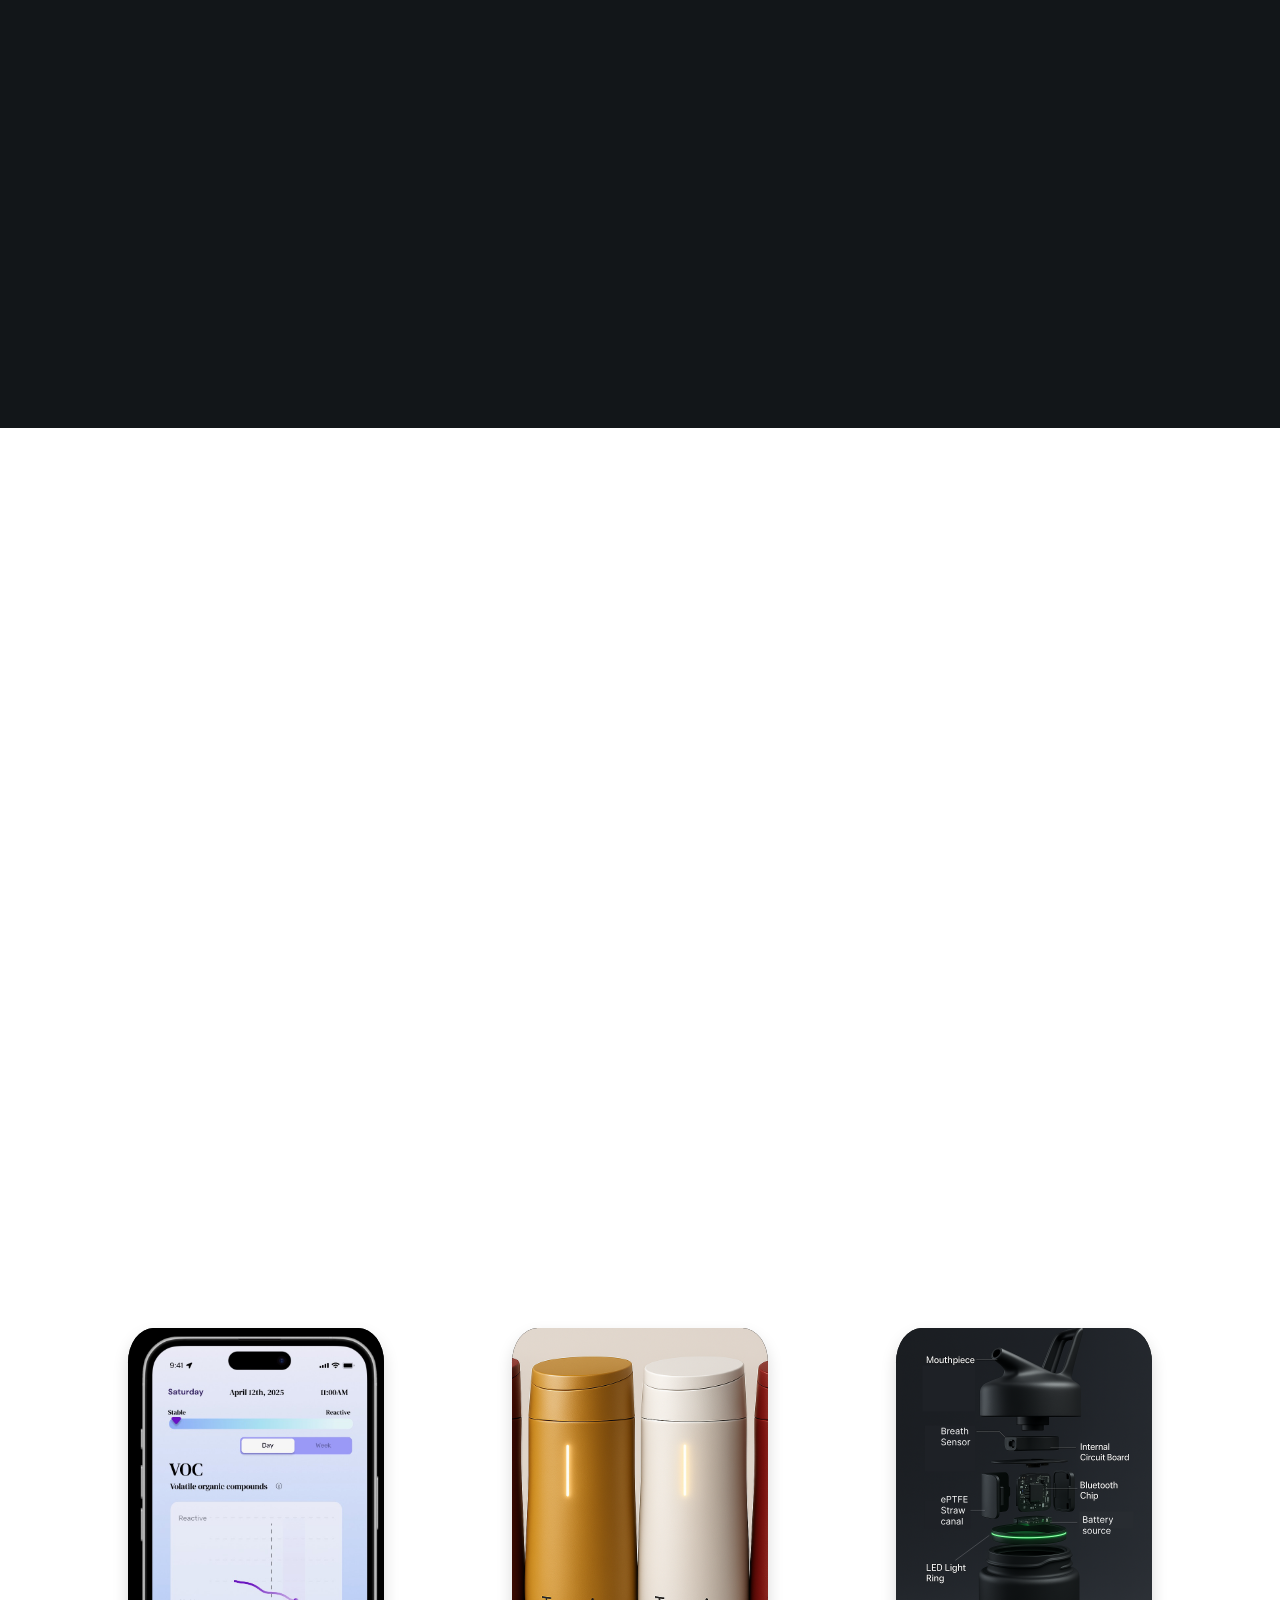
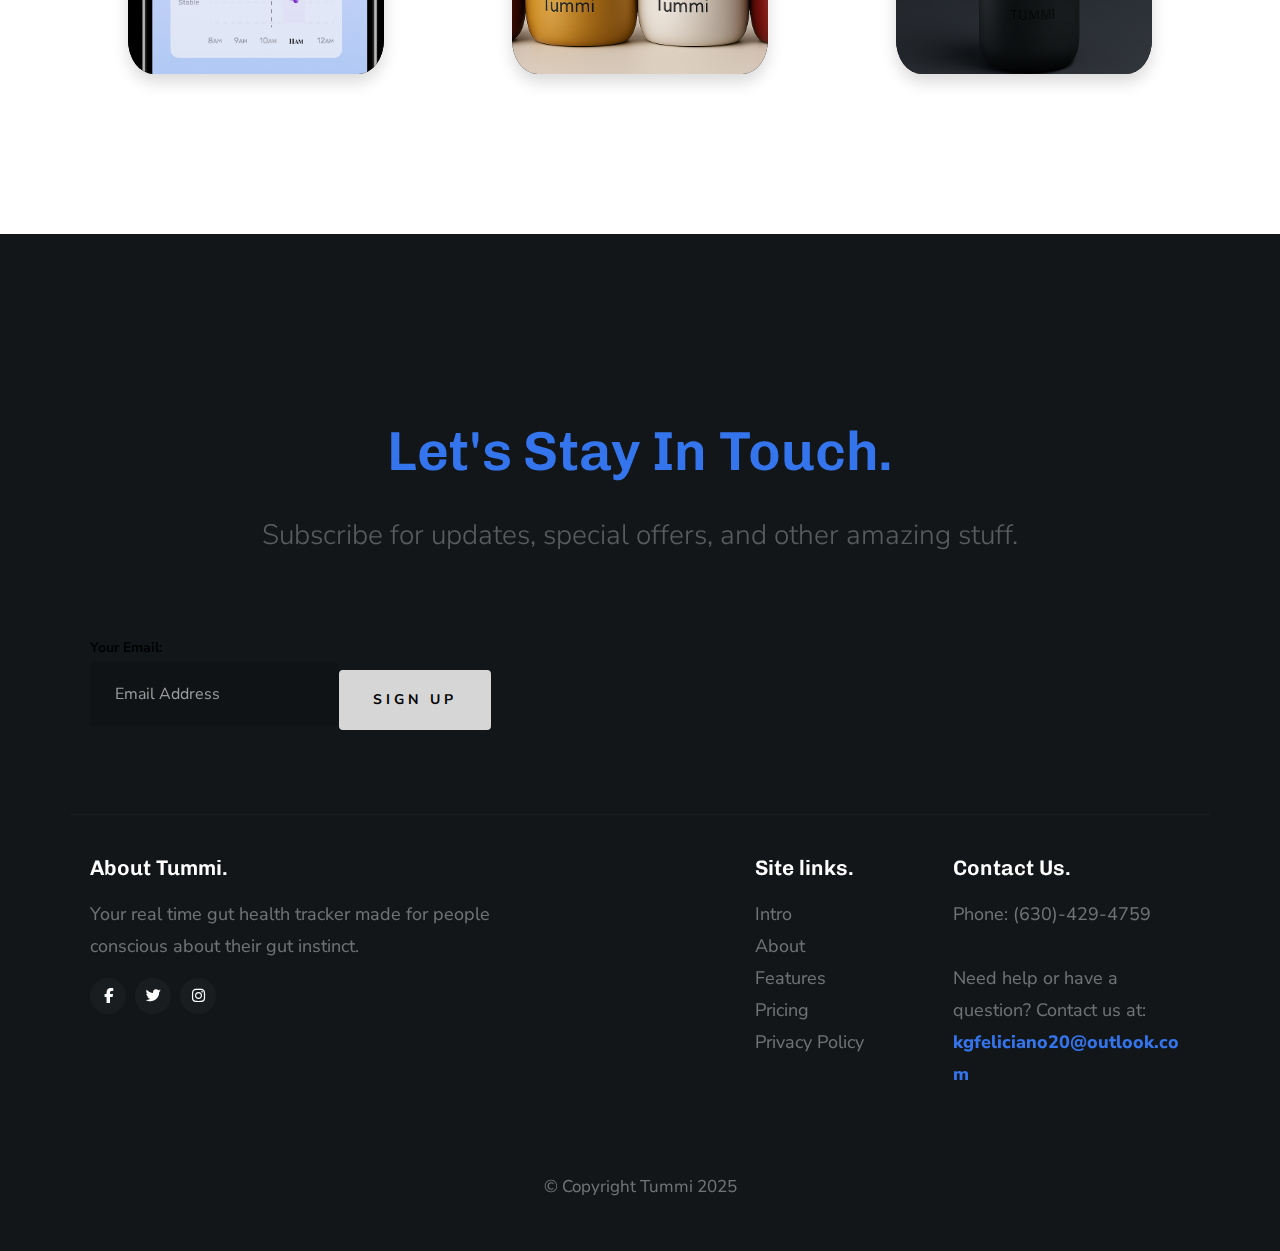
==== commit e8005d78: "form update" ====
--- a/index.html
+++ b/index.html
@@ -505,7 +505,7 @@
     
             <div class="col-full footer__subscribe end">
                 <div class="subscribe-form">
-                    <form name="contact" method="POST" data-netlify="true" id="mc-form" class="group">
+                    <form name="contact" method="POST" data-netlify="true" class="group" netlify action="/thank-you">
                         <input type="hidden" name="form-name" value="contact">
                         <div style="display: flex; align-items: center;">
                           <label>Your Email: <input type="email" name="email" placeholder="Email Address" required /></label>
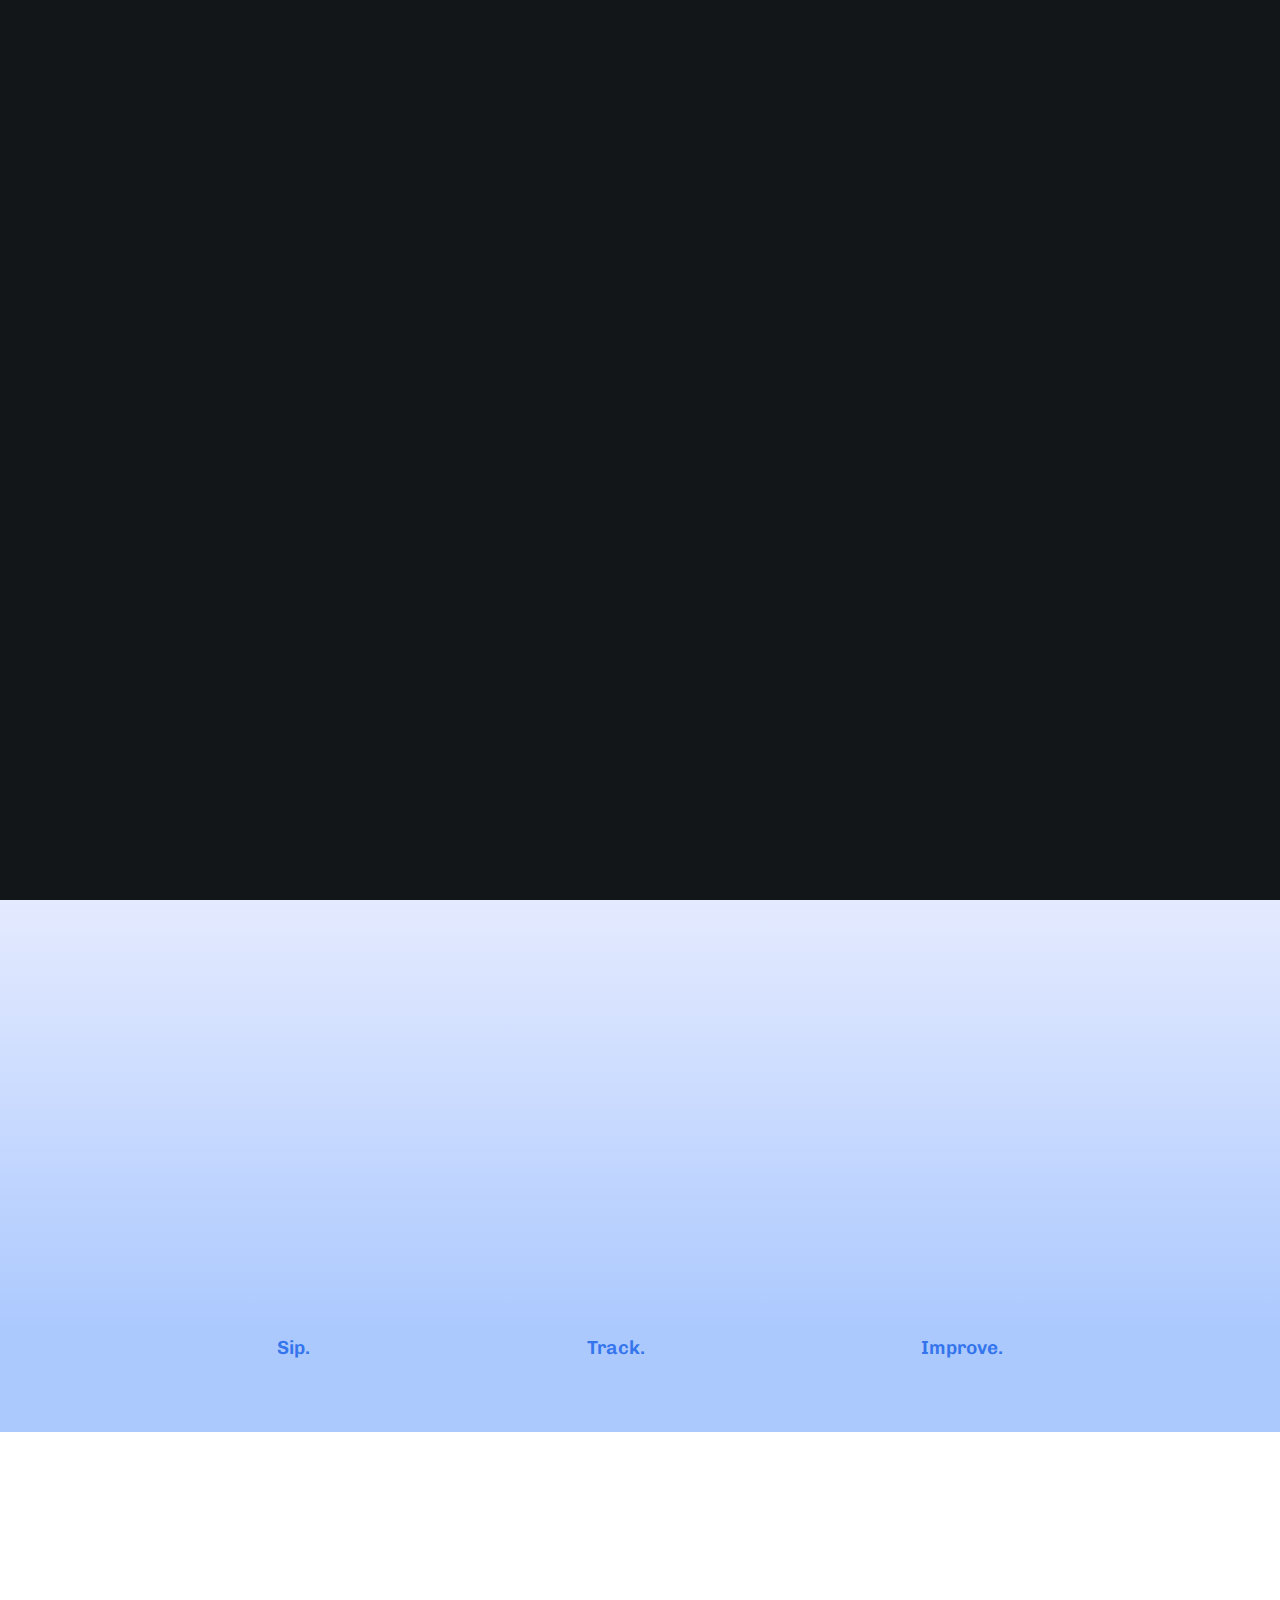
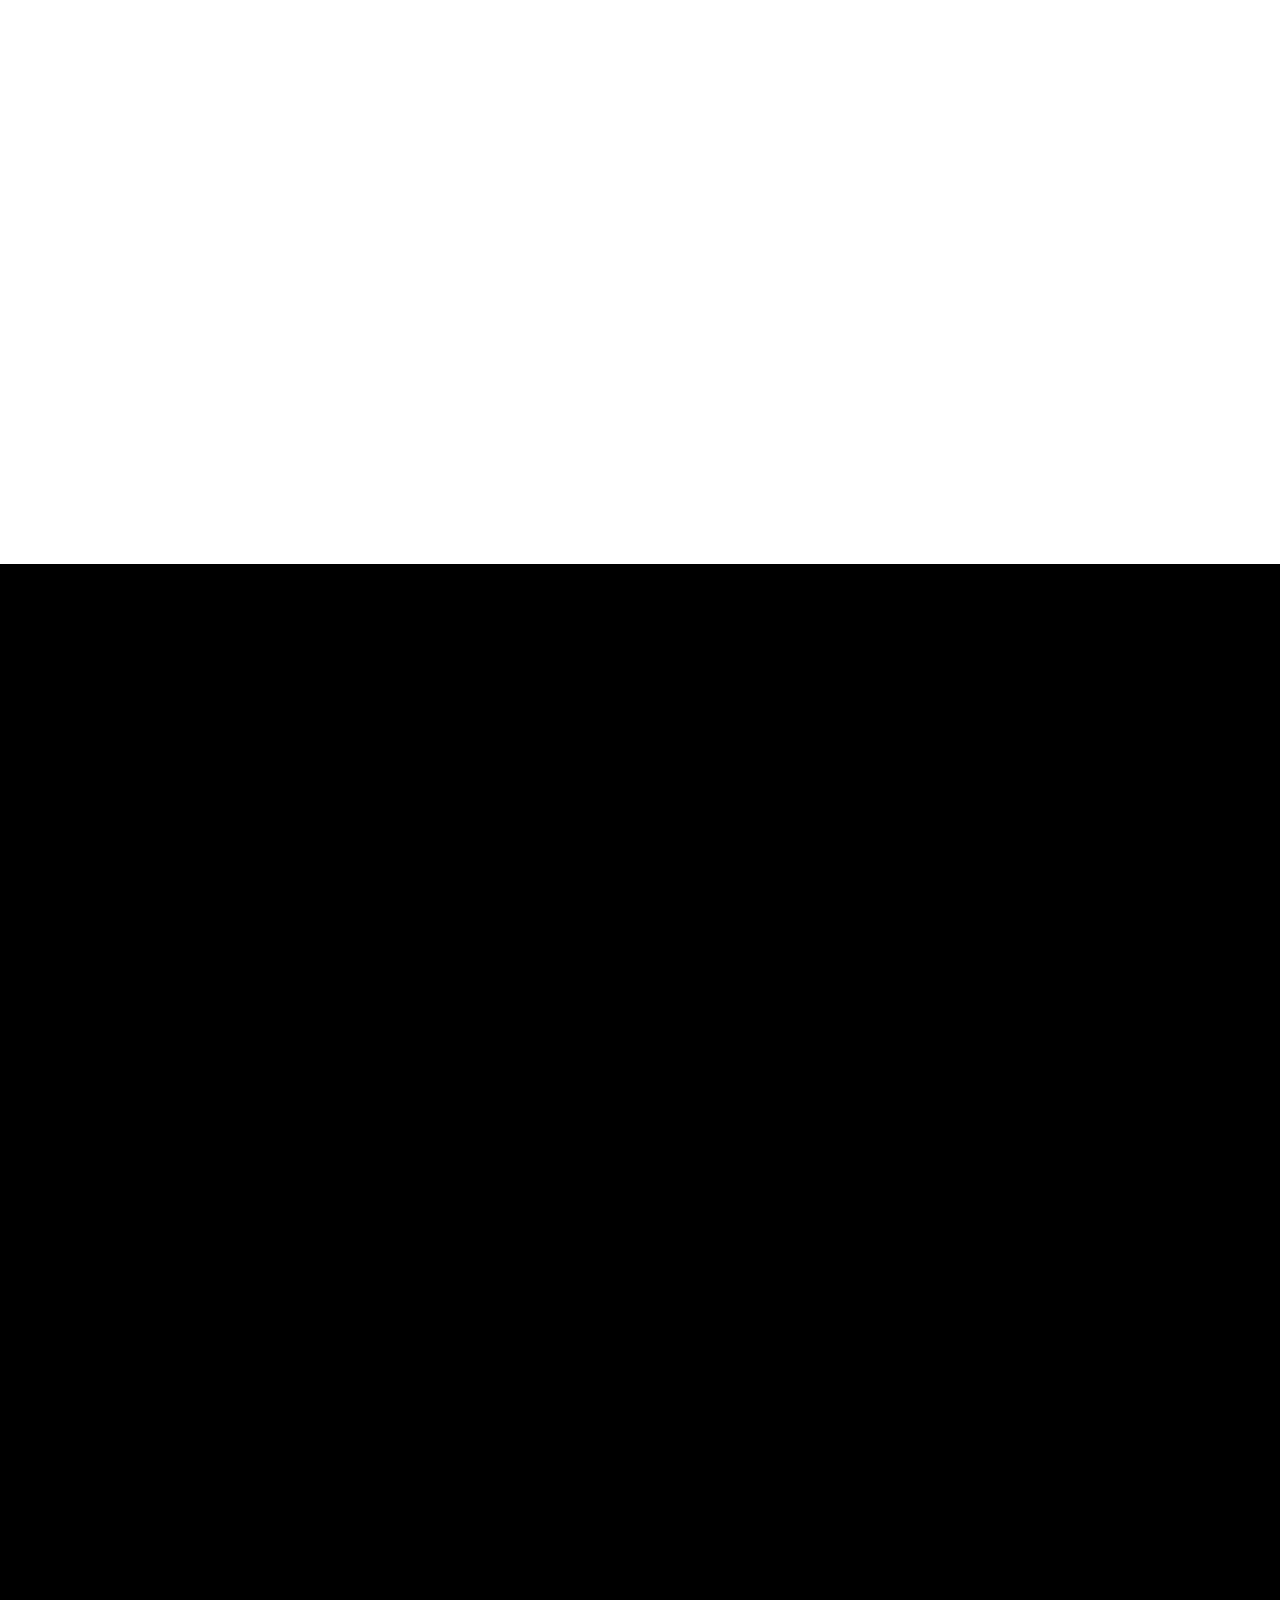
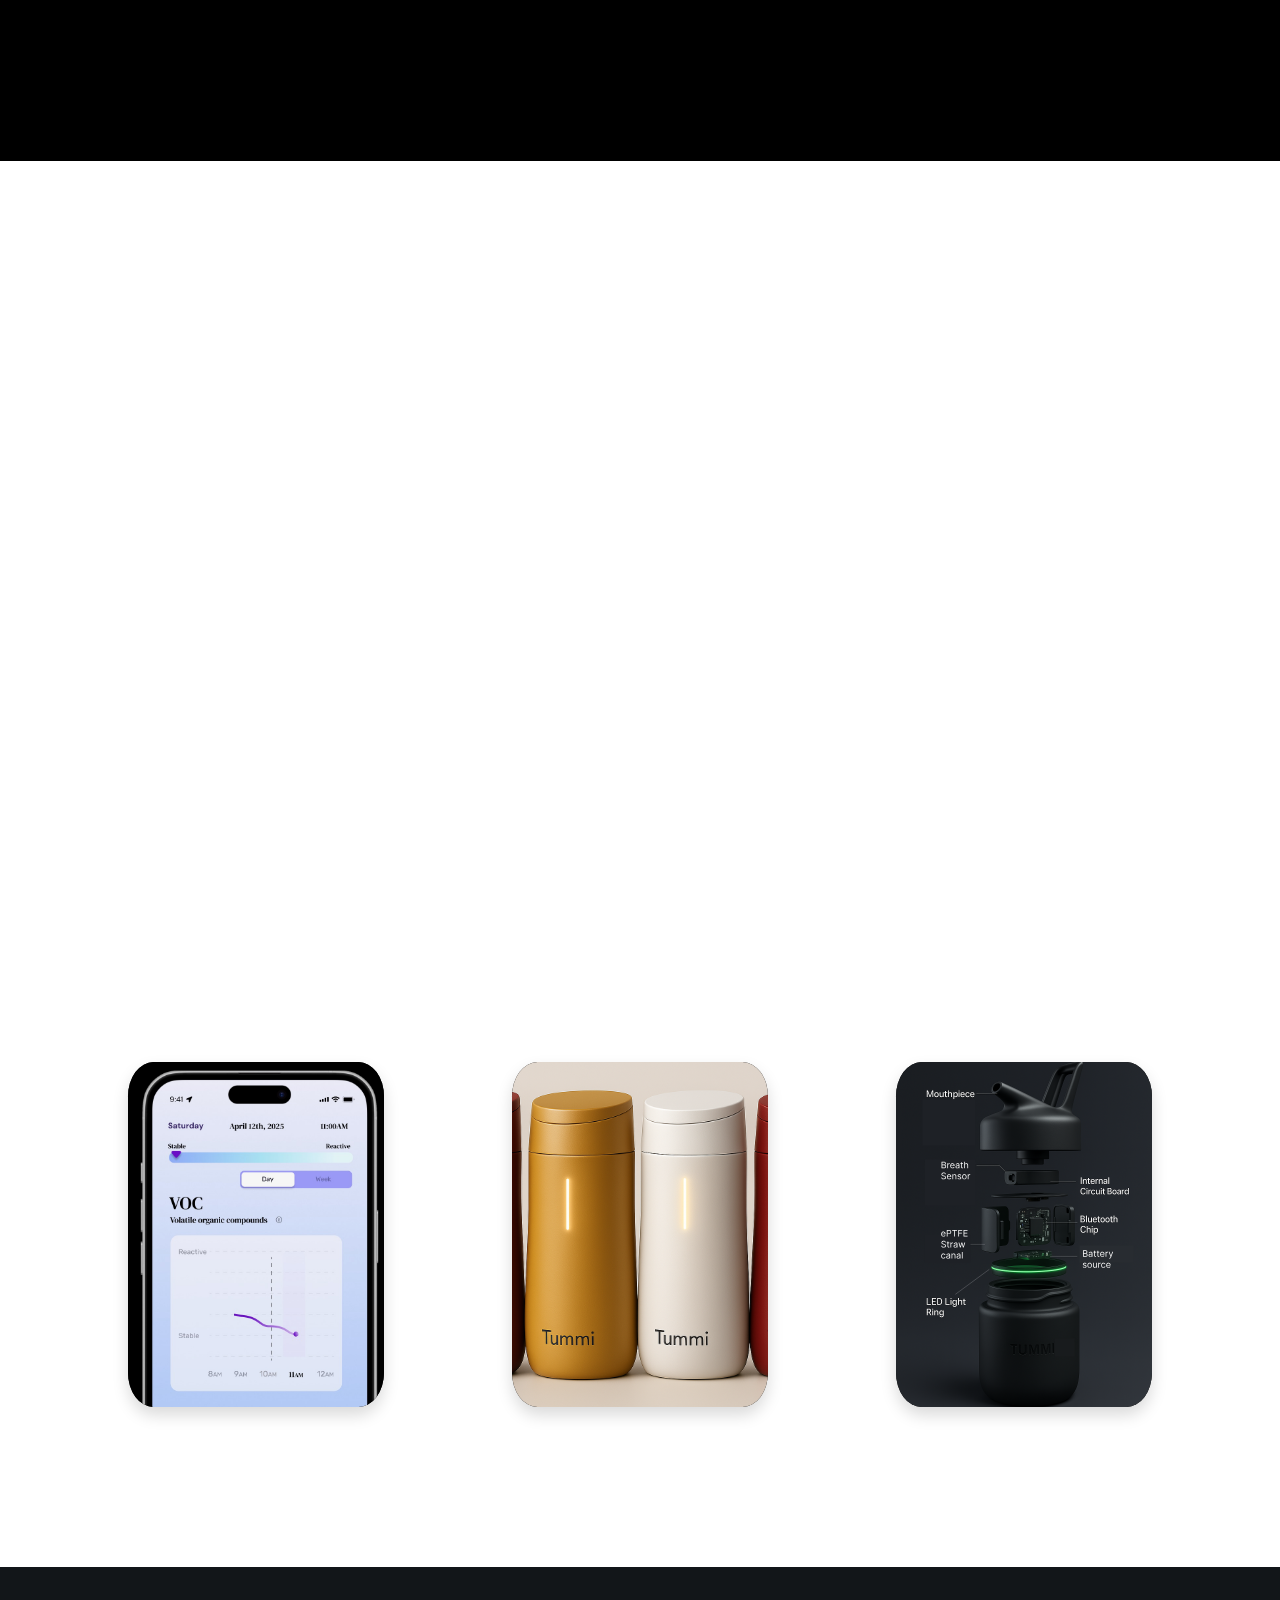
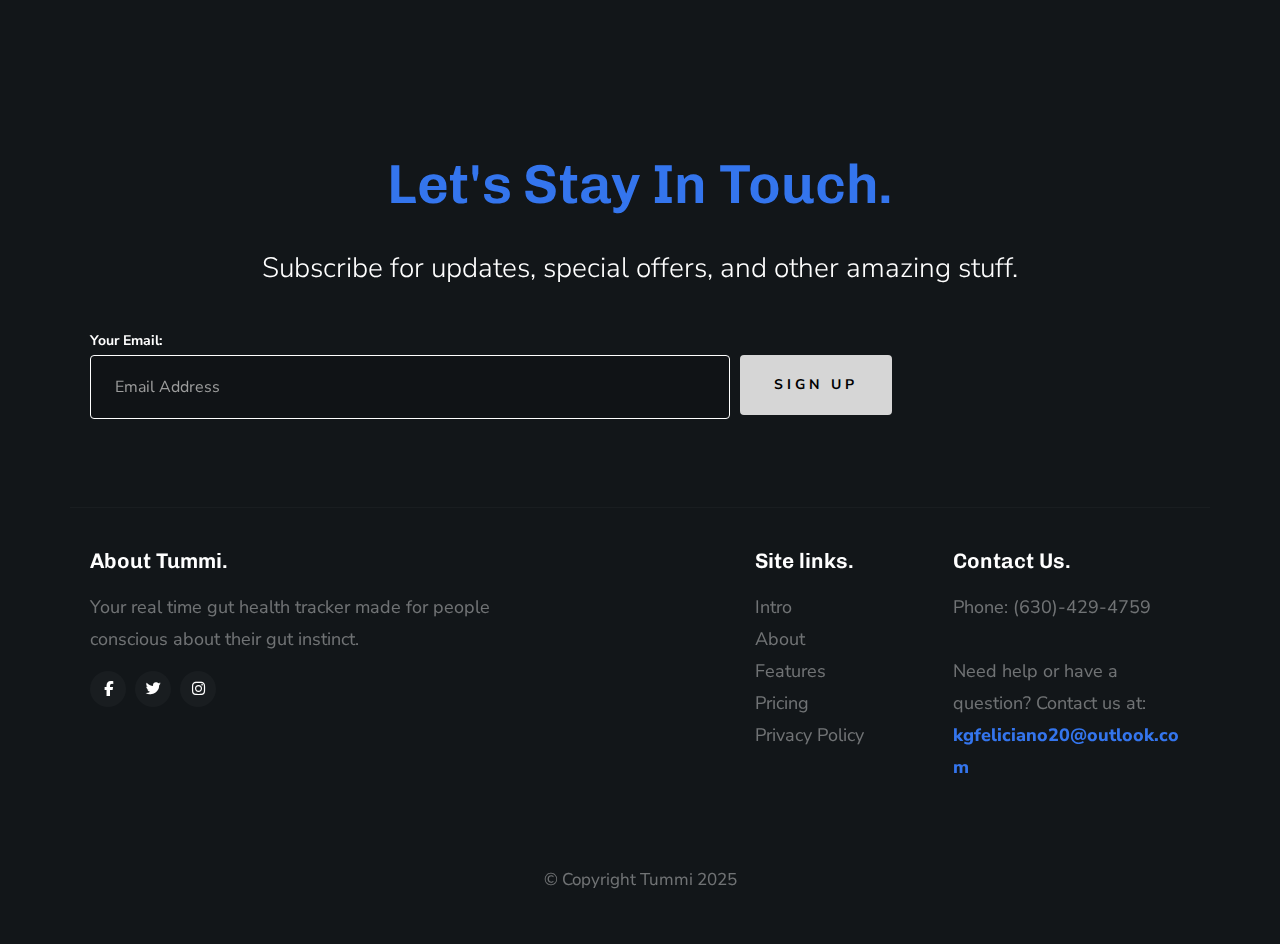
==== commit a552e6d5: "update CSS" ====
--- a/index.html
+++ b/index.html
@@ -133,29 +133,11 @@
                 </p>
             </div>
         </div> <!-- end section-header -->
-
-        <div class="row wide about-desc" data-aos="fade-up">
-
-            <div class="col-full slick-slider about-desc__slider">
-
-                <div class="about-desc__slide">
-                    <h3 class="item-title">Sip.</h3>
-
-                </div>  <!-- end about-desc__slide -->
-
-                <div class="about-desc__slide">
-                    <h3 class="item-title">Track.</h3>
-
-                </div>  <!-- end about-desc__slide -->
-
-                <div class="about-desc__slide">
-                    <h3 class="item-title">Improve.</h3>
-
-                </div>  <!-- end about-desc__slide -->
-
-            </div> <!-- end about-desc__slider -->
-            
-        </div> <!-- end about-desc -->
+        <div class="slogan">
+            <h3 class="item-title">Sip.</h3>
+            <h3 class="item-title">Track.</h3>
+            <h3 class="item-title">Improve.</h3>
+        </div>
 
     </section> <!-- end s-about -->
 
@@ -189,11 +171,16 @@
                 </div> -->
            </div>
         </div> 
-       
-
+
+    </section> <!-- end s-about-how -->
+
+
+    <!-- features
+    ================================================== -->
+    <section id="features" class="s-features target-section"> 
         <div class="row process-wrap">
 
-            <h2 class="display-2 text-center" data-aos="fade-up" style="color: black;">How Tummi Works?</h2>
+            <h2 class="display-2 text-center" data-aos="fade-up">How Tummi Works?</h2>
 
             <div class="process" data-aos="fade-up">
                 <div class="process__steps block-1-2 block-tab-full group">
@@ -225,14 +212,7 @@
                 </div> <!-- end process__steps -->
            </div> <!-- end process -->
         </div> <!-- end about-how -->
-
-    </section> <!-- end s-about-how -->
-
-
-    <!-- features
-    ================================================== -->
-    <!-- <section id="features" class="s-features target-section">
-
+        <!--
         <div class="row section-header has-bottom-sep" data-aos="fade-up">
             <div class="col-full">
                 <h1 class="display-1">
@@ -369,7 +349,7 @@
     
                     <div class="item-plan__top-part">
                         <h3 class="item-plan__title">Premium App Subscription</h3>
-                        <p class="item-plan__price">$15/m</p>
+                        <p class="item-plan__price">$15/month</p>
                         <!-- <p class="item-plan__per">Forever</p> -->
                     </div>
     
@@ -507,9 +487,9 @@
                 <div class="subscribe-form">
                     <form name="contact" method="POST" data-netlify="true" class="group" netlify action="/thank-you">
                         <input type="hidden" name="form-name" value="contact">
-                        <div style="display: flex; align-items: center;">
+                        <div class="contactC">
                           <label>Your Email: <input type="email" name="email" placeholder="Email Address" required /></label>
-                          <button type="submit" style="margin: 0">Sign Up</button>
+                          <button type="submit">Sign Up</button>
                         </div>
                     </form>
                       
--- a/css/main.css
+++ b/css/main.css
@@ -352,6 +352,10 @@
   color: #000000;
 }
 
+.input[type="email"] {
+  color: white;
+}
+
 hr {
   border: solid #eaeaea;
   border-width: 1px 0 0;
@@ -852,7 +856,7 @@
 input[type="password"]:focus,
 textarea:focus,
 select:focus {
-  color: #000000;
+  color: white;
   box-shadow: 0 0 5px rgba(91, 79, 150, 0.8);
   border: 1px solid #3475ED;
 }
@@ -864,7 +868,7 @@
   font-size: 1.4rem;
   line-height: 2;
   margin-bottom: .8rem;
-  color: #000000;
+  color: white;
   display: block;
 }
 
@@ -999,7 +1003,9 @@
   color: #000000;
   outline: 0;
 }
-
+.item-plan__top-part {
+  height: 25vh;
+}
 /* button primary
  * ------------------------------------------------- */
 .btn.btn--primary,
@@ -1269,6 +1275,12 @@
   margin: 3.2rem 0;
 }
 
+.slogan {
+  display: flex;
+  justify-content: space-evenly;
+  align-items: center;
+}
+
 .stats-tabs li {
   display: inline-block;
   margin: 0 1.6rem 3.2rem 0;
@@ -1489,7 +1501,7 @@
 
 .item-title {
   font-weight: 600;
-  font-size: 2.8rem;
+  font-size: 1.9rem;
   line-height: 1.286;
   margin-top: 0;
   margin-bottom: 2rem;
@@ -1596,7 +1608,7 @@
 
 .app-container img{
   width: 20vw;
-  margin: 10px;
+  margin: 10px 5vw;
 }
 
 /* ------------------------------------------------------------------- 
@@ -2280,6 +2292,19 @@
   opacity: 1;
 }
 
+#features {
+  background-color: #000;
+}
+
+.contactC {
+  display: flex; 
+  align-items: center;
+}
+
+.contactC input {
+  border: solid 1px white;
+  margin-right: 10px;
+}
 
 /* ------------------------------------------------------------------- 
  * ## home animations
@@ -2564,6 +2589,12 @@
     height: 50vw;
   }
 
+  .contactC {
+    display: flex; 
+    flex-direction: column;
+    align-items: flex-start;
+  }
+
   /* .home-content__right {
     width: 50vw;
   }
@@ -2586,6 +2617,10 @@
   .home-content__social,
   .home-scroll {
     display: none;
+  }
+
+  .item-plan__top-part {
+    height: 13vh;
   }
 
 }
@@ -2938,9 +2973,9 @@
 /* ------------------------------------------------------------------- 
  * ## process
  * ------------------------------------------------------------------- */
-.process-wrap {
-  margin-top: 12rem;
-}
+ .contactC input {
+  width: 50vw;
+ }
 
 .process-wrap h2 {
   margin-bottom: 4rem;
@@ -2994,8 +3029,9 @@
   min-height: 240px;
 }
 
-.process .step h3 {
+.process .step h3, .process .step p {
   margin-bottom: 2.4rem;
+  color: white;
 }
 
 .process .step::before {
@@ -3152,6 +3188,10 @@
     left: 8px;
   }
 
+  .contactC input {
+    width: 80vw;
+  }
+
 }
 
 @media only screen and (max-width:600px) {
@@ -3232,8 +3272,8 @@
  *
  * ------------------------------------------------------------------- */
 .s-features {
-  padding-top: 19.2rem;
-  padding-bottom: 20rem;
+  /* padding-top: 19.2rem; */
+  /* padding-bottom: 20rem; */
   background-color: #eaeaea;
   overflow: hidden;
   position: relative;
@@ -3537,7 +3577,7 @@
 
 .item-plan__price {
   font-family: "Chivo", sans-serif;
-  font-size: 5.4rem;
+  font-size: 3.5rem;
   line-height: 1.081;
   font-weight: 600;
   color: #000000;
@@ -3550,13 +3590,6 @@
   margin: 0 4px;
 }
 
-.item-plan__bottom-part {
-  /* margin-top: 4.4rem; */
-}
-
-.item-plan__top-part {
-  height: 25vh;
-}
 
 .item-plan__features {
   font-size: 1.7rem;
@@ -3818,7 +3851,7 @@
 }
 
 .s-footer p.lead {
-  color: rgba(255, 255, 255, 0.3);
+  color: white
 }
 
 .s-footer .footer__mail-link {
@@ -3843,7 +3876,7 @@
  * ## subscribe form
  * ------------------------------------------------------------------- */
 .footer__subscribe .subscribe-form {
-  margin: 4rem 0 0 0;
+  /* margin: 4rem 0 0 0; */
   padding: 0;
   position: relative;
 }
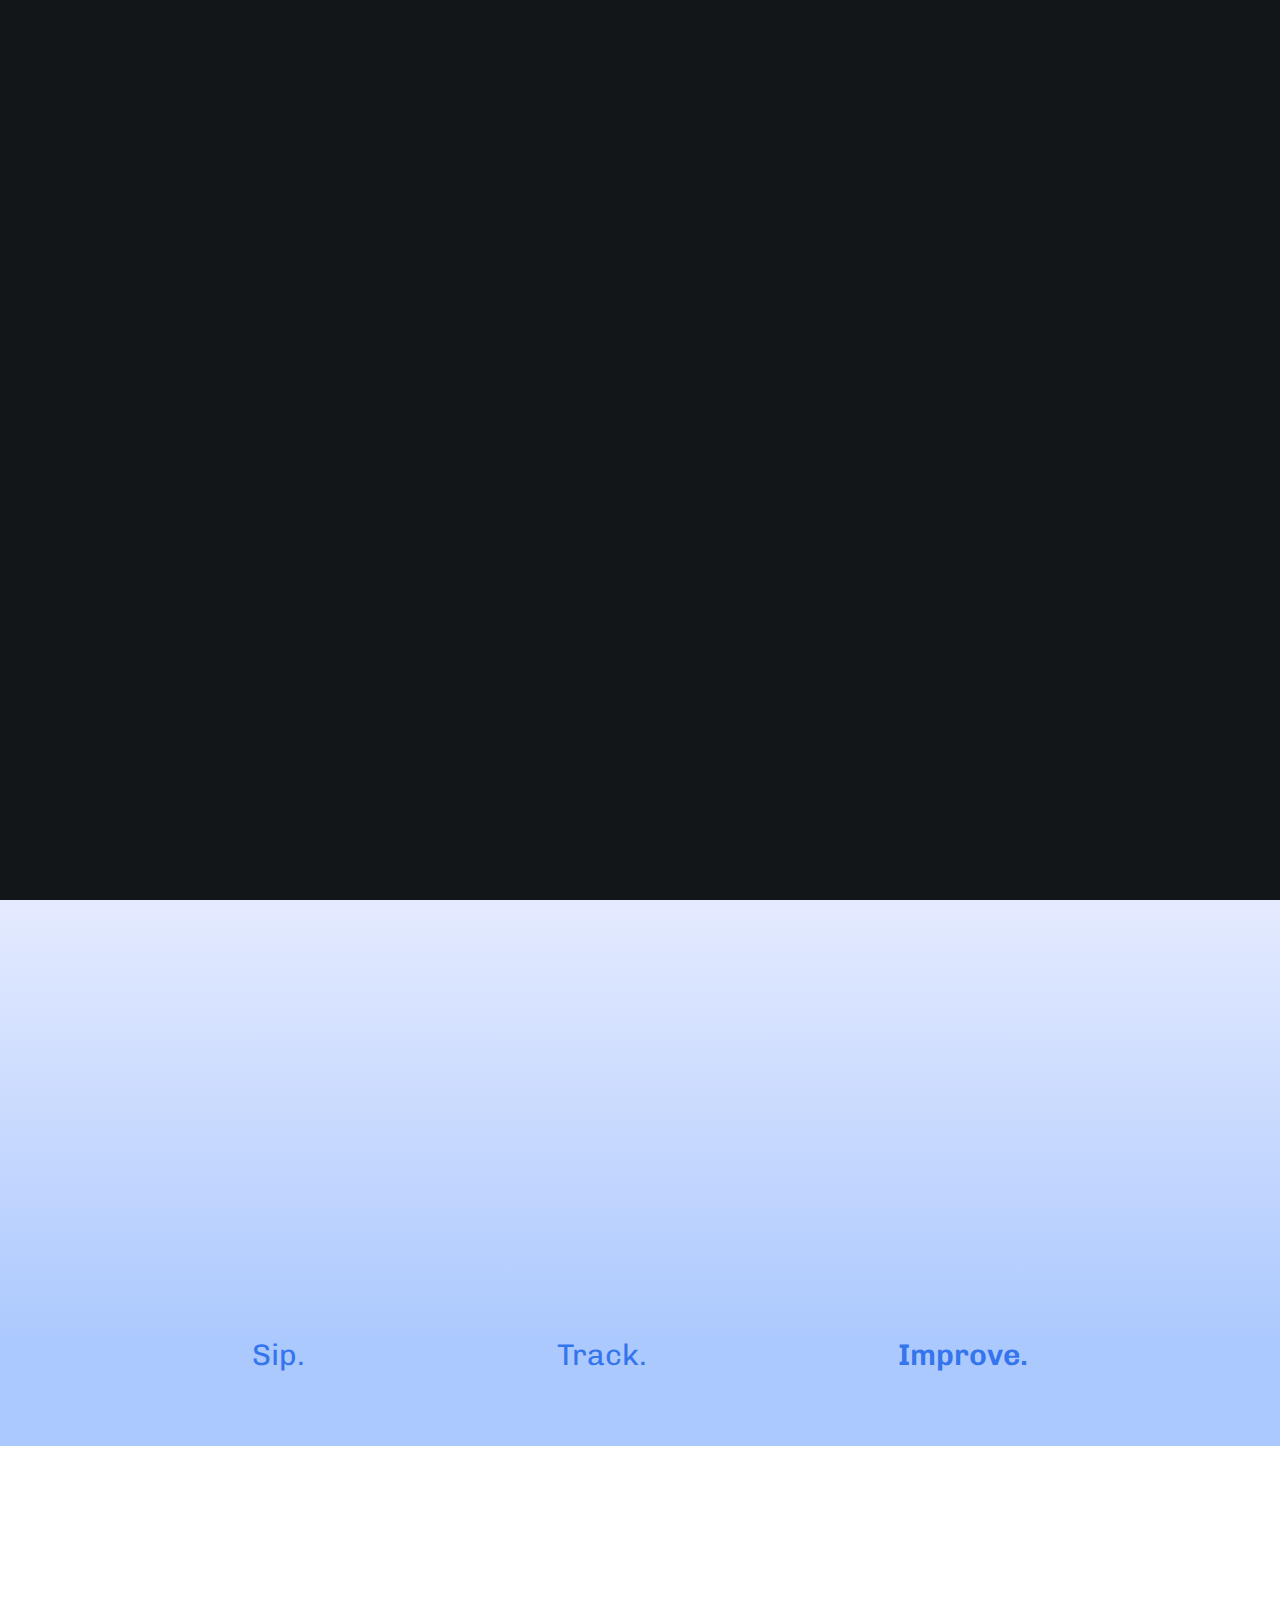
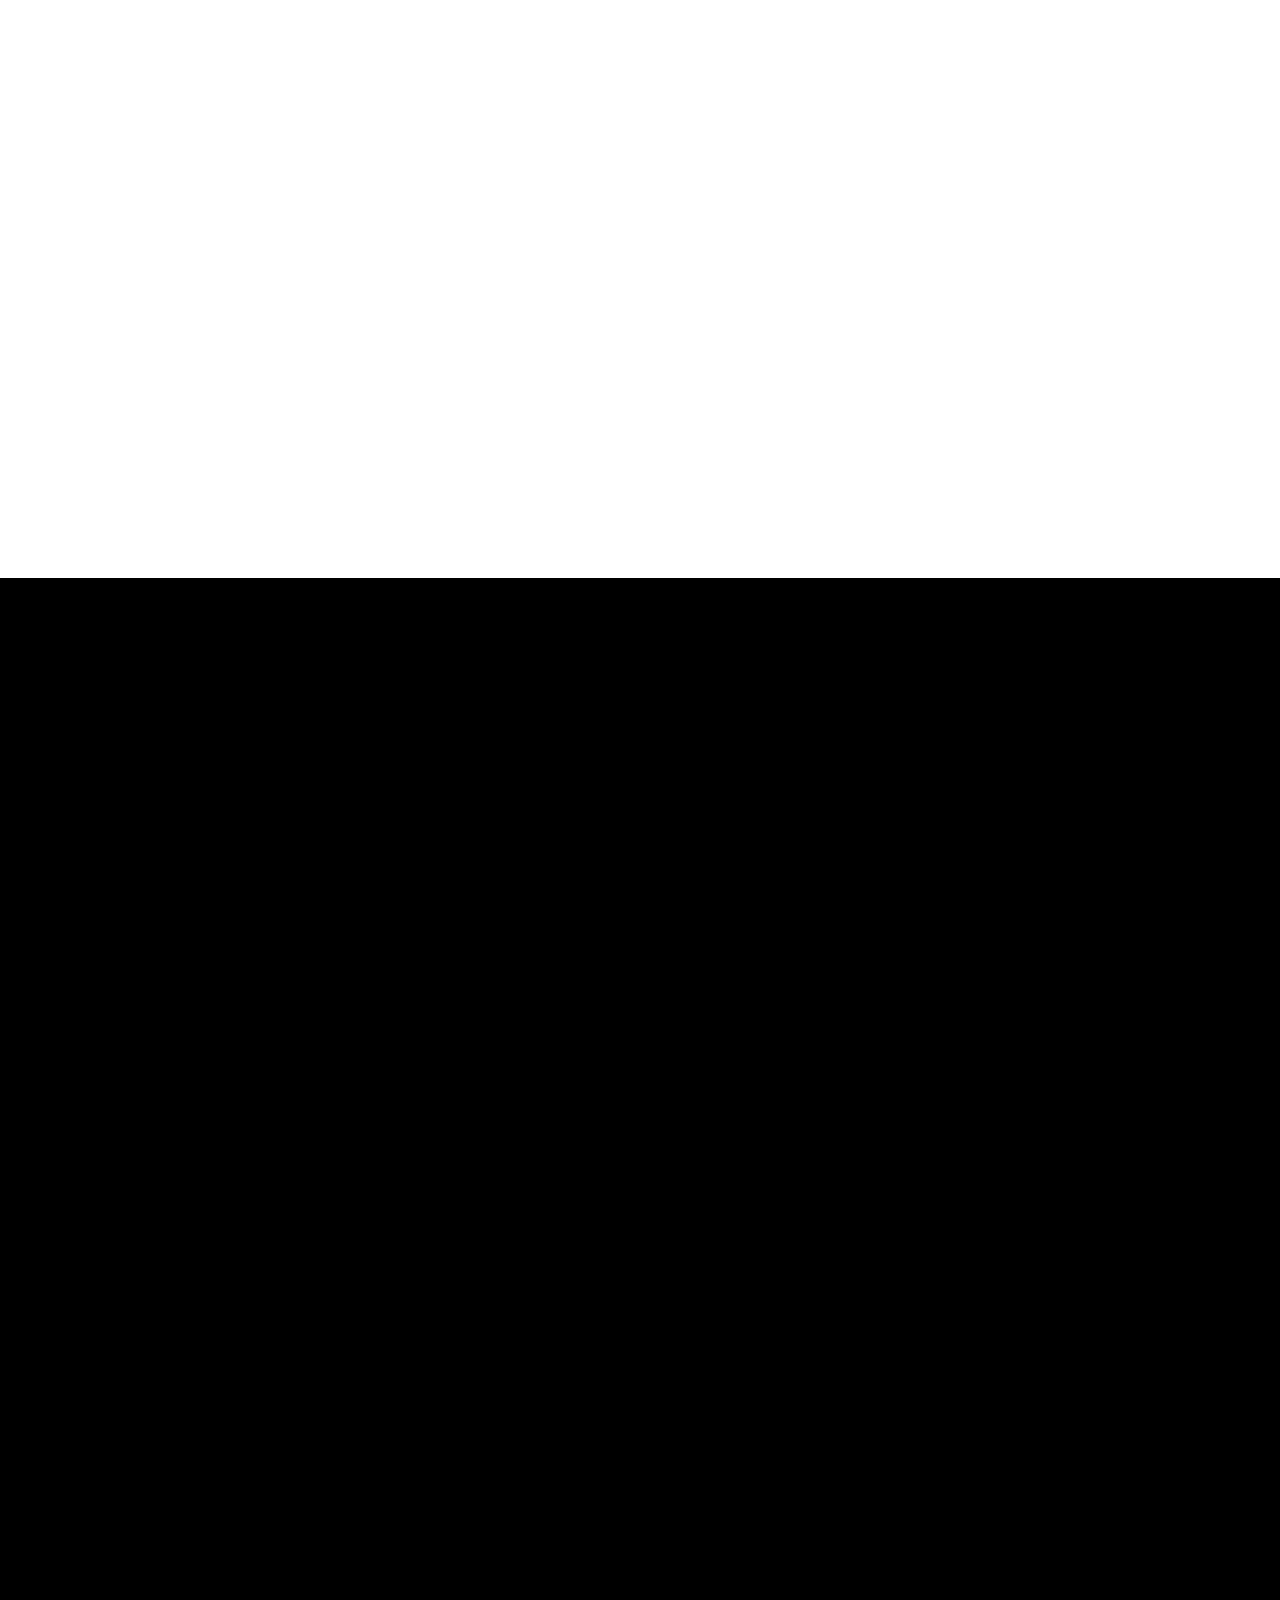
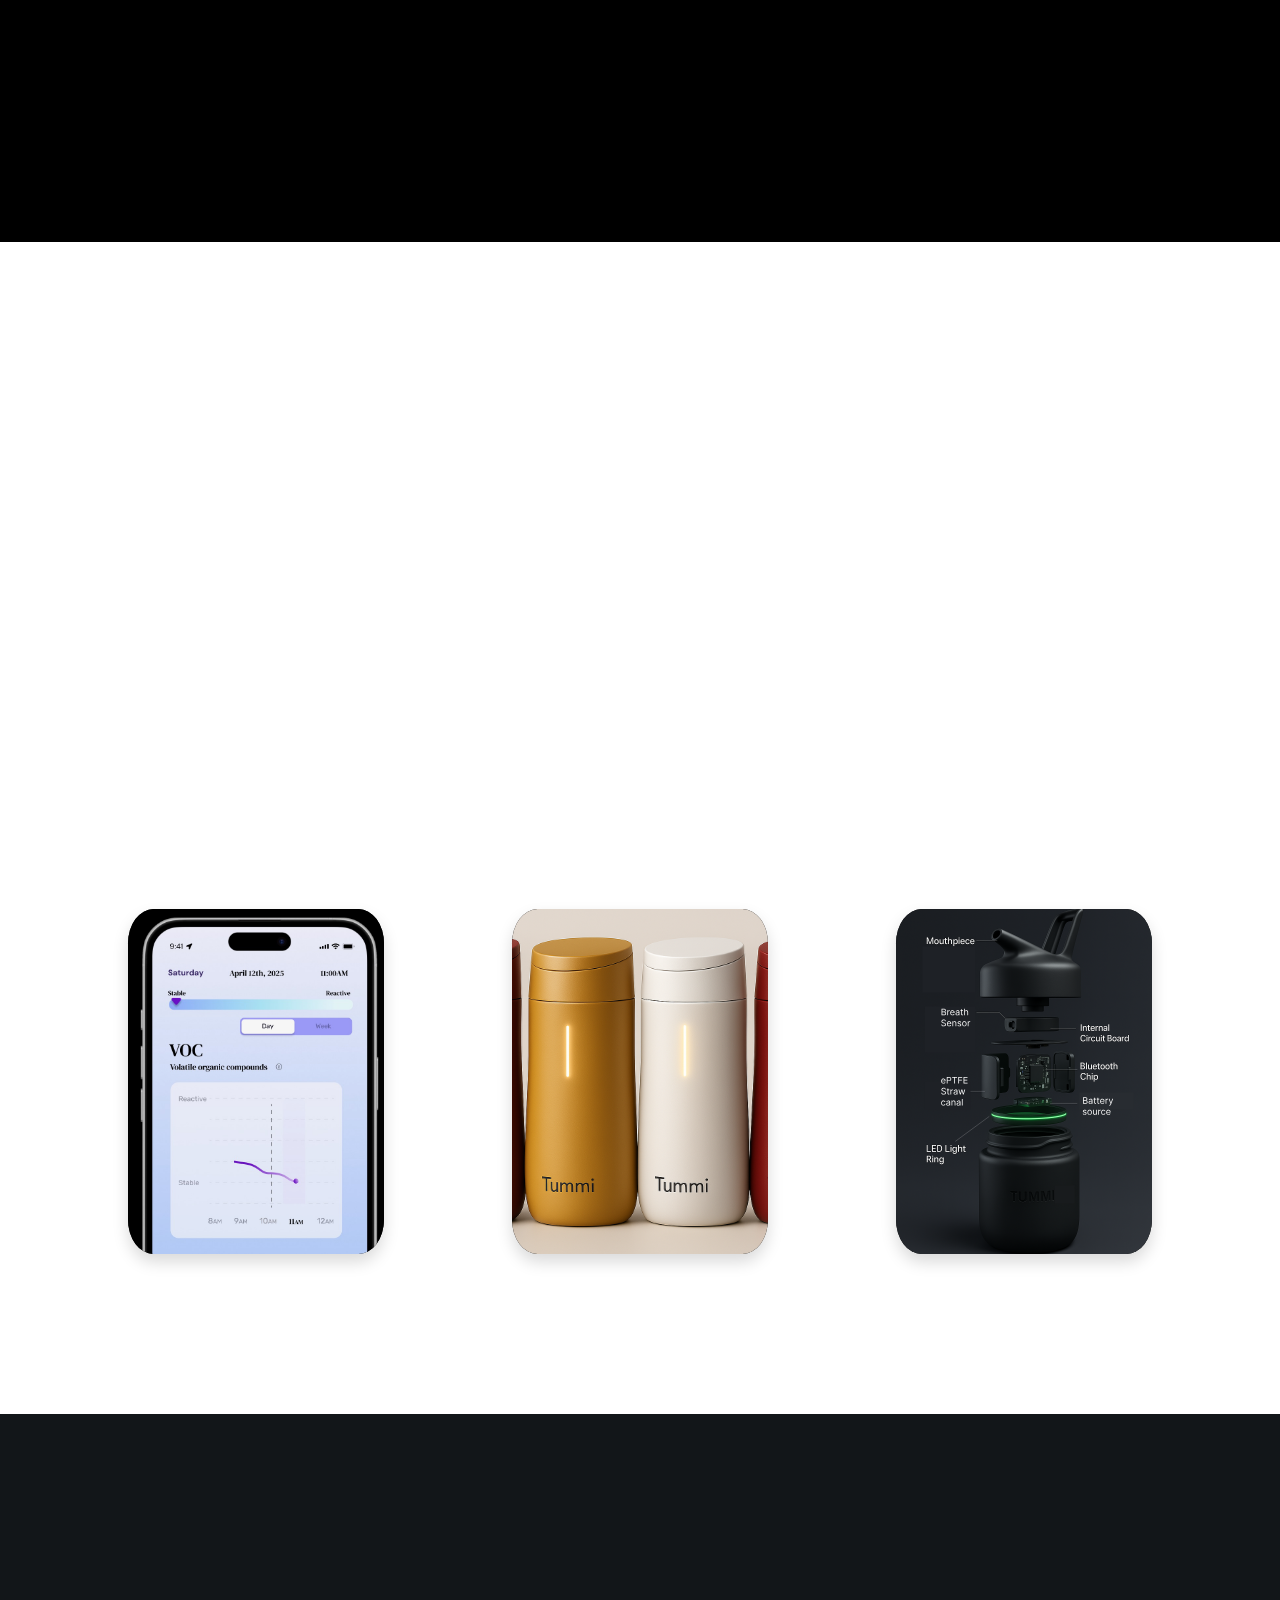
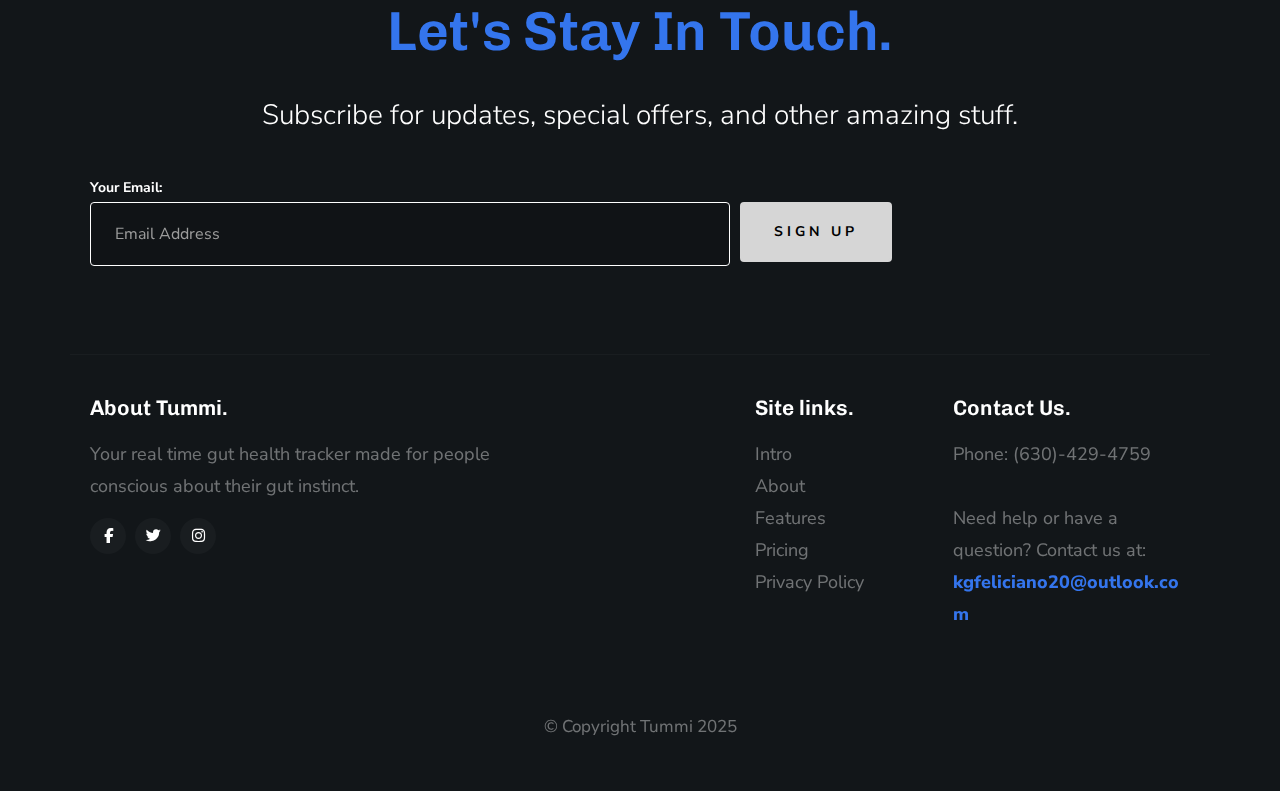
==== commit d37d44d8: "update content" ====
--- a/index.html
+++ b/index.html
@@ -136,7 +136,7 @@
         <div class="slogan">
             <h3 class="item-title">Sip.</h3>
             <h3 class="item-title">Track.</h3>
-            <h3 class="item-title">Improve.</h3>
+            <h3 class="item-title improve">Improve.</h3>
         </div>
 
     </section> <!-- end s-about -->
@@ -348,19 +348,15 @@
                 <div class="item-plan__block"> 
     
                     <div class="item-plan__top-part">
-                        <h3 class="item-plan__title">Premium App Subscription</h3>
-                        <p class="item-plan__price">$15/month</p>
+                        <h3 class="item-plan__title">App Subscription</h3>
+                        <p class="item-plan__price">$15 / month</p>
                         <!-- <p class="item-plan__per">Forever</p> -->
                     </div>
     
                     <div class="item-plan__bottom-part">
                         <ul class="item-plan__features">
-                            <li><span>Free tier:</span></li>
-                            <li style="margin-left: 20px;">Basic gut tracking/health metrics</li>
-                            <li><span>Premium tier:</span></li>
-                            <li style="margin-left: 20px;"><span>30</span> Advanced metrics & trends</li>
-                            <li style="margin-left: 20px;"><span>30</span> Personalized nutrition insights</li>
-                            <li style="margin-left: 20px;">Counseling Support</li>
+                            <li><span>Monthly Charge: $15 / user</span></li>
+                            <li><span>Operation Cost: $5 / user</span></li>
                         </ul>
                         <!-- <a class="btn btn--primary large full-width" href="#0">Get Started</a> -->
                     </div>  
@@ -373,43 +369,21 @@
     
                     <div class="item-plan__top-part">
                         <h3 class="item-plan__title">Water Bottle</h3>
-                        <p class="item-plan__price">$14.99</p>
+                        <p class="item-plan__price">$299.99</p>
                         <!-- <p class="item-plan__per">Per Month</p> -->
                     </div>
     
                     <div class="item-plan__bottom-part">
                         <ul class="item-plan__features">
-                            <li>Compatible with our gut-tracking sensor cap</li>
-                            <li>$14.99/bottle for customer</li>
-                            <li>$19.99 for tailored design for organizations</li>
+                            <li>Selling Price: $299.99 / bottle</li>
+                            <li>Unit Cost: $65 / bottle</li>
                         </ul>
                         <!-- <a class="btn btn--primary large full-width" href="#0">Get Started</a> -->
                     </div>
                 
                 </div>
             </div> <!-- end item-plan -->
-            <div class="col-block item-plan" data-aos="fade-up">
-                <div class="item-plan__block"> 
-    
-                    <div class="item-plan__top-part">
-                        <h3 class="item-plan__title">Sensor Cap</h3>
-                        <p class="item-plan__price">$99.99</p>
-                        <!-- <p class="item-plan__per">Forever</p> -->
-                    </div>
-    
-                    <div class="item-plan__bottom-part">
-                        <ul class="item-plan__features">
-                            <li>$99.99/cap for customer</li>
-                            <li>$89.99/cap for partner bottle brand</li>
-                            <li>Opens B2B and partnership with major bottle brands 
-                                – e.g., Hydro Flask, Stanley</li>
-                        </ul>
-    
-                        <!-- <a class="btn btn--primary large full-width" href="#0">Get Started</a> -->
-                    </div>  
-                
-                </div>
-            </div> 
+
         </div>
         <div class="container">
             <div class="circle-card">
--- a/css/main.css
+++ b/css/main.css
@@ -1004,7 +1004,7 @@
   outline: 0;
 }
 .item-plan__top-part {
-  height: 25vh;
+  height: 15vh;
 }
 /* button primary
  * ------------------------------------------------- */
@@ -1281,6 +1281,10 @@
   align-items: center;
 }
 
+.slogan .improve {
+  font-weight: 600;
+}
+
 .stats-tabs li {
   display: inline-block;
   margin: 0 1.6rem 3.2rem 0;
@@ -1500,8 +1504,8 @@
 }
 
 .item-title {
-  font-weight: 600;
-  font-size: 1.9rem;
+  font-weight: 400;
+  font-size: 3rem;
   line-height: 1.286;
   margin-top: 0;
   margin-bottom: 2rem;
@@ -2176,7 +2180,7 @@
  * ## home button section
  * ------------------------------------------------------------------- */
 .home-content__btn-wrap {
-  margin-top: 7.2rem;
+  /* margin-top: 7.2rem; */
 }
 
 .home-content__btn-wrap .home-content__btn {
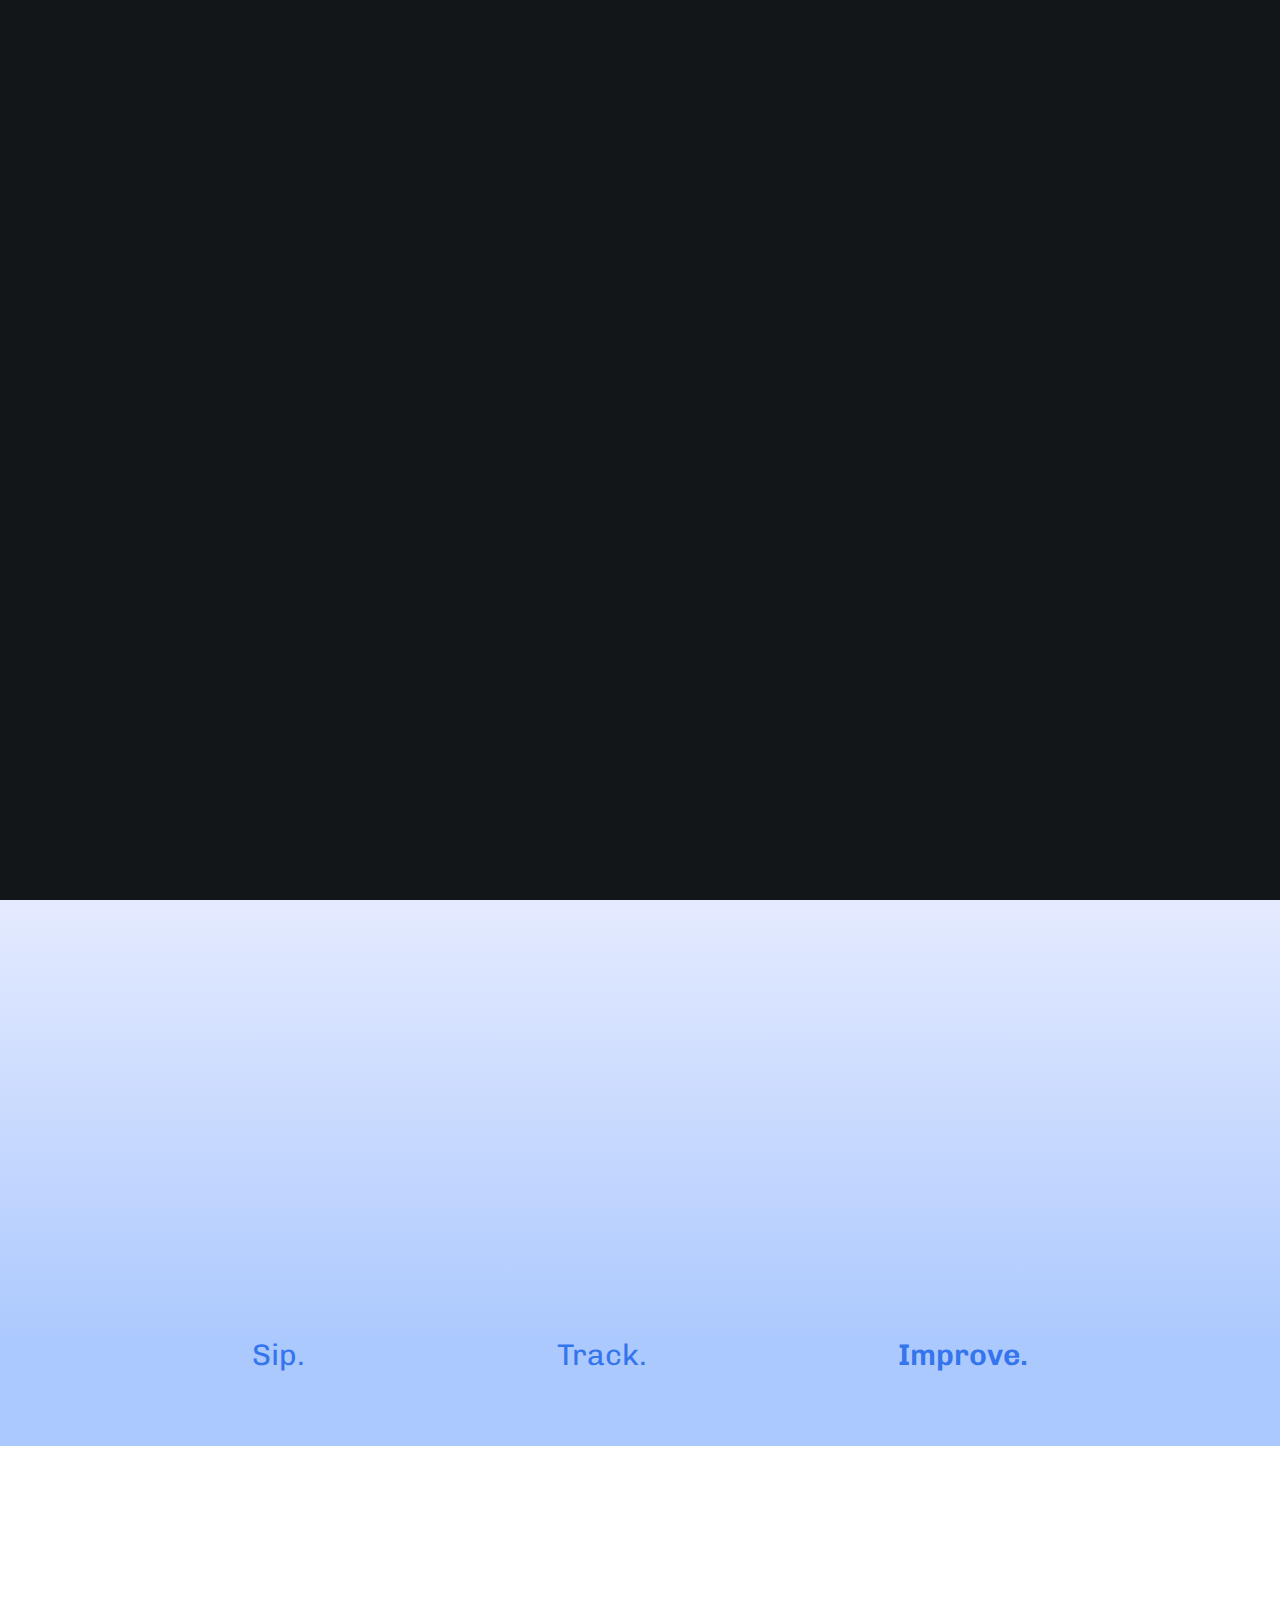
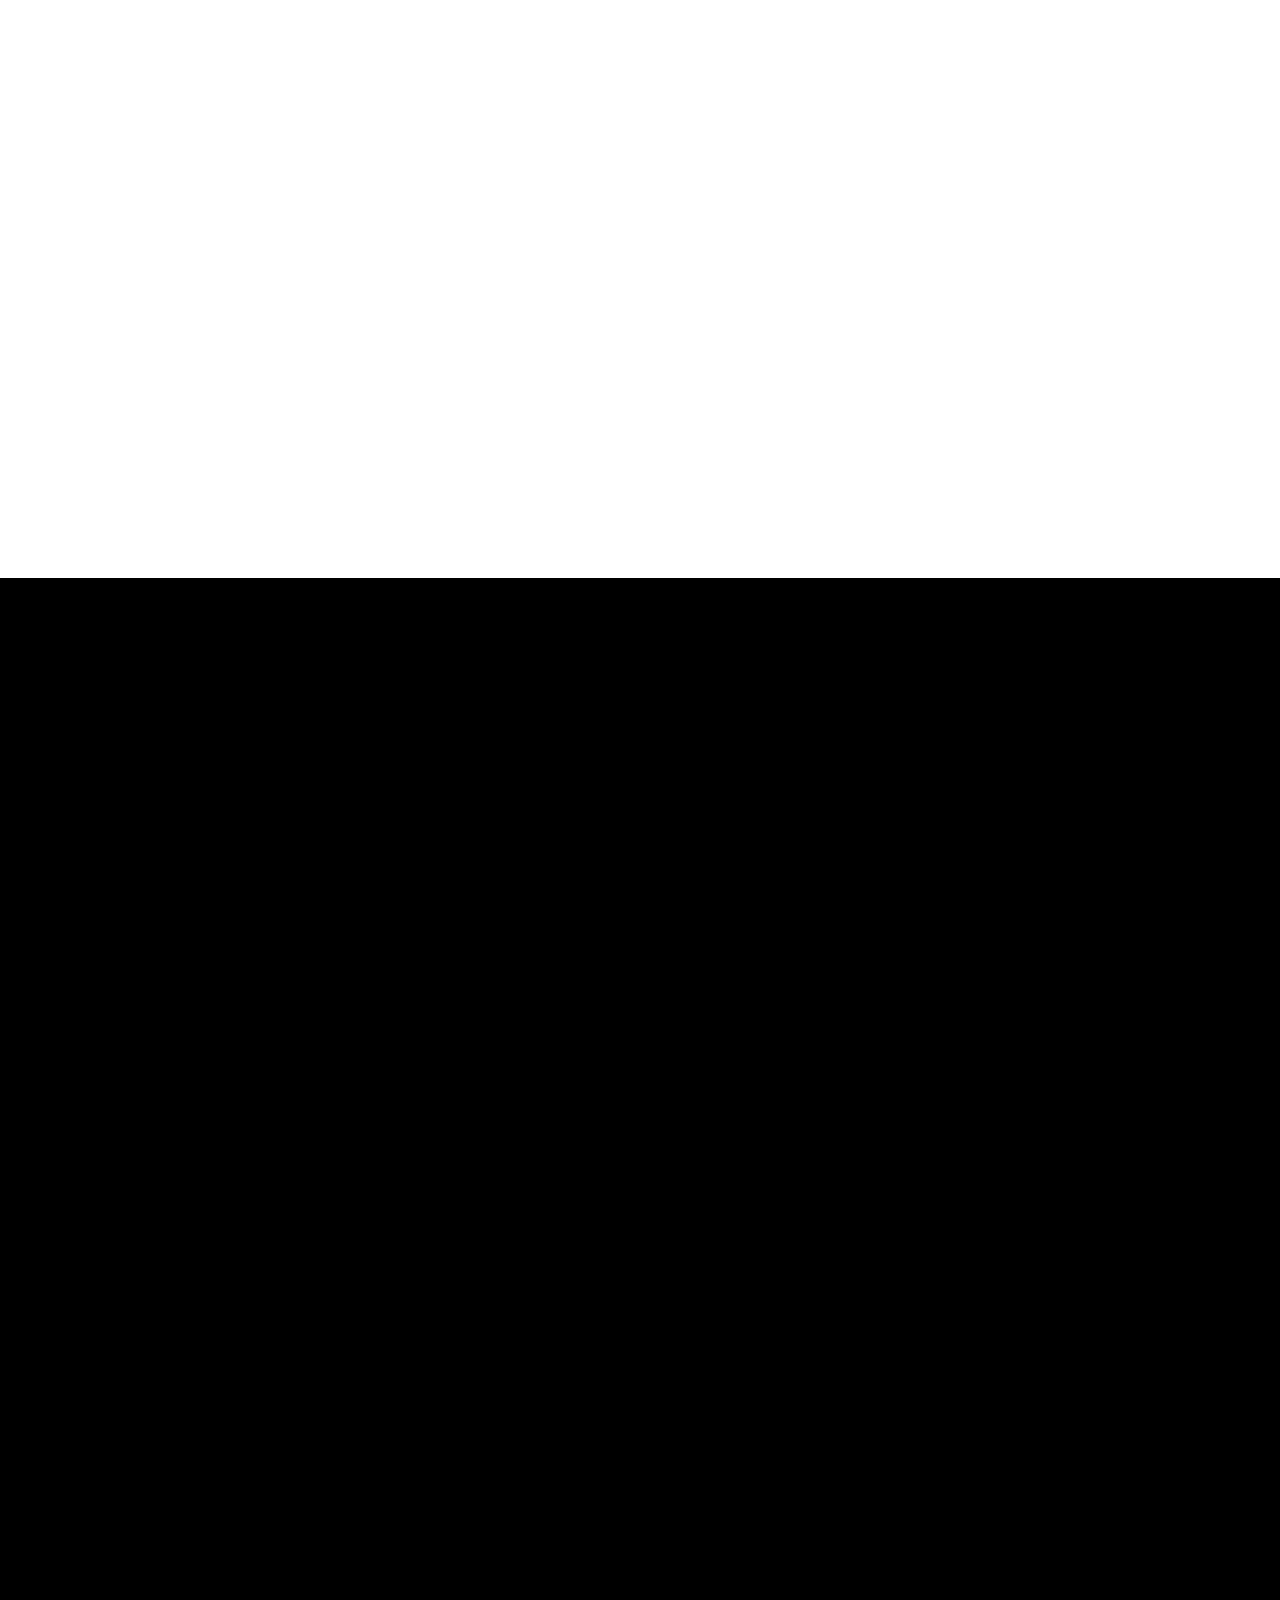
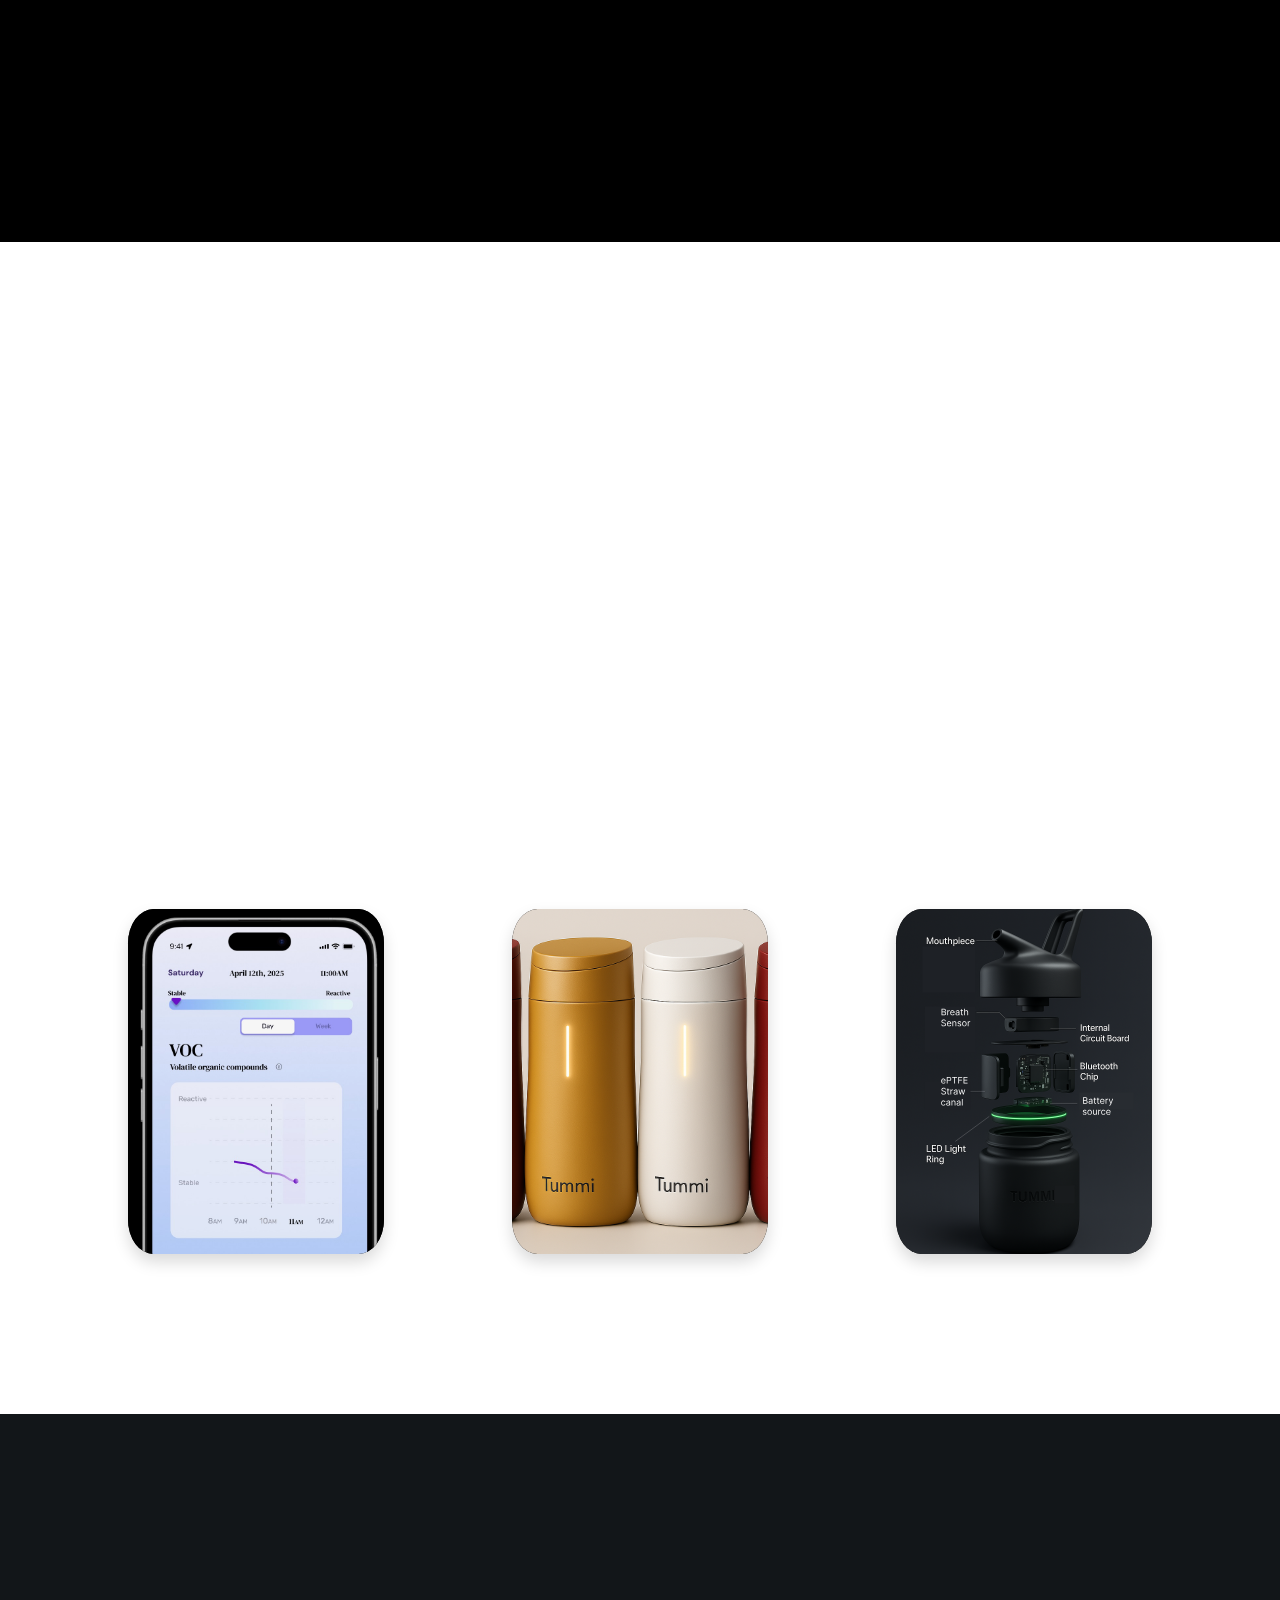
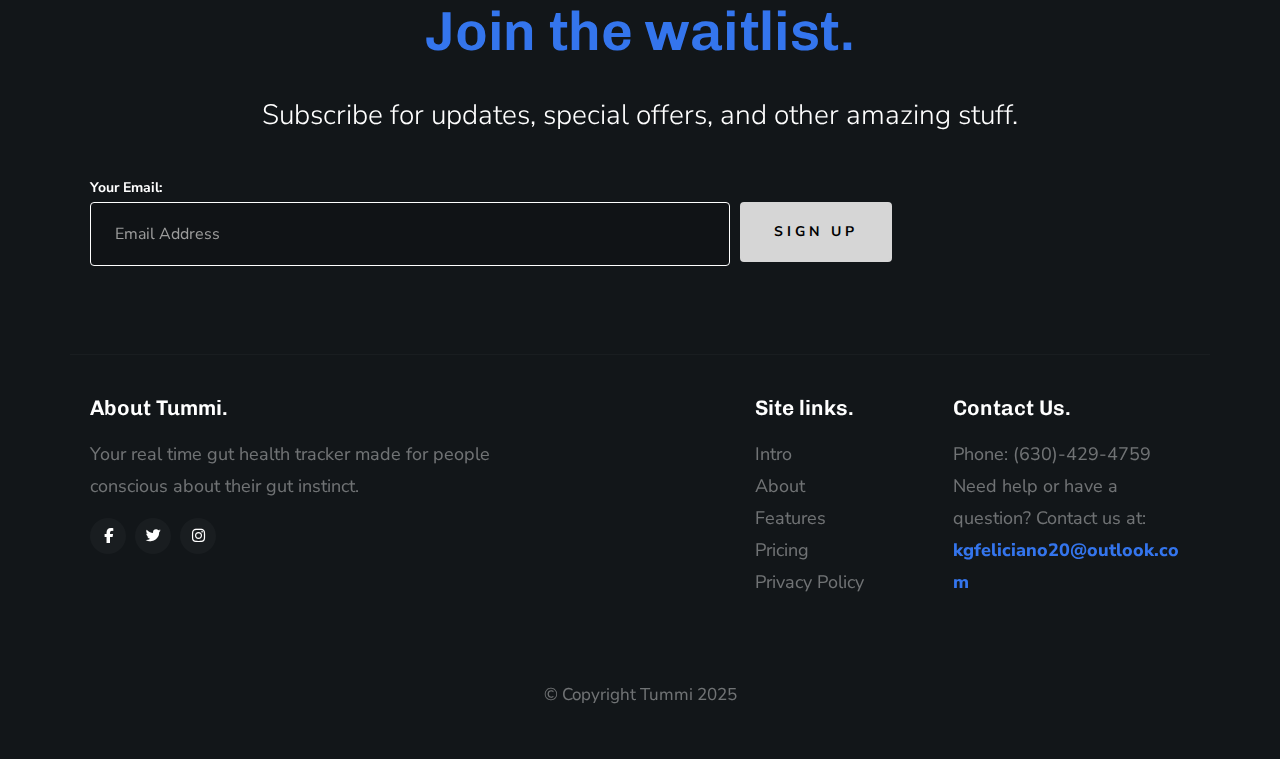
==== commit 55b605a6: "update content" ====
--- a/index.html
+++ b/index.html
@@ -447,7 +447,7 @@
         <div class="row section-header align-center">
             <div class="col-full">
                 <h1 class="display-1">
-                    Let's Stay In Touch.
+                    Join the waitlist.
                 </h1>
                 <p class="lead">
                 Subscribe for updates, special offers, and other amazing stuff.
@@ -508,9 +508,7 @@
                     <div class="footer__contact col-seven mob-full">
                         <h4>Contact Us.</h4>
                         <p>
-                        Phone: (630)-429-4759
-                        </p>
-                        <p>
+                        Phone: (630)-429-4759<br>
                         Need help or have a question? Contact us at: <br>
                         <a href="mailto:#0" class="footer__mail-link">kgfeliciano20@outlook.com</a>
                         </p>
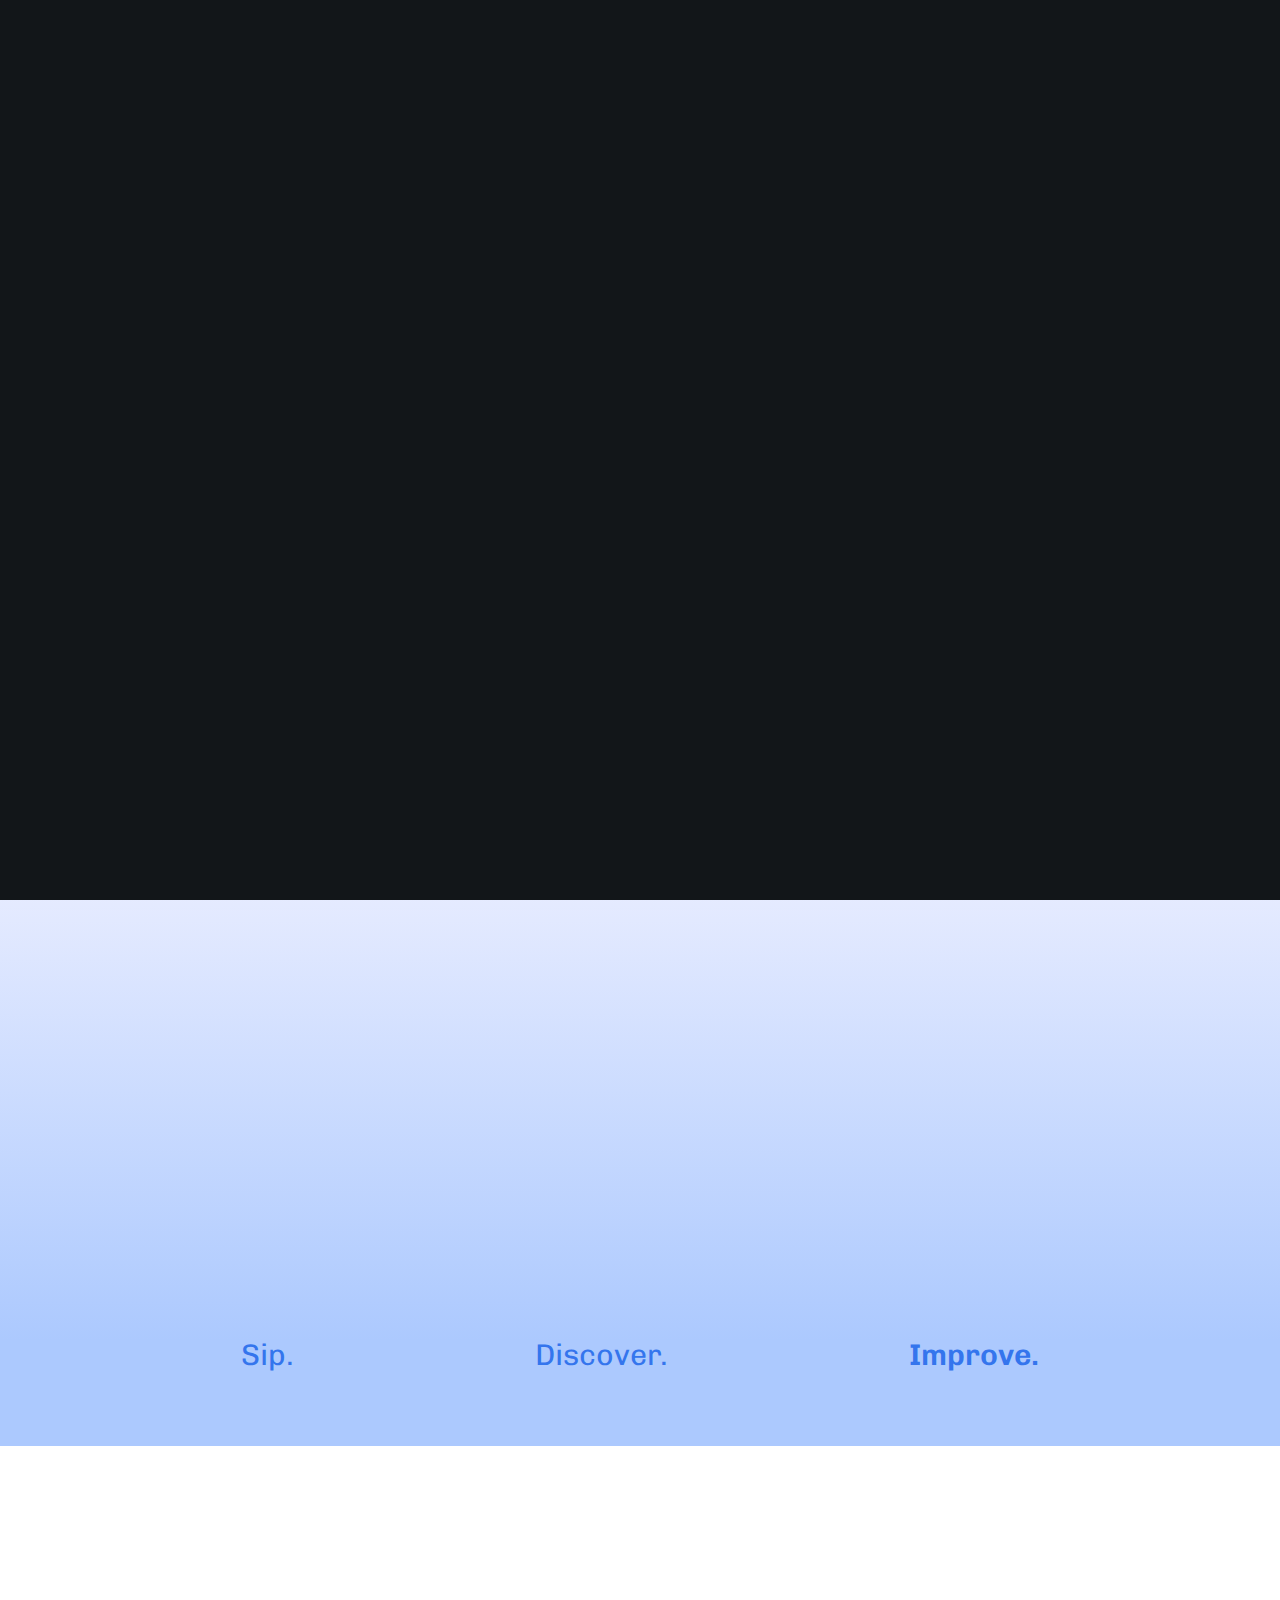
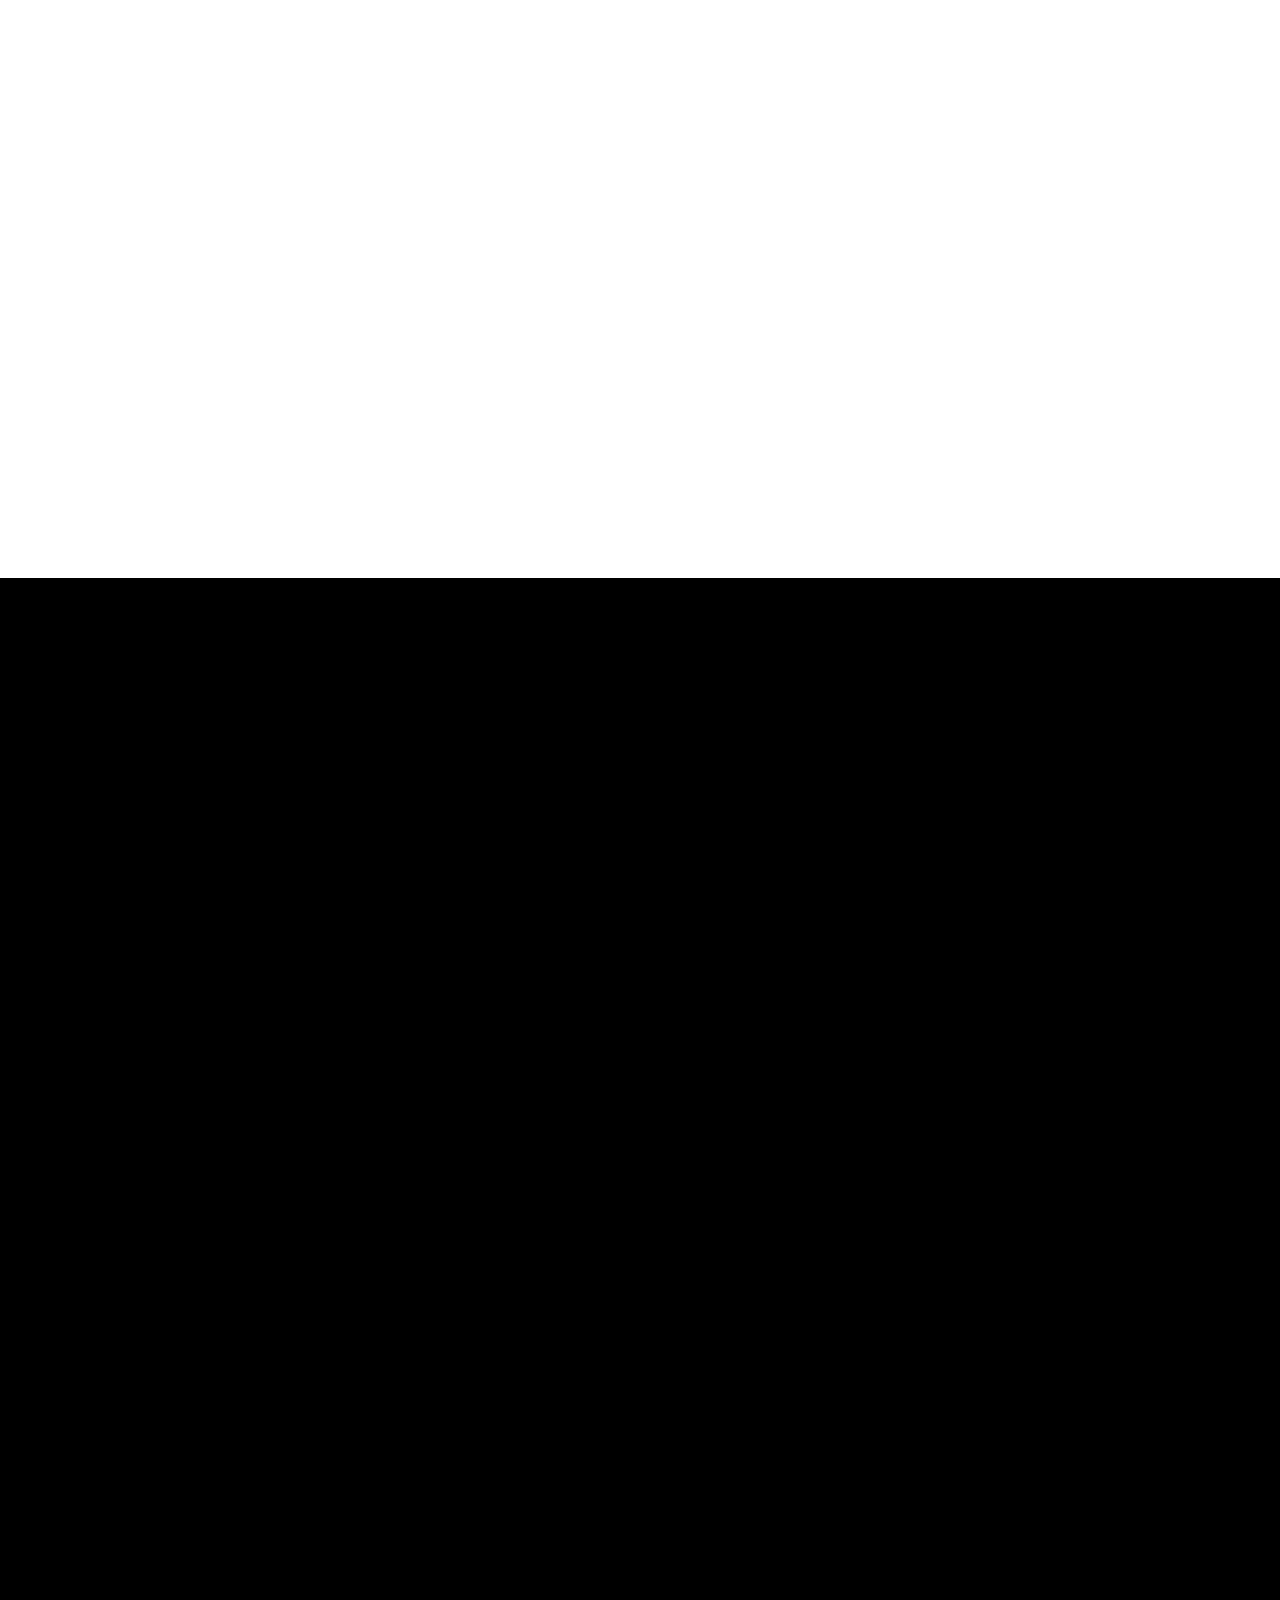
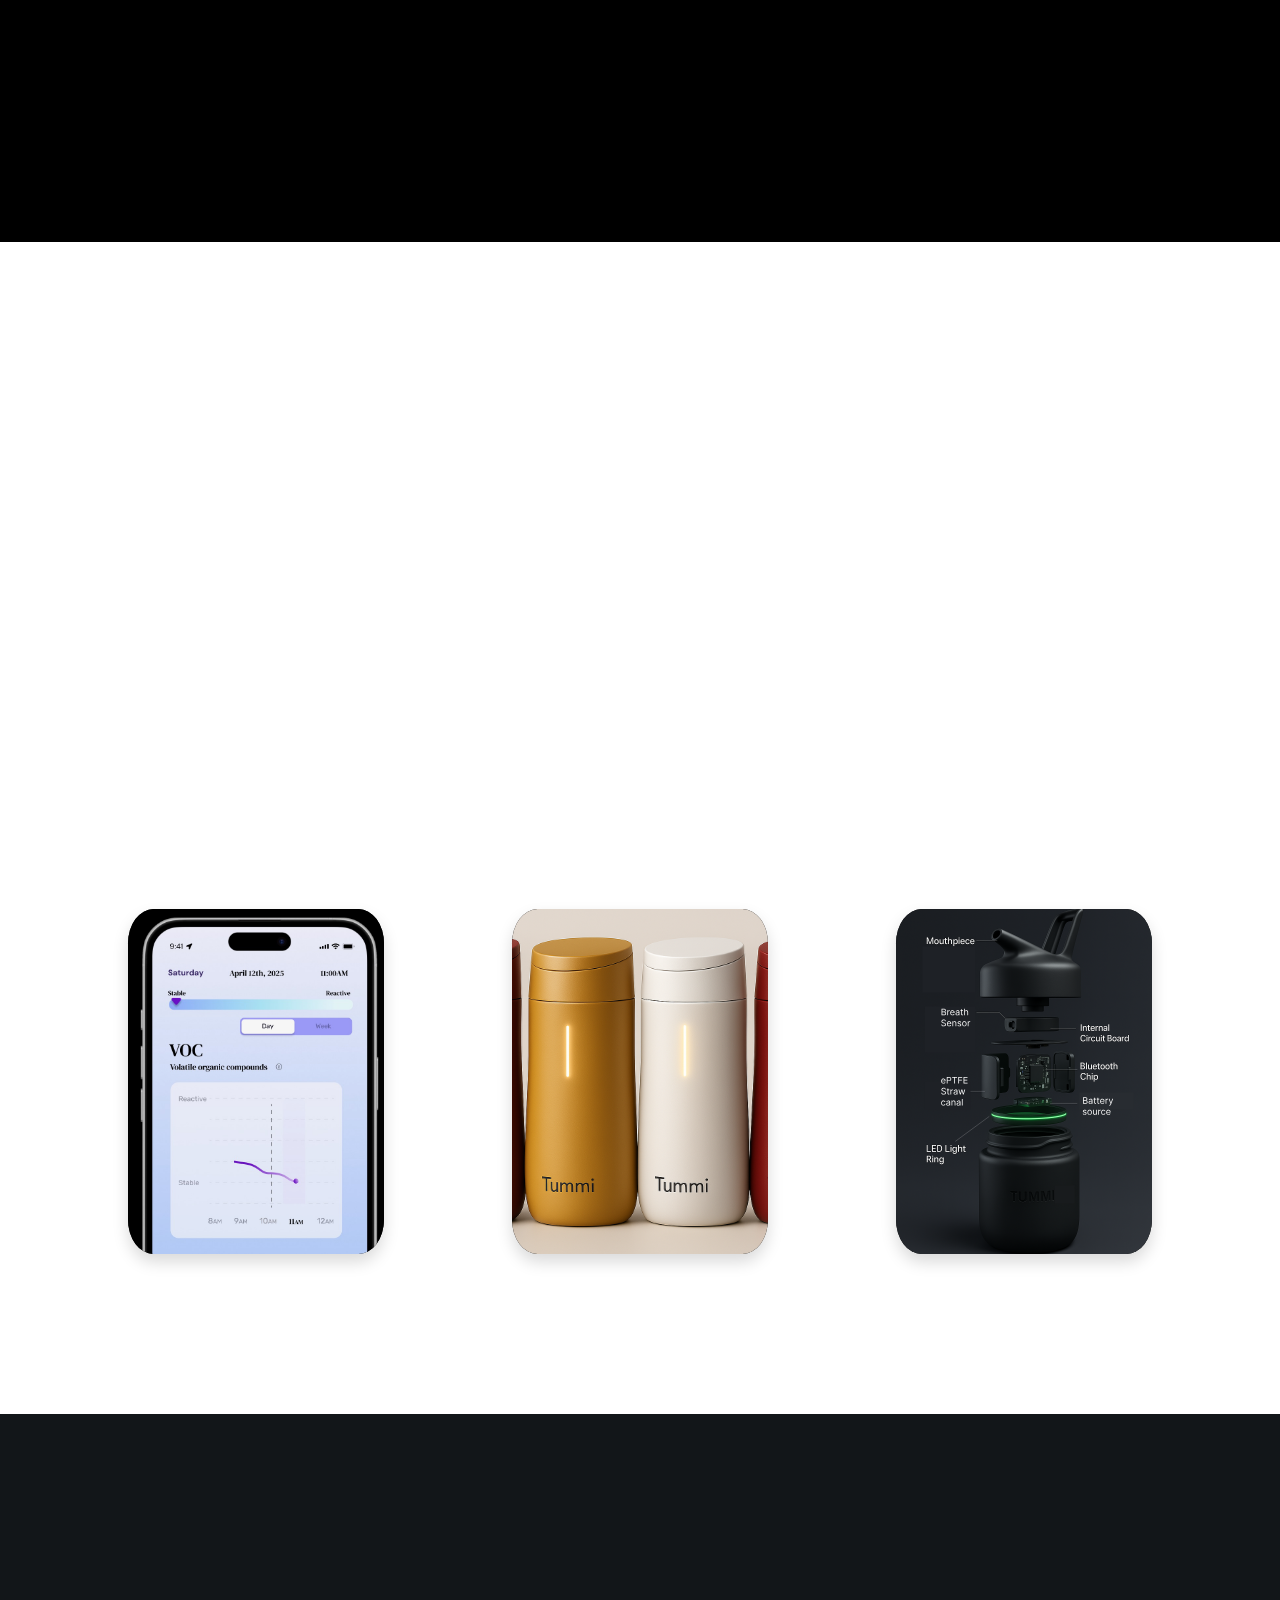
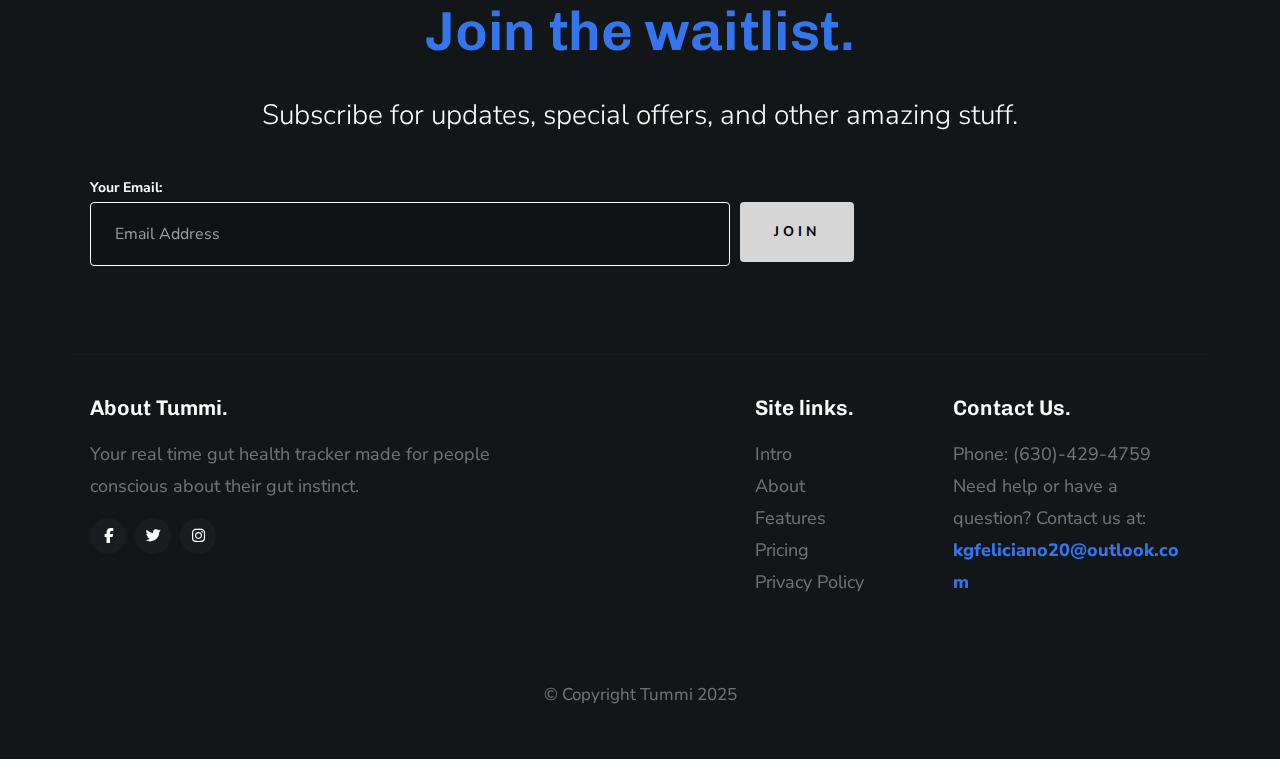
==== commit 5f653c96: "update content" ====
--- a/index.html
+++ b/index.html
@@ -135,7 +135,7 @@
         </div> <!-- end section-header -->
         <div class="slogan">
             <h3 class="item-title">Sip.</h3>
-            <h3 class="item-title">Track.</h3>
+            <h3 class="item-title">Discover.</h3>
             <h3 class="item-title improve">Improve.</h3>
         </div>
 
@@ -463,7 +463,7 @@
                         <input type="hidden" name="form-name" value="contact">
                         <div class="contactC">
                           <label>Your Email: <input type="email" name="email" placeholder="Email Address" required /></label>
-                          <button type="submit">Sign Up</button>
+                          <button type="submit">Join</button>
                         </div>
                     </form>
                       
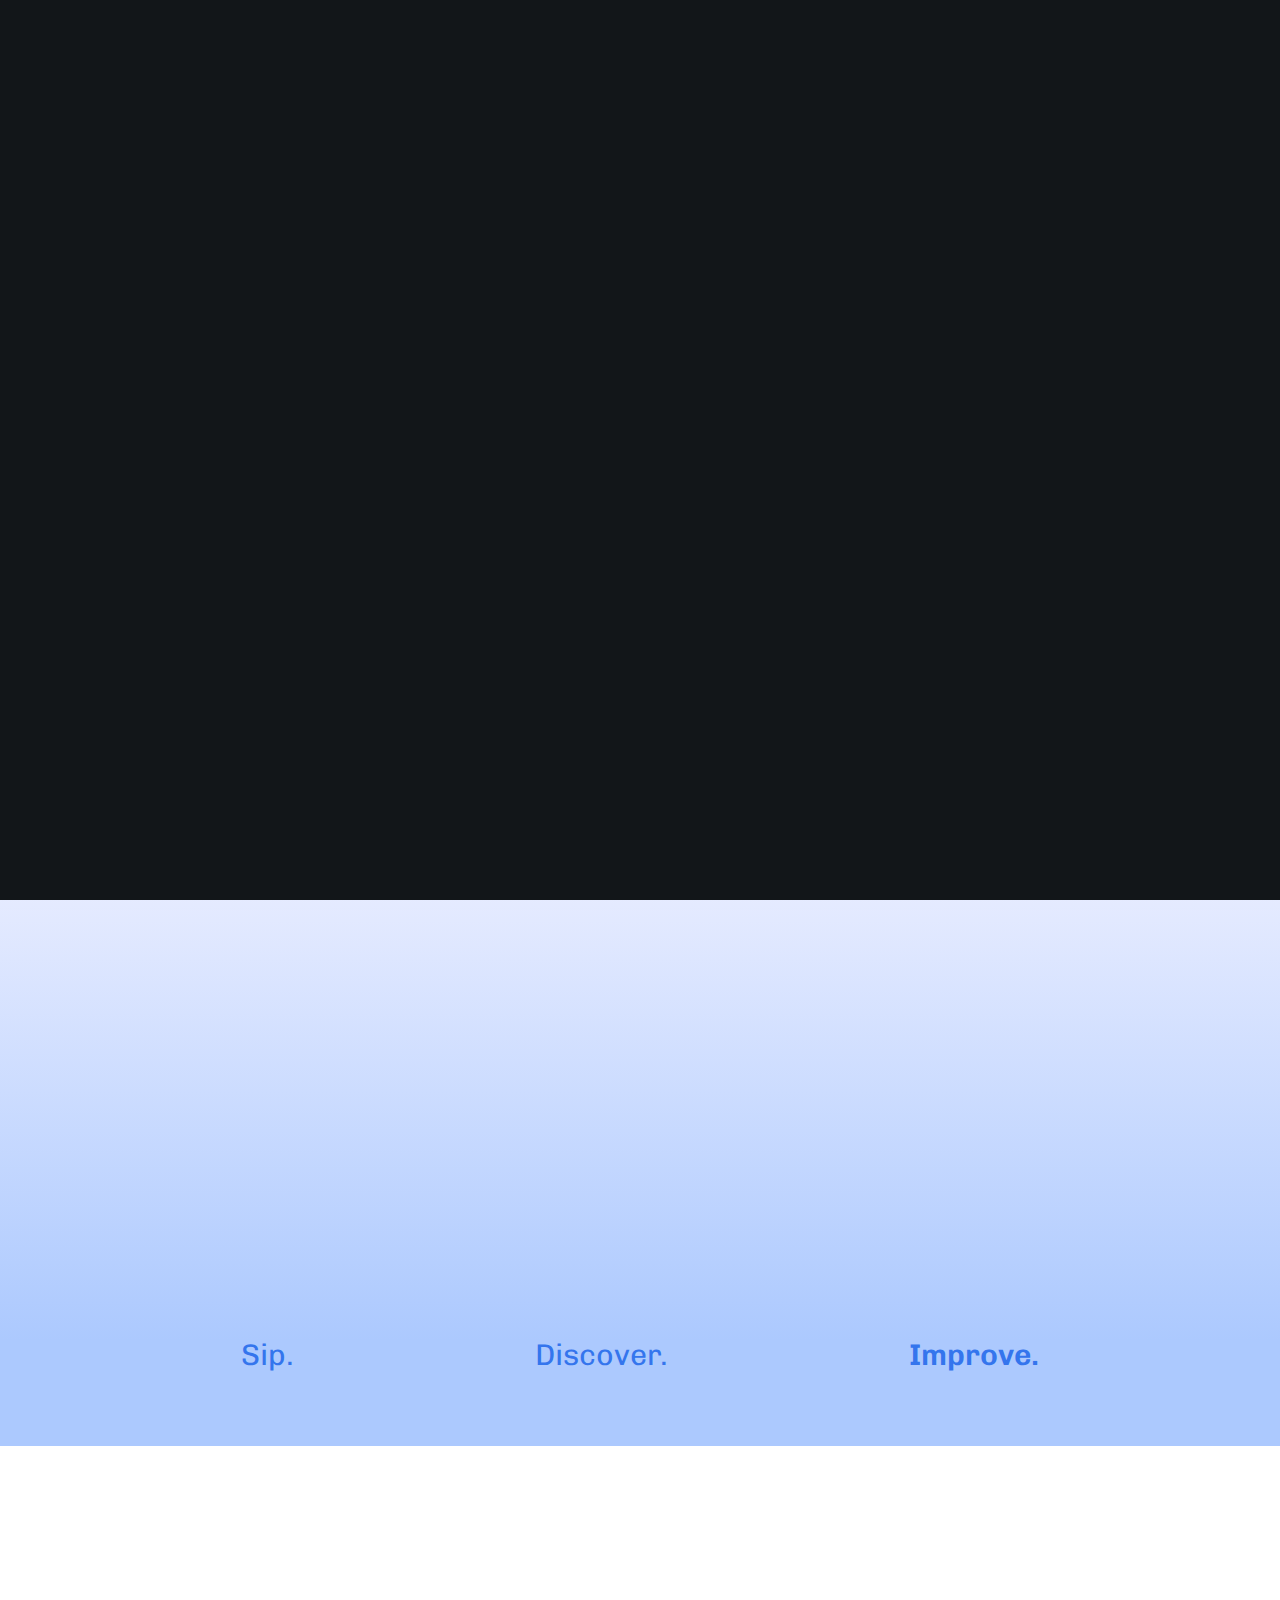
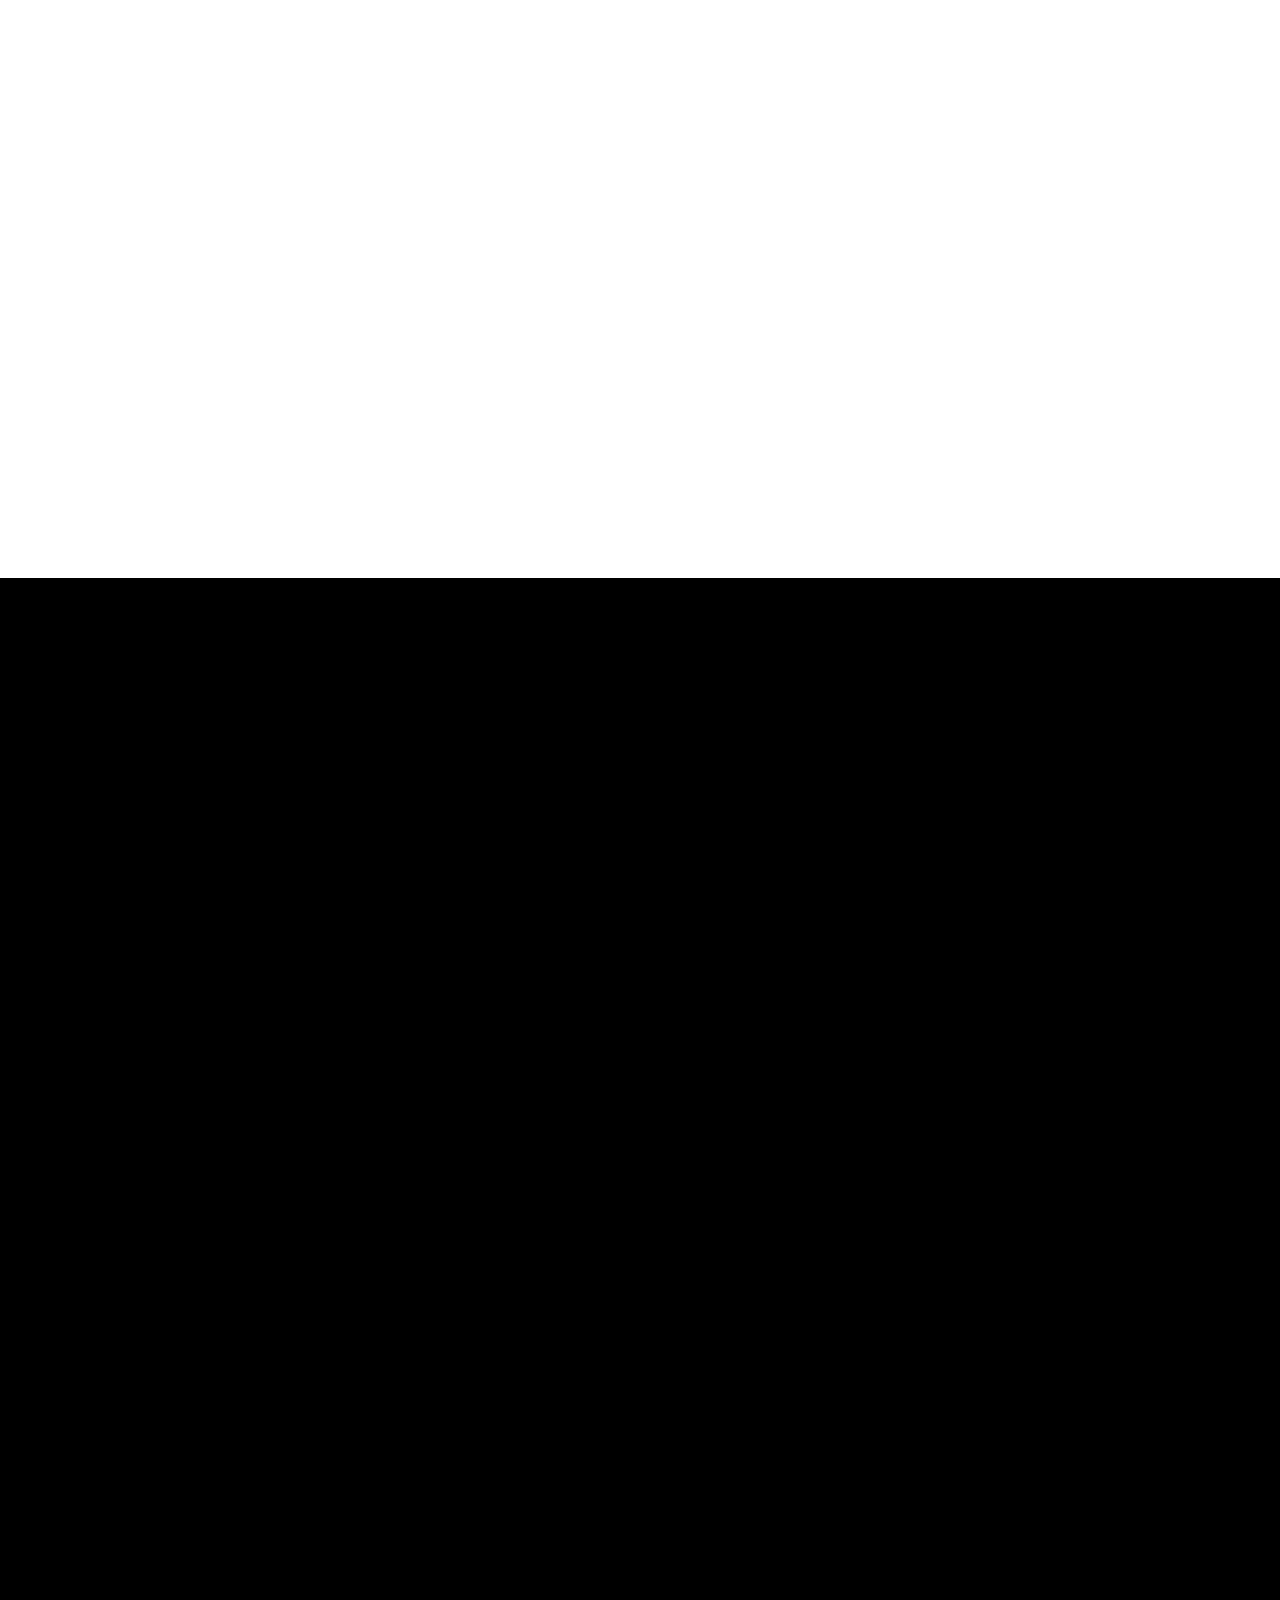
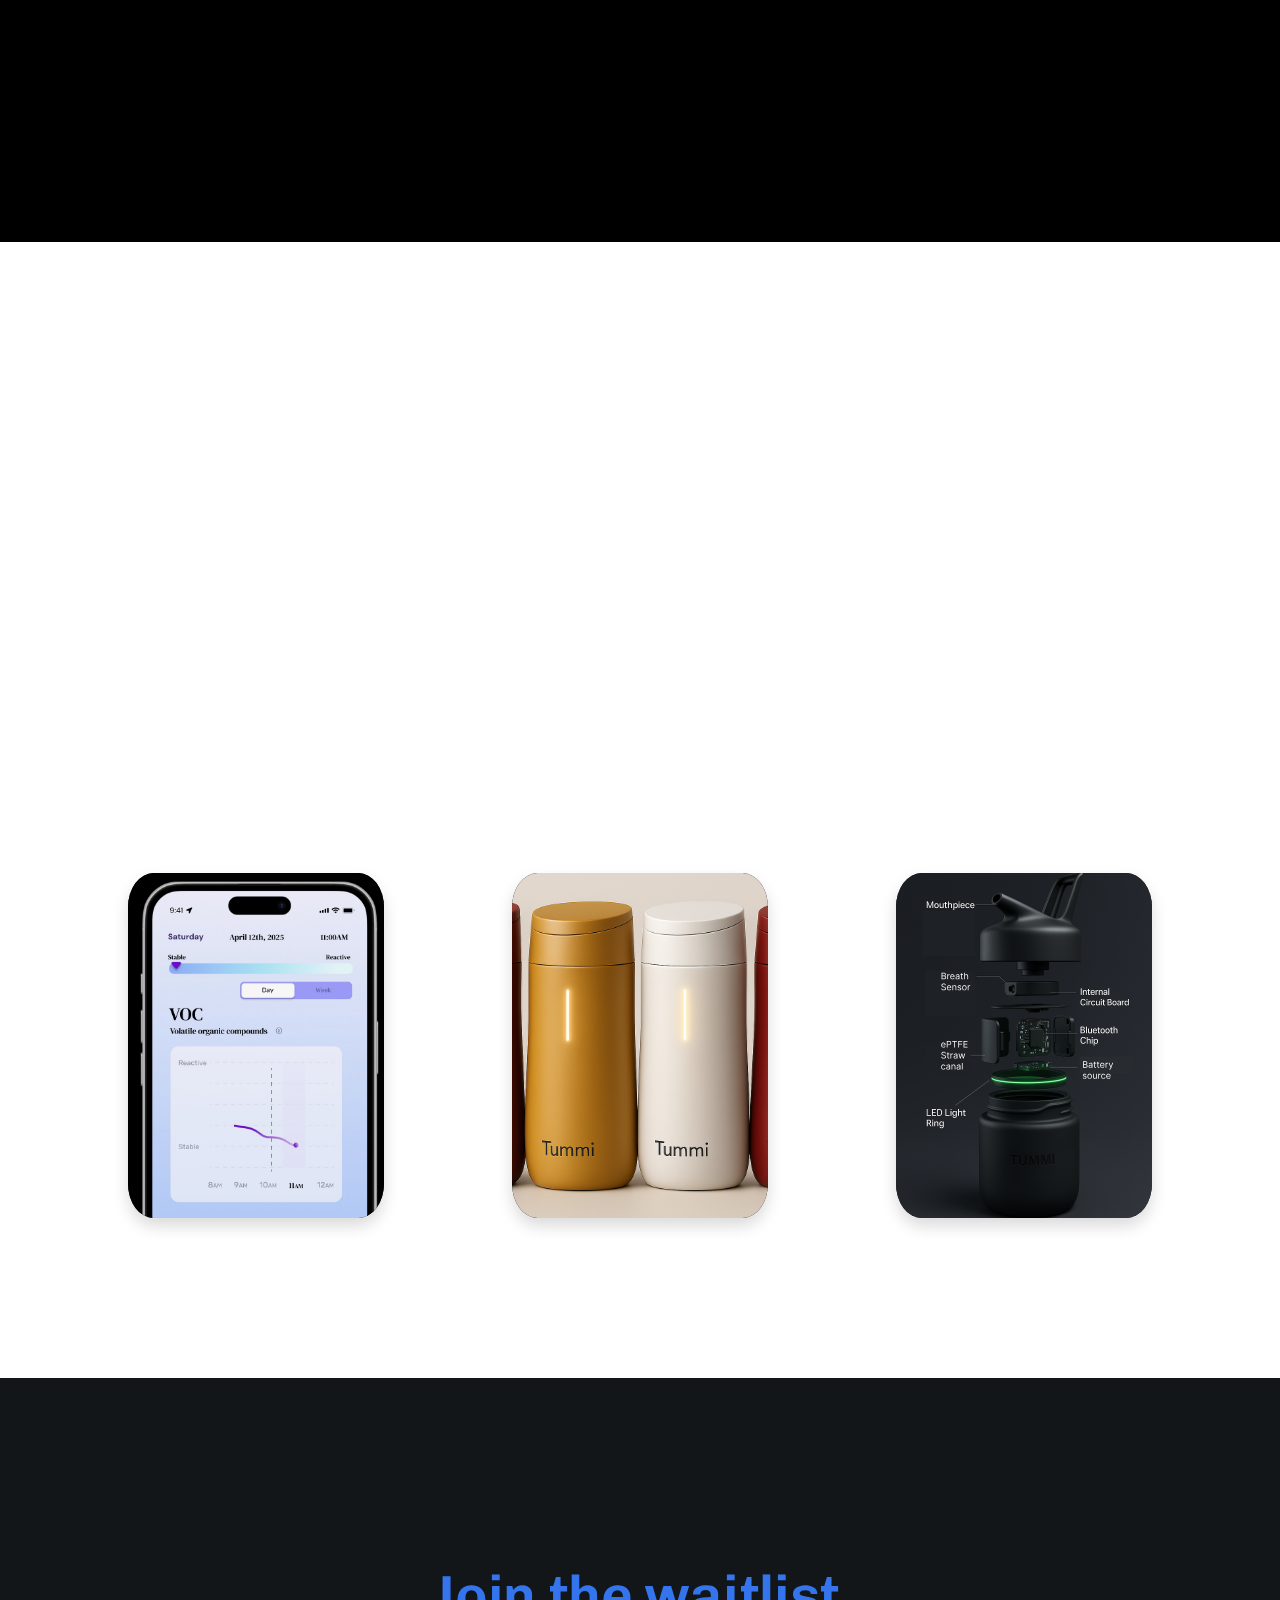
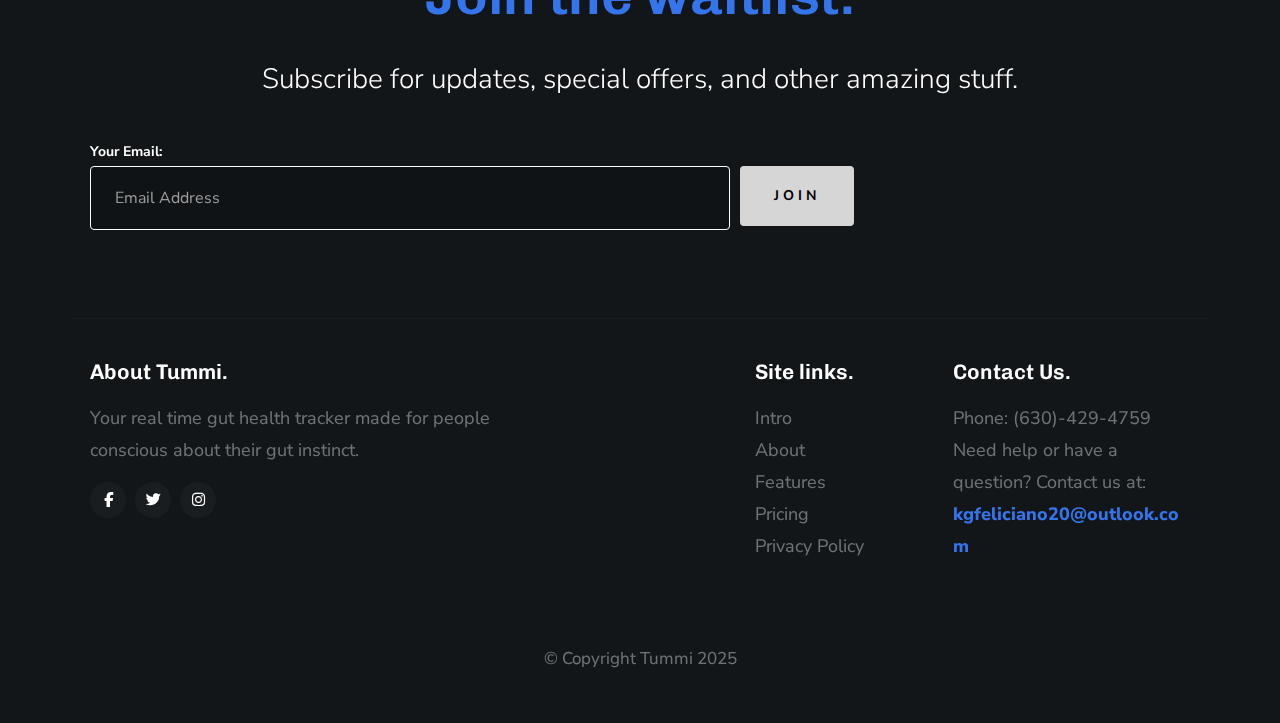
==== commit 390dcf41: "update" ====
--- a/index.html
+++ b/index.html
@@ -101,8 +101,8 @@
                     </h3>
     
                     <div class="home-content__btn-wrap">
-                        <a href="#download" class="btn btn--primary home-content__btn smoothscroll">
-                            Coming Soon
+                        <a href="#join" class="btn btn--primary home-content__btn smoothscroll">
+                            Join the waitlist
                         </a>
                     </div>
                 </div> <!-- end home-content__left-->
@@ -288,7 +288,7 @@
 
             <div class="row">
                 <div class="col-full testimonials-header">
-                    <h2 class="display-2">Our User Feedbacks</h2>
+                    <h2 class="display-2">Our User Feedback</h2>
                 </div>
             </div>
 
@@ -356,7 +356,7 @@
                     <div class="item-plan__bottom-part">
                         <ul class="item-plan__features">
                             <li><span>Monthly Charge: $15 / user</span></li>
-                            <li><span>Operation Cost: $5 / user</span></li>
+    
                         </ul>
                         <!-- <a class="btn btn--primary large full-width" href="#0">Get Started</a> -->
                     </div>  
@@ -376,7 +376,7 @@
                     <div class="item-plan__bottom-part">
                         <ul class="item-plan__features">
                             <li>Selling Price: $299.99 / bottle</li>
-                            <li>Unit Cost: $65 / bottle</li>
+               
                         </ul>
                         <!-- <a class="btn btn--primary large full-width" href="#0">Get Started</a> -->
                     </div>
@@ -444,7 +444,7 @@
     ================================================== -->
     <footer class="s-footer footer">
     
-        <div class="row section-header align-center">
+        <div class="row section-header align-center" id="join">
             <div class="col-full">
                 <h1 class="display-1">
                     Join the waitlist.
